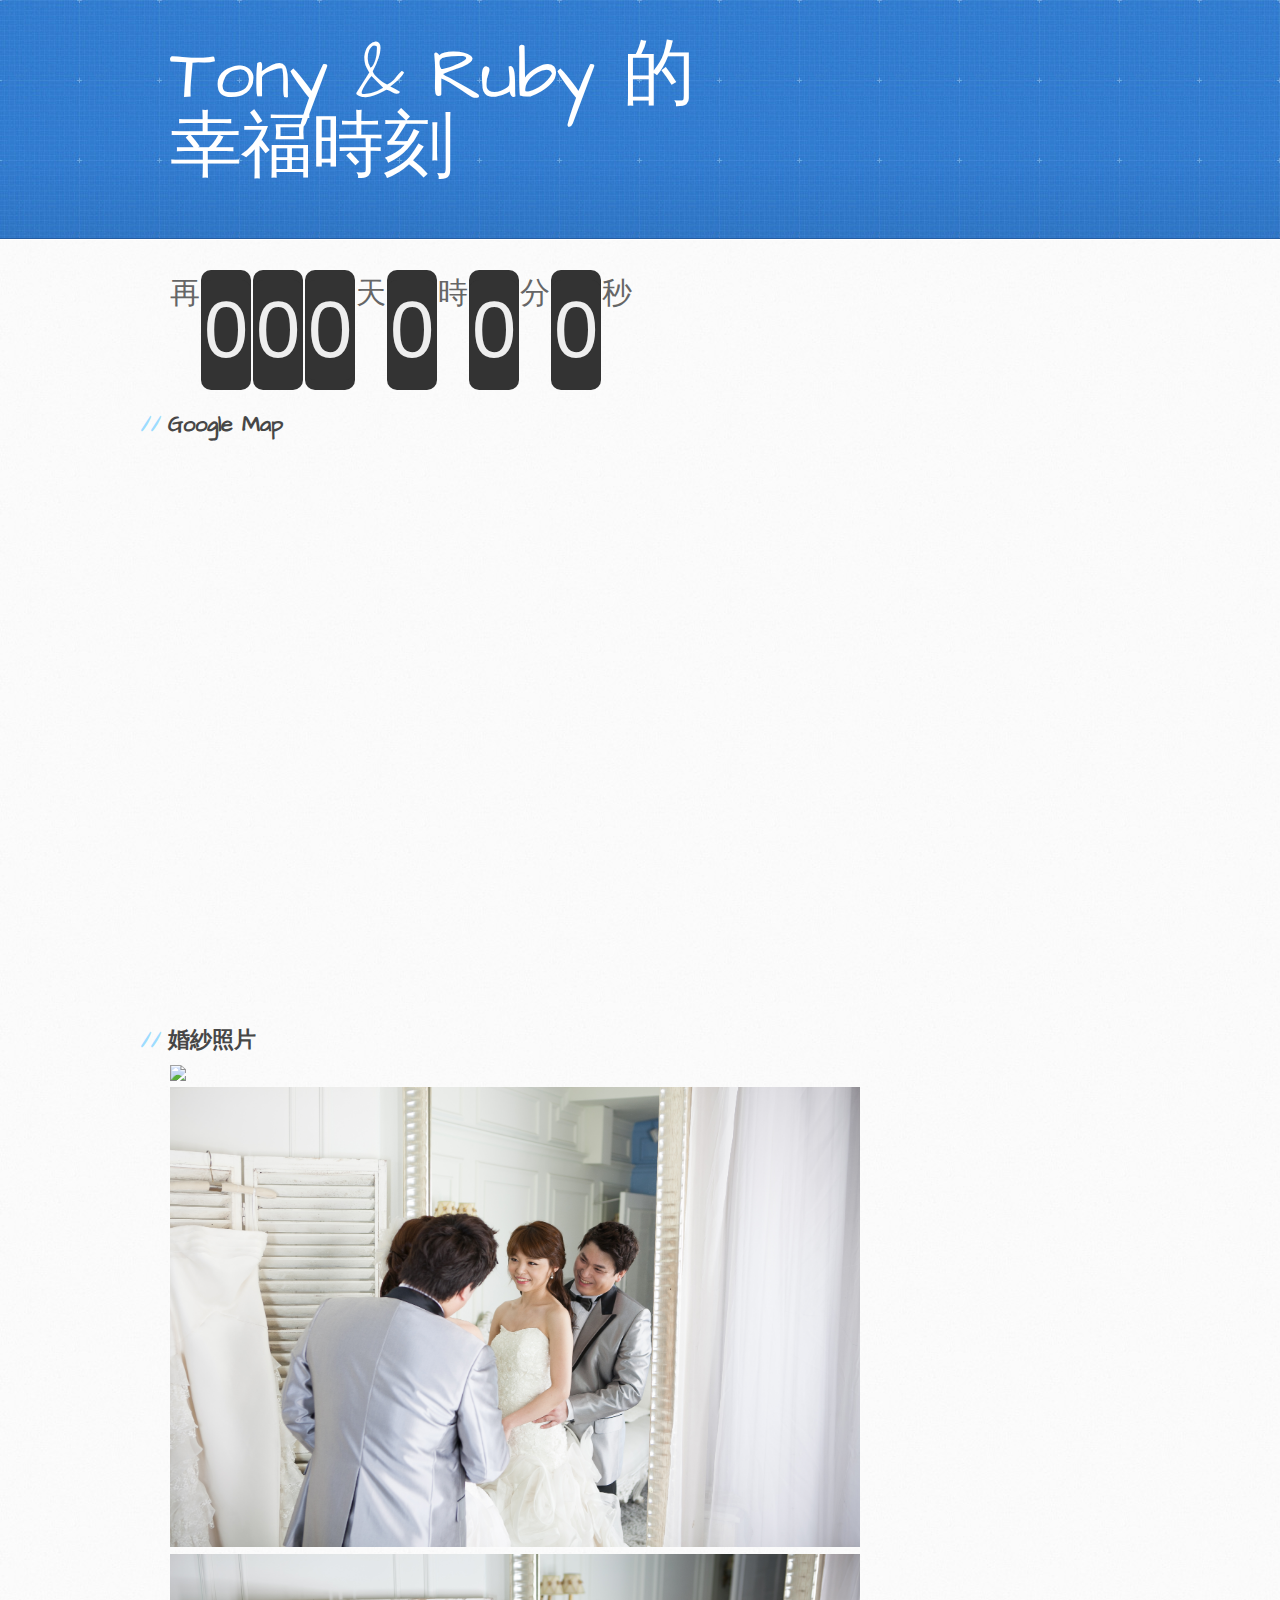
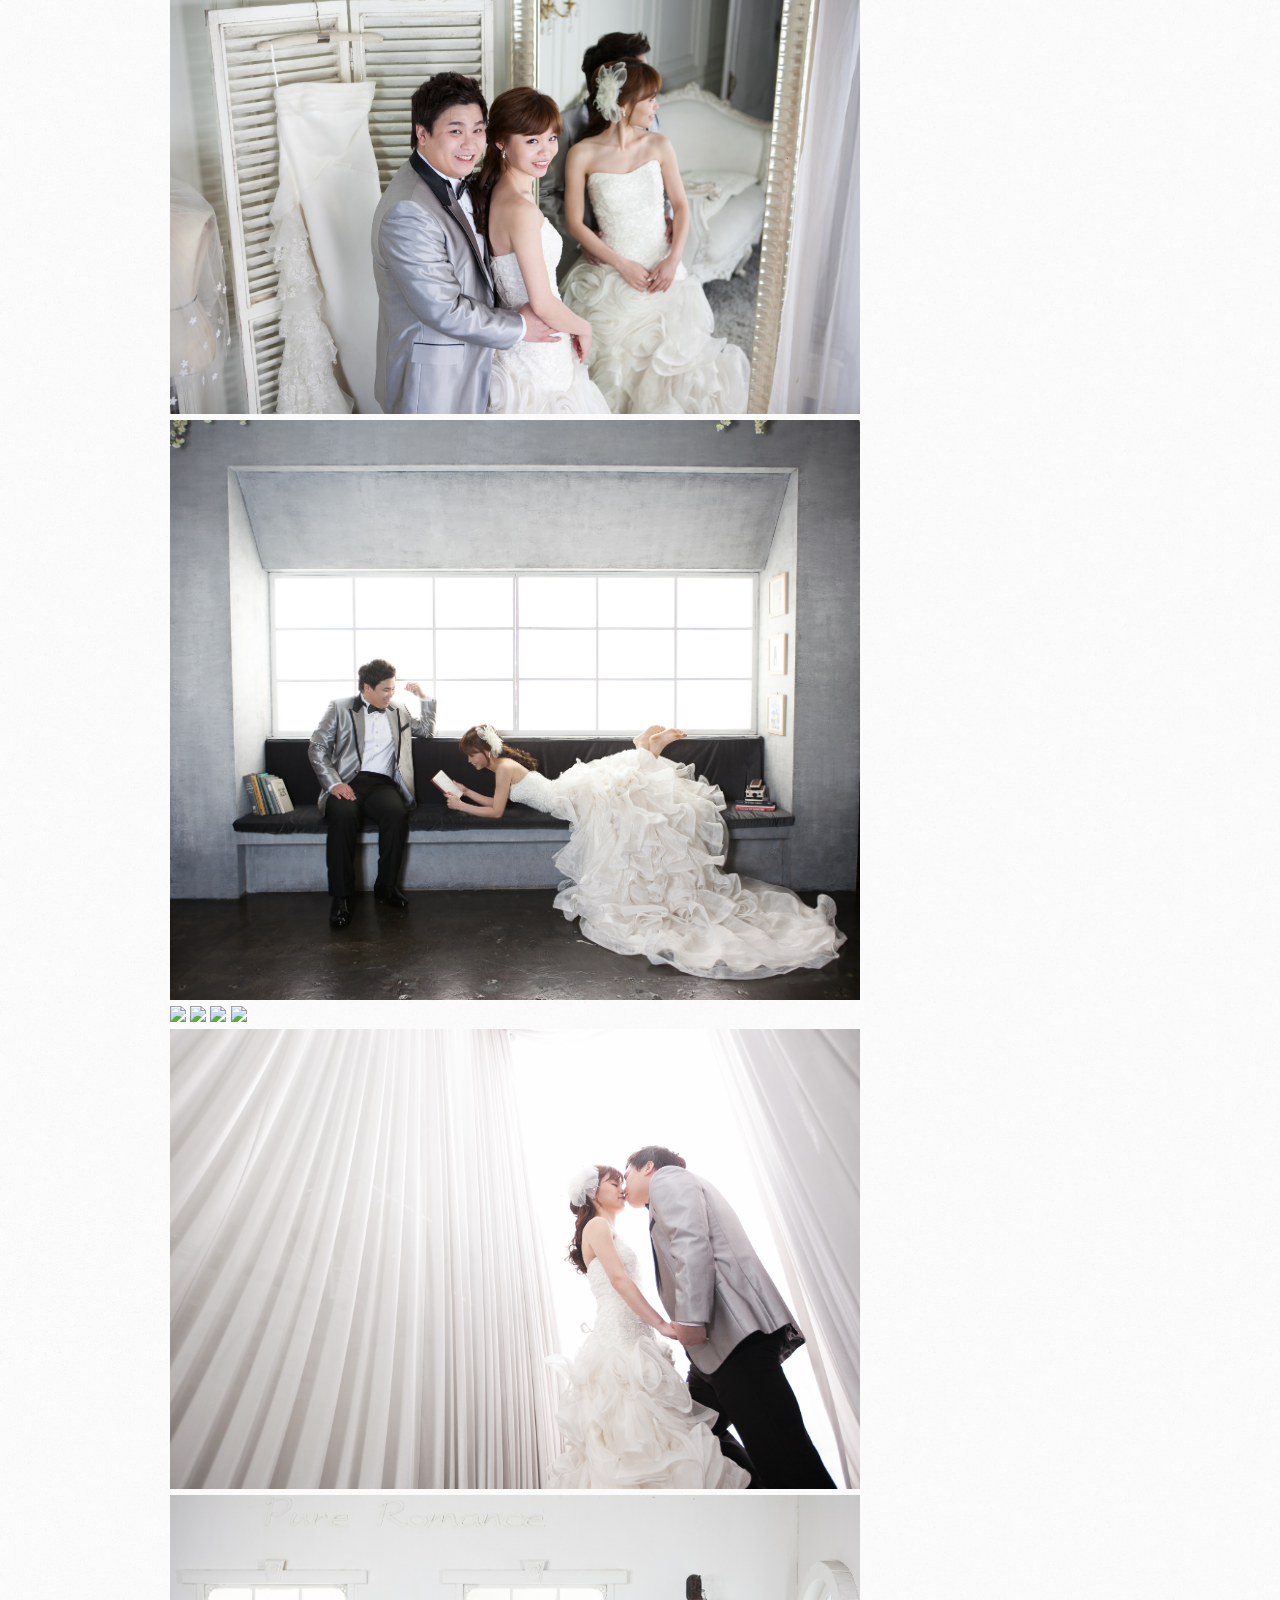
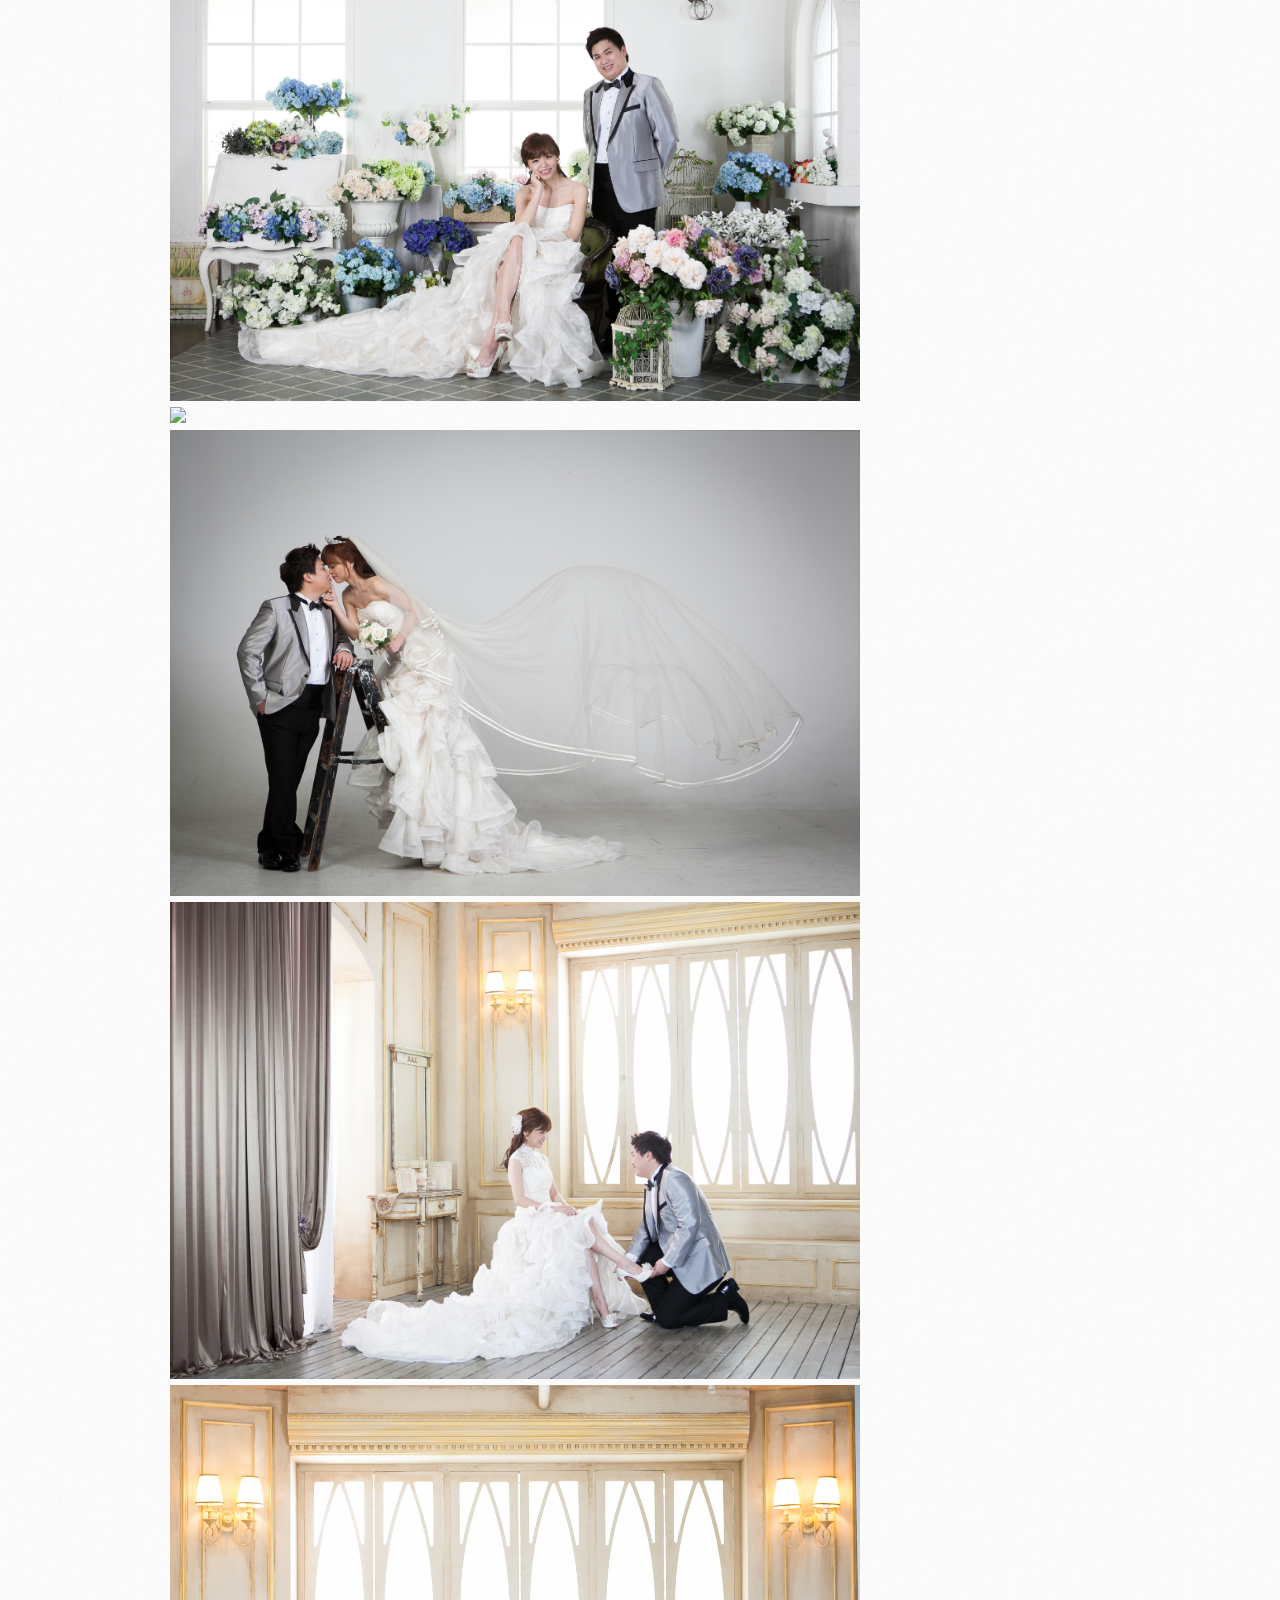
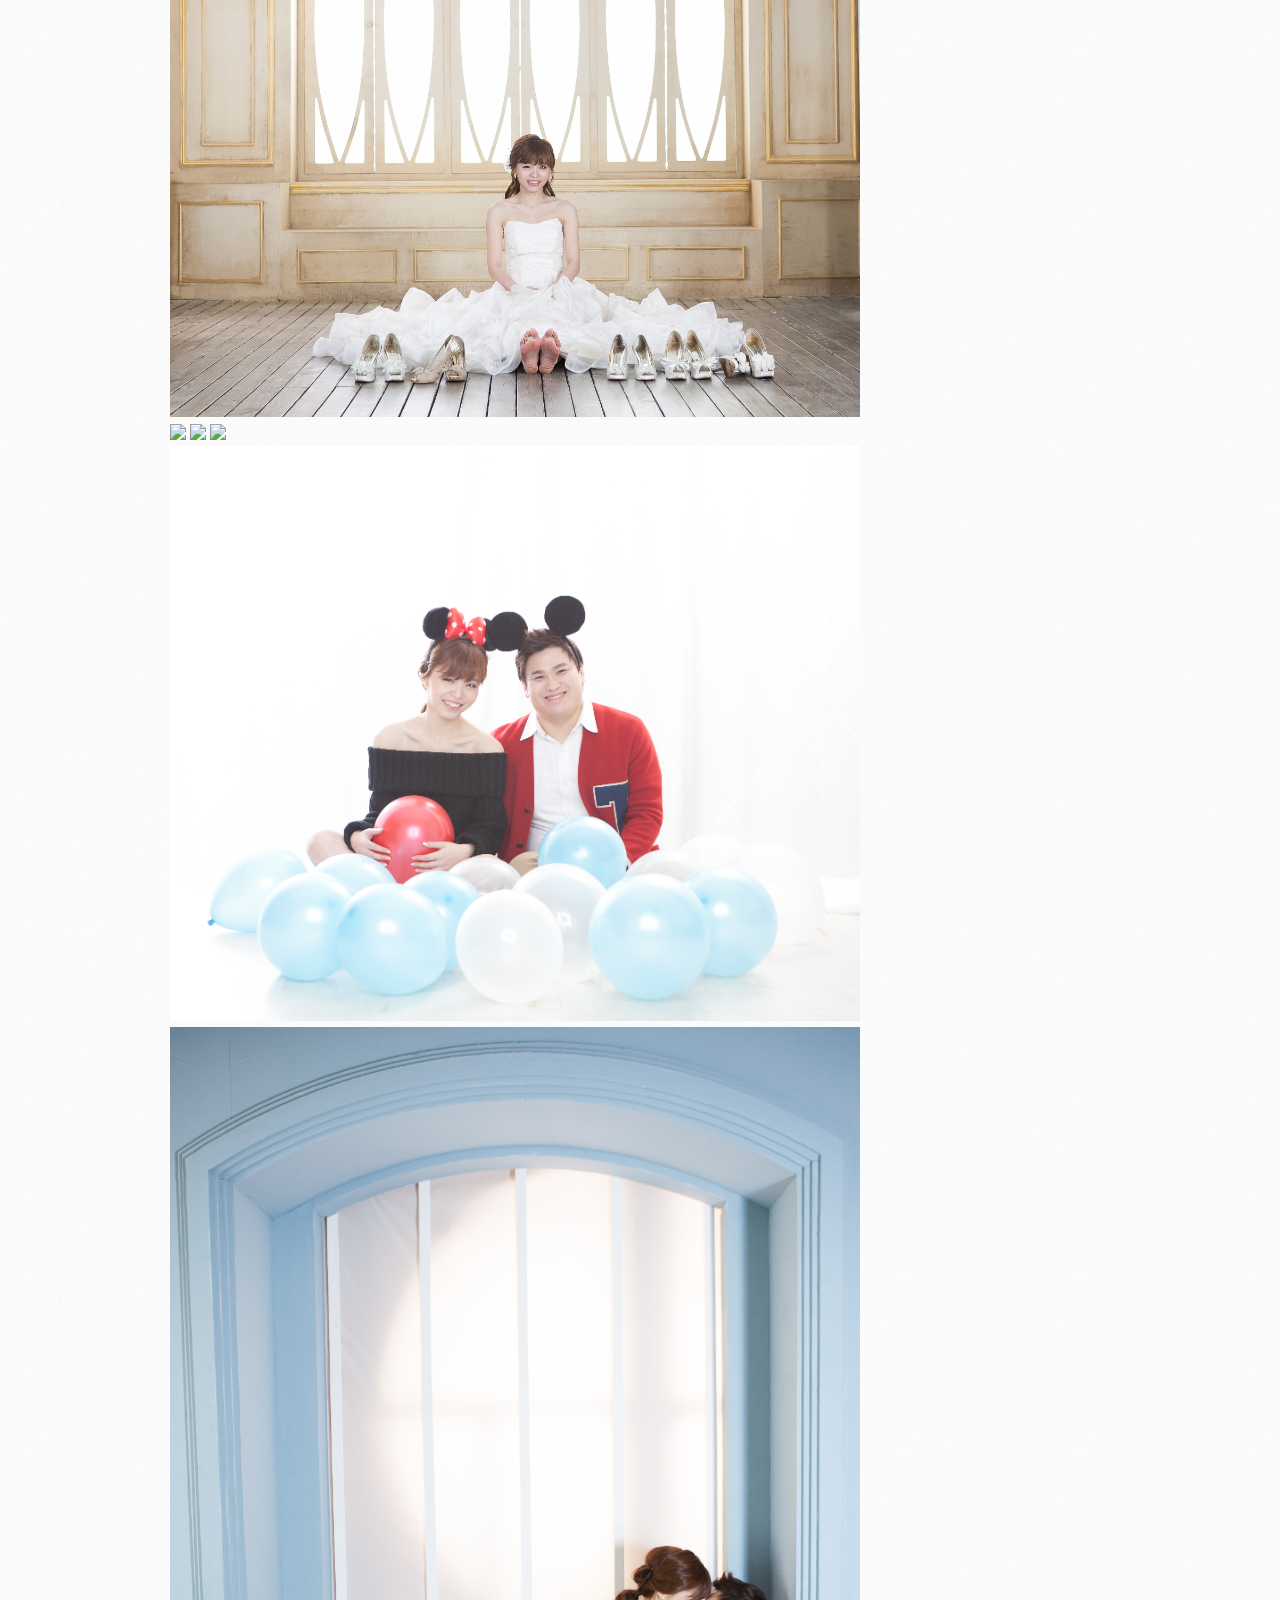
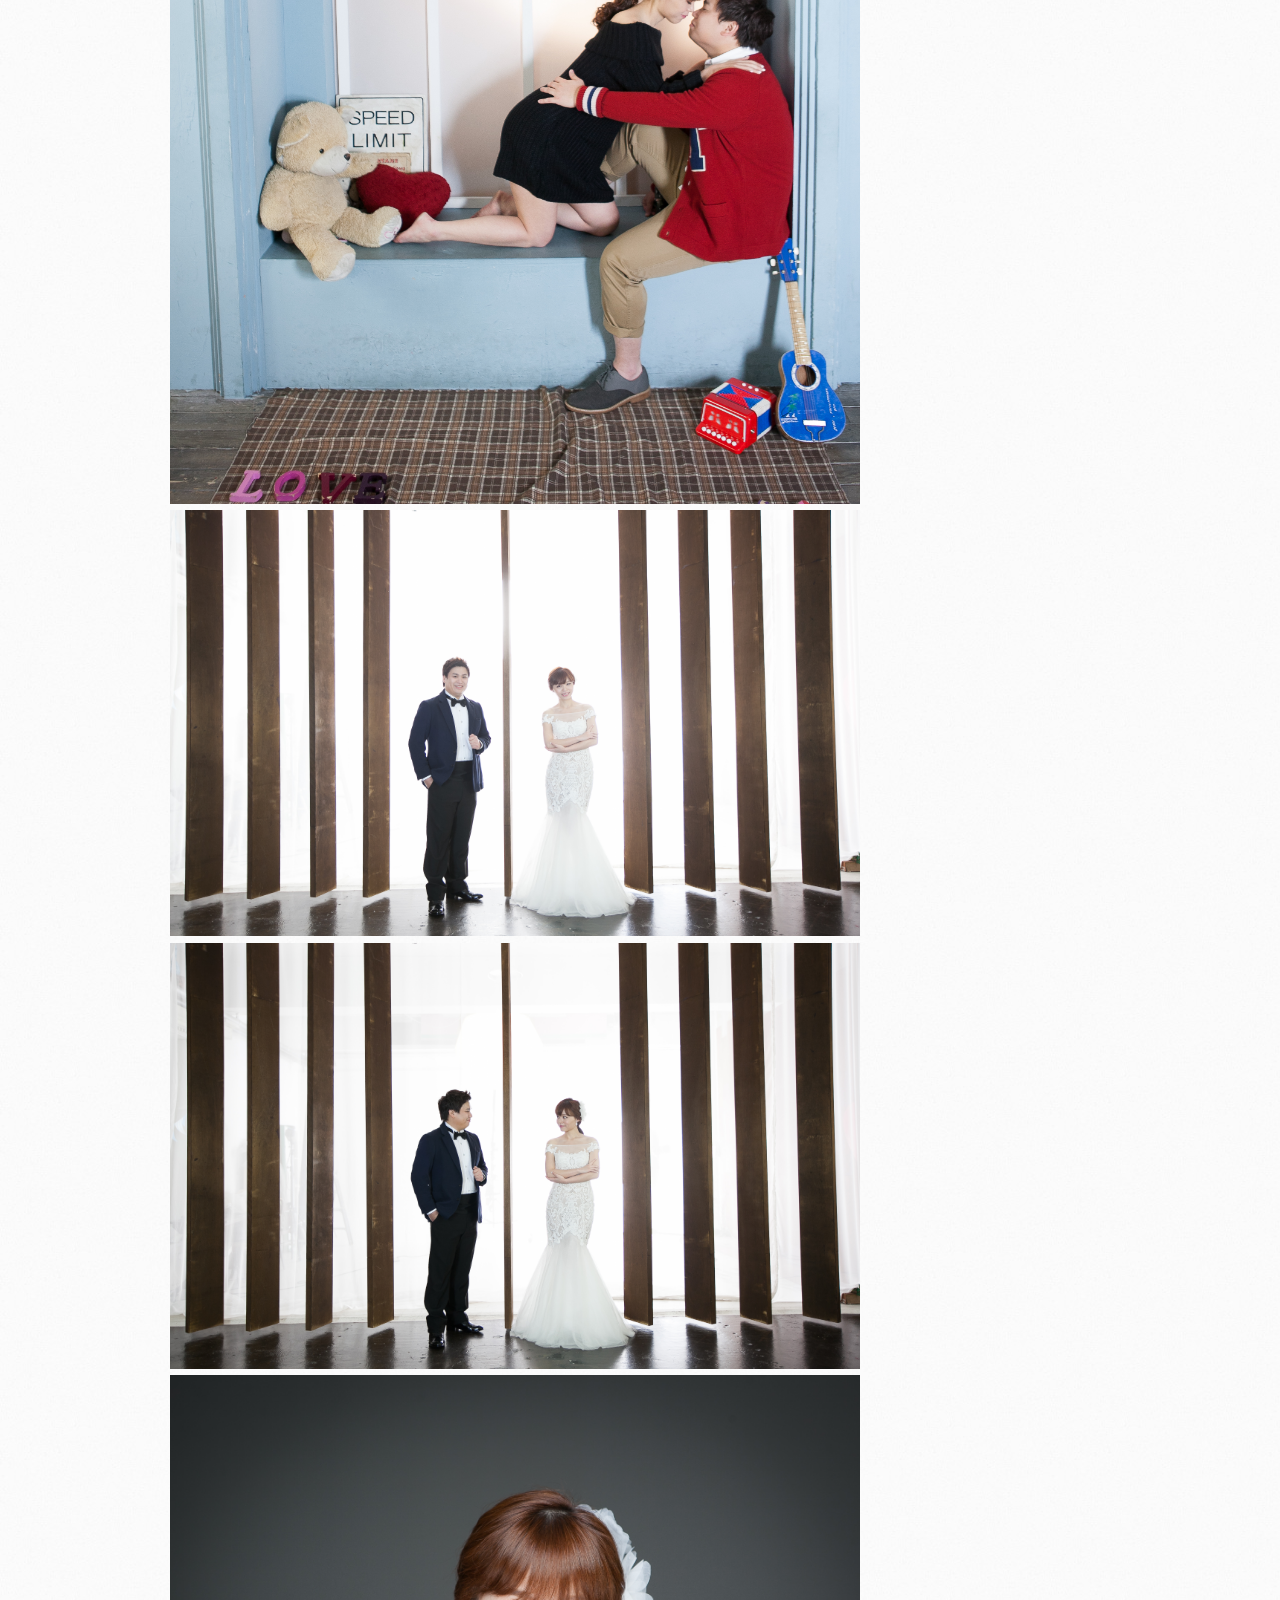
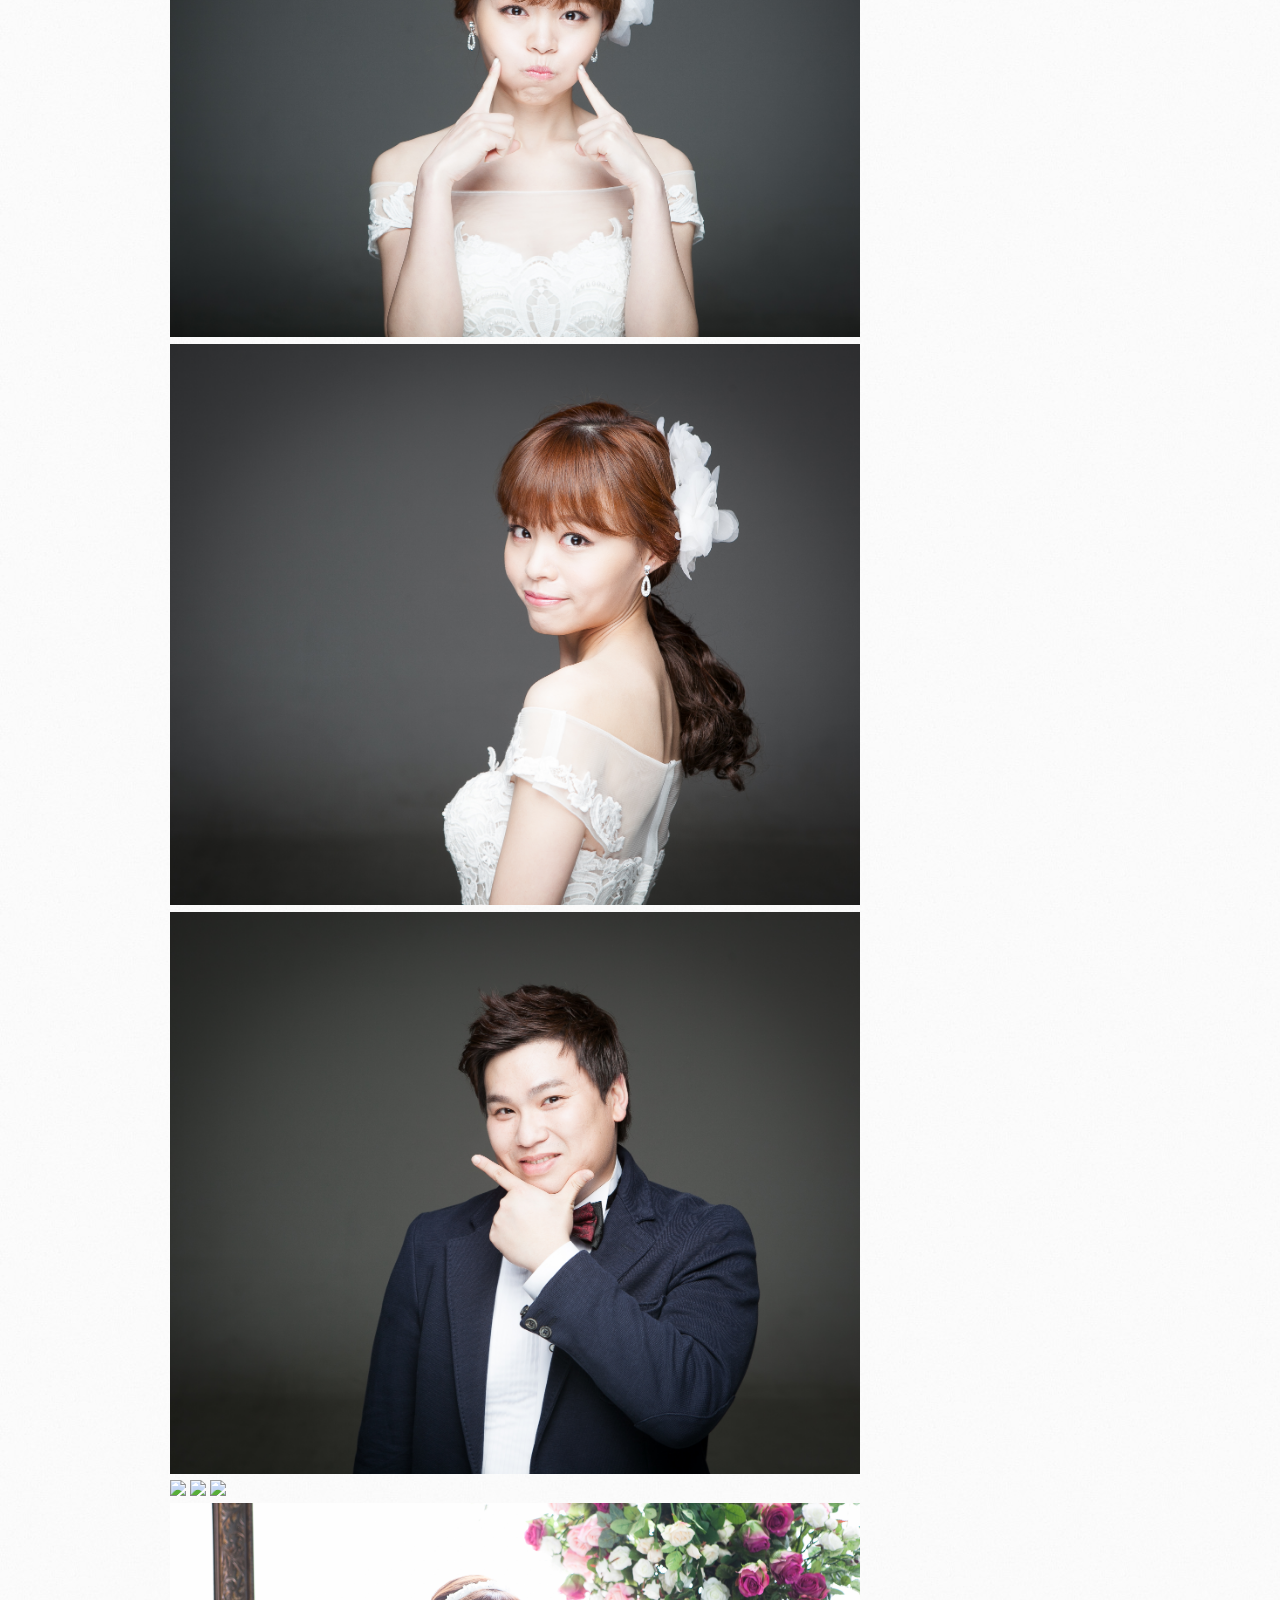
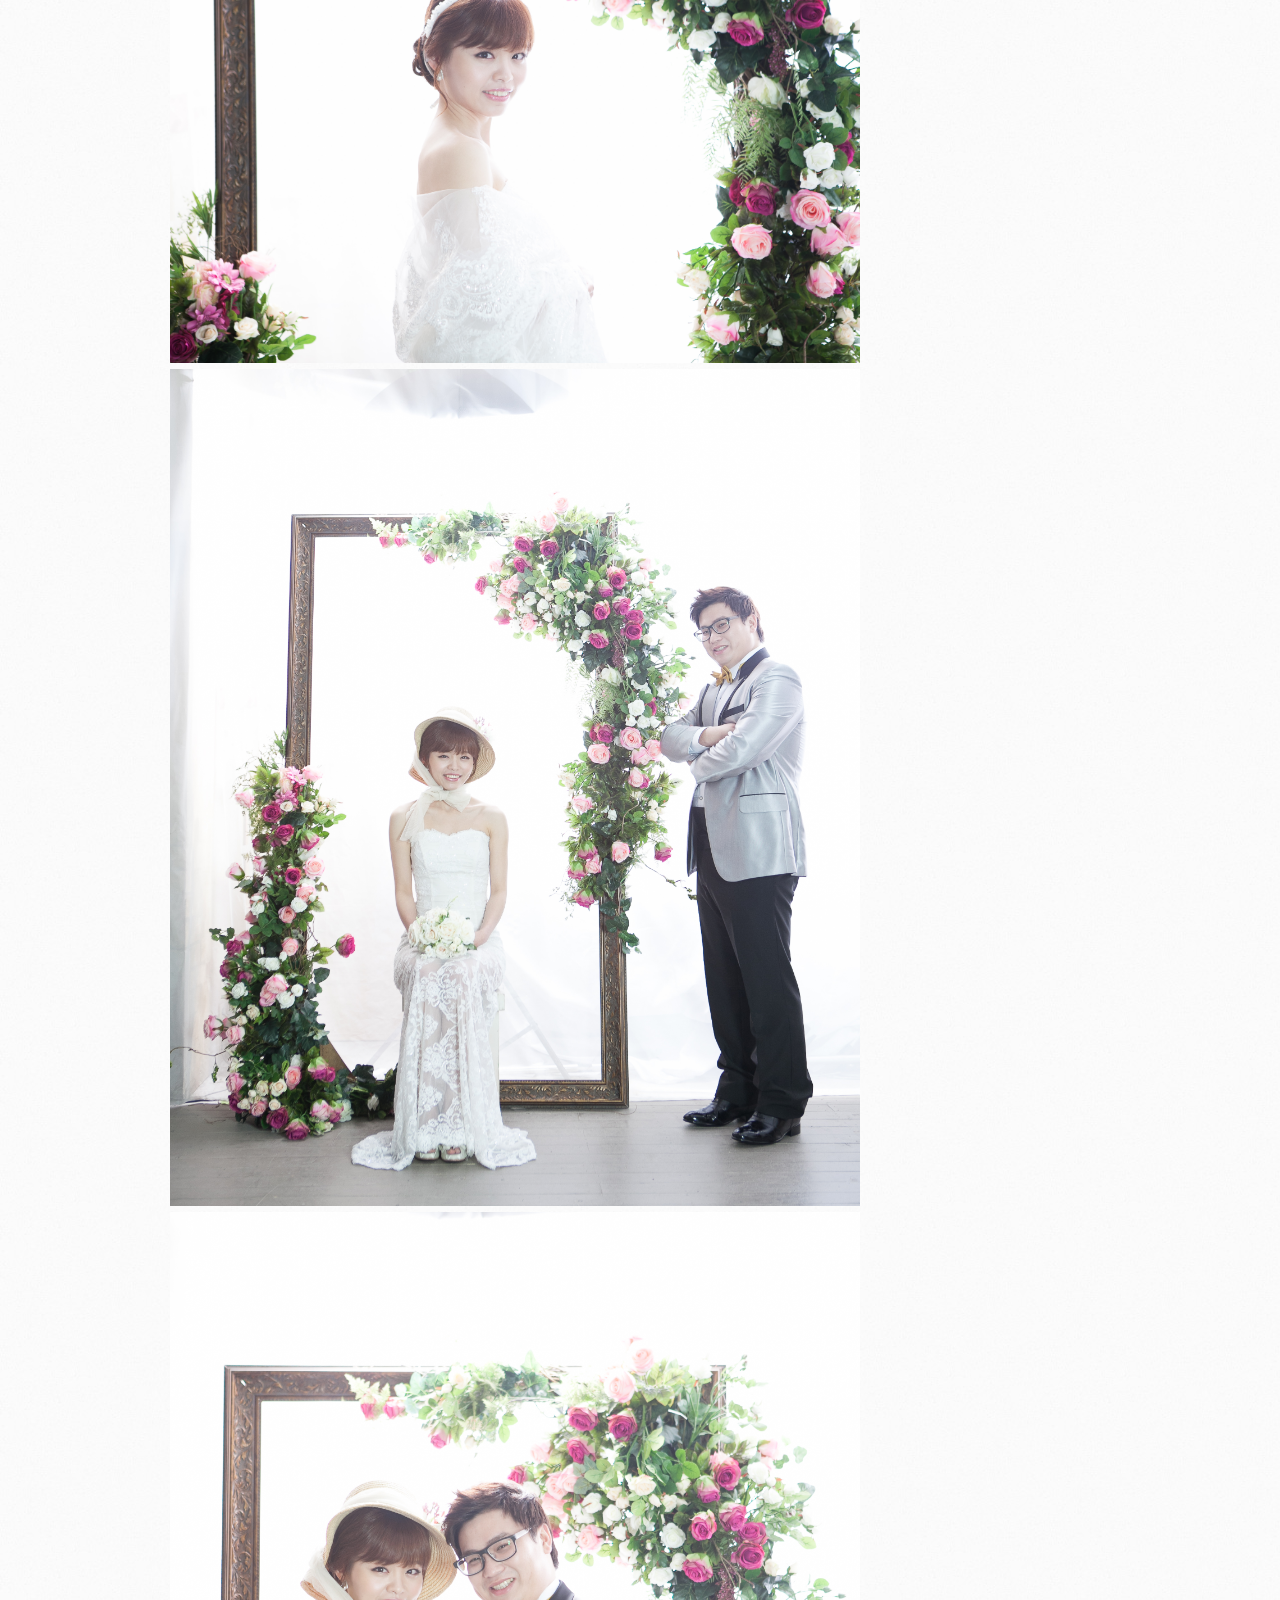
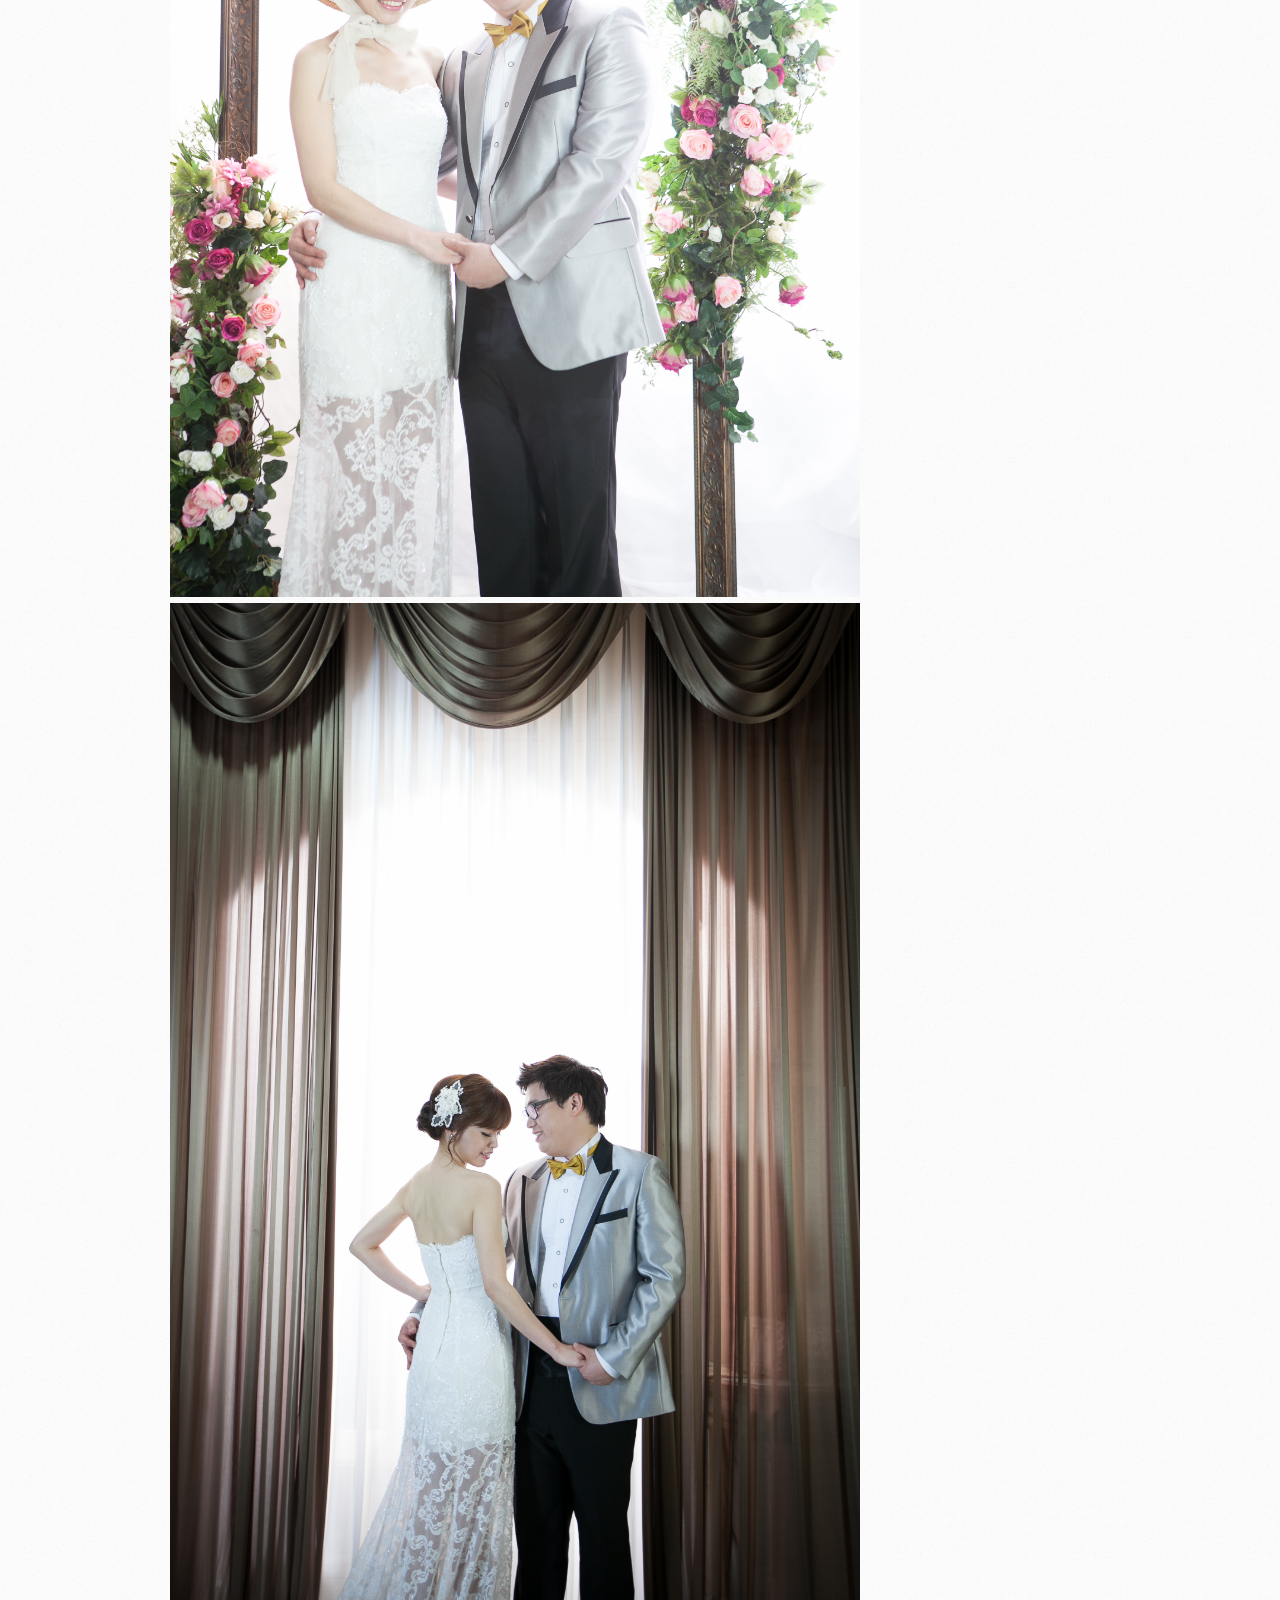
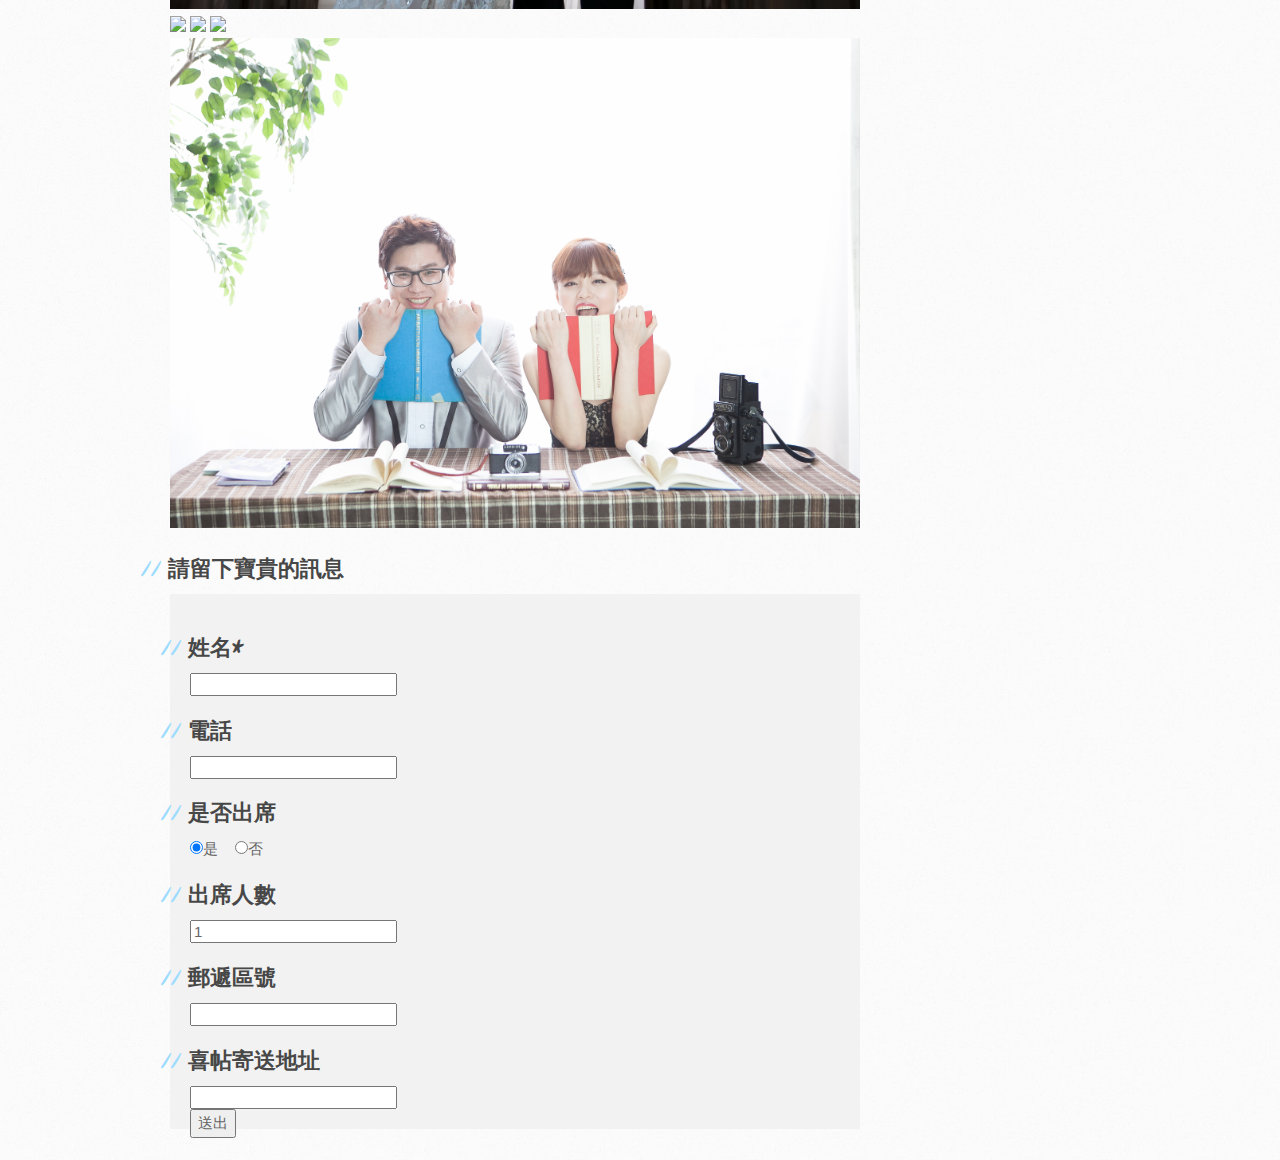
==== index.html @ 1304aab6 "Upload Photo" ====
<!DOCTYPE html>
<html>
  <head>
    <meta charset='utf-8'>
    <meta http-equiv="X-UA-Compatible" content="chrome=1">
    <meta name="viewport" content="width=device-width, initial-scale=1, maximum-scale=1">
    <link href='https://fonts.googleapis.com/css?family=Architects+Daughter' rel='stylesheet' type='text/css'>
    <link rel="stylesheet" type="text/css" href="stylesheets/stylesheet.css" media="screen">
    <link rel="stylesheet" type="text/css" href="stylesheets/pygment_trac.css" media="screen">
    <link rel="stylesheet" type="text/css" href="stylesheets/print.css" media="print">
    <link rel="stylesheet" type="text/css" href="stylesheets/clock.css">
    <script src="https://ajax.googleapis.com/ajax/libs/jquery/1.11.2/jquery.min.js"></script>
    <script src="javascripts/clock.js"></script>
<!--
    <script src="javascripts/jquery.twzipcode.js"></script>
    <script src="javascripts/jquery.twzipcode.min.js"></script>
-->

    <!--[if lt IE 9]>
    <script src="//html5shiv.googlecode.com/svn/trunk/html5.js"></script>
    <![endif]-->
    <title>Tony & Ruby 的幸福時刻</title>
	<style>

</style>
  </head>

  <script type="text/javascript">
	function uncheck() {
	    $('input[name="peopNum"]').val("0");
	}
	function check() {
	    $('input[name="peopNum"]').val("1");
	}

  </script>

  <body>
    <header>
      <div class="inner"> 
        <h1>Tony & Ruby 的幸福時刻</h1>
      </div>
    </header>

    <div id="content-wrapper">
      <div class="inner clearfix">
        <section id="main-content">
	<div id="block1" class="block">
	       <div class="clock">
			<div class="clocktext">再</div>
			<div id="n0"></div>
			<div id="n1"></div>
			<div id="n2"></div>
			<div class="clocktext">天</div>
			<div id="n3"></div>
			<div id="n4"></div>
			<div class="clocktext">時</div>
			<div id="n5"></div>
			<div id="n6"></div>
			<div class="clocktext">分</div>
			<div id="n7"></div>
			<div id="n8"></div>  
			<div class="clocktext">秒</div>
		</div>
		<div class="home"></div>
 	</div>
<!--         <p>婚紗照片</p>
	<img src="images/S11444226.jpg"> -->
	<div id="block2" class="block">
	<h2 class="text">Google Map</h2>
	<iframe width="450" height="450" frameborder="0" scrolling="no" marginheight="0" marginwidth="0" src="https://www.google.com/maps/embed?pb=!1m14!1m8!1m3!1d1807.2124910270543!2d121.52328691723618!3d25.05358108768925!3m2!1i1024!2i768!4f13.1!3m3!1m2!1s0x0000000000000000%3A0x6e3f6d2374968eaa!2z5Y-w5YyX5pm26I-v6YWS5bqXUmVnZW50IFRhaXBlaQ!5e0!3m2!1szh-TW!2stw!4v1429176958918"></iframe>
		<div style="height:100px;"></div>
	</div>
	<div id="block3" class="block">
	<h2 class="text">婚紗照片</h2>
		<img src="photo/IMG_0004.jpg">
		<img src="photo/IMG_0009.jpg">
		<img src="photo/IMG_0014.jpg">
		<img src="photo/IMG_0017.jpg">
		<img src="photo/IMG_0035.jpg">
		<img src="photo/IMG_0039.jpg">
		<img src="photo/IMG_0042.jpg">
		<img src="photo/IMG_0043.jpg">
		<img src="photo/IMG_0050.jpg">
		<img src="photo/IMG_0057.jpg">
		<img src="photo/IMG_0067.jpg">
		<img src="photo/IMG_0075.jpg">
		<img src="photo/IMG_0079.jpg">
		<img src="photo/IMG_0085.jpg">
		<img src="photo/IMG_0106.jpg">
		<img src="photo/IMG_0127.jpg">
		<img src="photo/IMG_0167.jpg">
		<img src="photo/IMG_0181.jpg">
		<img src="photo/IMG_0203.jpg">
		<img src="photo/IMG_0214.jpg">
		<img src="photo/IMG_0217.jpg">
		<img src="photo/IMG_0240.jpg">
		<img src="photo/IMG_0242.jpg">
		<img src="photo/IMG_0249.jpg">
		<img src="photo/IMG_0262.jpg">
		<img src="photo/IMG_0282.jpg">
		<img src="photo/IMG_0284.jpg">
		<img src="photo/IMG_0290.jpg">
		<img src="photo/IMG_0296.jpg">
		<img src="photo/IMG_0303.jpg">
		<img src="photo/IMG_0307.jpg">
		<img src="photo/IMG_0331.jpg">
		<img src="photo/IMG_0341.jpg">
		<img src="photo/IMG_0353.jpg">
		<img src="photo/IMG_0378.jpg">

	</div>

	<div id="form" class="contact-us-form">
	    <div class="title">
       		 <h2 class="text">請留下寶貴的訊息</h2>
	    </div>

	    <form id="callus" target="_self" onsubmit="" action="javascript: postContactToGoogle()">
        	    <h2 class=text>姓名*</h2>
	            <input id="name" type="text" name="name">
	            <h2 class=text>電話</h2>
	            <input id="tel" type="text" name="tel">
		    <h2 class=text>是否出席</h2>
                    <label><input id="checkGo_1" type="radio" value="Yes" name="checkGo" checked onclick="check()">是&nbsp;&nbsp;&nbsp;</label>
                    <label><input id="checkGo_2" type="radio" value="No" name="checkGo" onclick="uncheck()">否&nbsp;&nbsp;&nbsp;</label>
        	    <h2 class=text>出席人數</h2>
	            <input id="peopNum" type="text" name="peopNum" value="1">
        	    <h2 class=text>郵遞區號</h2>
	            <input id="zipcode" type="text" name="zipcode">
        	    <h2 class=text>喜帖寄送地址</h2>
	            <input id="address" type="text" name="address">
	        <div style="width: 100%; display: block; float: right;">
        	    <button id="send" type="submit">
                	送出
        	    </button>
	        </div>
    	    </form>
	</div>

	<script type="text/javascript">
    		function postContactToGoogle(){
		        var name = $('#name').val();
			var tel = $('#tel').val();
			var checkGo = $("input[type='radio'][name='checkGo']:checked").val();
		        var peopNum = $('#peopNum').val();
		        var zipcode = $('#zipcode').val();
			var address = $('#address').val();
		        if ((name !== "") && (checkGo !== "")) {
		            $.ajax({
                		url: "https://docs.google.com/forms/d/1dvXSKksQQ8Q1eXOtSpCQZQOIUfj1VIyVIgwJ6Xzi6Ss/formResponse",
		                data: {"entry.766708135" : name, "entry.153034057" : tel, "entry.1191570565" : checkGo, "entry.1489926983" : peopNum, "entry.939758182" : zipcode, "entry.678315427" : address},
		                type: "POST",
                		dataType: "xml",
		                statusCode: {
                		    0: function (){
 
		                        $('#name').val("");
                		        $('#tel').val("");
		                        $('#checkGo').val("Yes");
					$('#peopNum').val("1");
					$('#zipcode').val("");
					$('#address').val("");
					alert("感謝您的協助");
                       			 //Success message
                    			},
		                    200: function (){
                		        $('#name').val("");
                 	 	        $('#tel').val("");
		                        $('#checkGo').val("Yes");
					$('#peopNum').val("1");
					$('#zipcode').val("");
					$('#address').val("");
					alert("感謝您的協助");
                 		       //Success Message
                    			}
		                }
		            });
	        }
        	else{
			alert("請確認姓名及是否出席是否已填寫");
        	    //Error message
	        }
	    }
	</script>
        </section>
<!--
	<aside id="sidebar">
	<div id="form" class="contact-us-form">
	    <div class="title">
       		 <strong>請留下寶貴的訊息</strong>
	    </div>

	    <form id="callus" target="_self" onsubmit="" action="javascript: postContactToGoogle()">
        	    <h2 class=text>姓名*</h2>
	            <input id="name" type="text" name="name">
	            <h2 class=text>電話</h2>
	            <input id="tel" type="text" name="tel">
		    <h2 class=text>是否出席</h2>
                    <label><input id="checkGo_1" type="radio" value="Yes" name="checkGo" checked onclick="check()">是&nbsp;&nbsp;&nbsp;</label>
                    <label><input id="checkGo_2" type="radio" value="No" name="checkGo" onclick="uncheck()">否&nbsp;&nbsp;&nbsp;</label>
        	    <h2 class=text>出席人數</h2>
	            <input id="peopNum" type="text" name="peopNum" value="1">
        	    <h2 class=text>郵遞區號</h2>
	            <input id="zipcode" type="text" name="zipcode">
        	    <h2 class=text>喜帖寄送地址</h2>
	            <input id="address" type="text" name="address">
	        <div style="width: 100%; display: block; float: right;">
        	    <button id="send" type="submit">
                	送出
        	    </button>
	        </div>
    	    </form>
	</div>

	<script type="text/javascript">
    		function postContactToGoogle(){
		        var name = $('#name').val();
			var tel = $('#tel').val();
			var checkGo = $("input[type='radio'][name='checkGo']:checked").val();
		        var peopNum = $('#peopNum').val();
		        var zipcode = $('#zipcode').val();
			var address = $('#address').val();
		        if ((name !== "") && (checkGo !== "")) {
		            $.ajax({
                		url: "https://docs.google.com/forms/d/1dvXSKksQQ8Q1eXOtSpCQZQOIUfj1VIyVIgwJ6Xzi6Ss/formResponse",
		                data: {"entry.766708135" : name, "entry.153034057" : tel, "entry.1191570565" : checkGo, "entry.1489926983" : peopNum, "entry.939758182" : zipcode, "entry.678315427" : address},
		                type: "POST",
                		dataType: "xml",
		                statusCode: {
                		    0: function (){
 
		                        $('#name').val("");
                		        $('#tel').val("");
		                        $('#checkGo').val("Yes");
					$('#peopNum').val("1");
					$('#zipcode').val("");
					$('#address').val("");
					alert("感謝您的協助");
                       			 //Success message
                    			},
		                    200: function (){
                		        $('#name').val("");
                 	 	        $('#tel').val("");
		                        $('#checkGo').val("Yes");
					$('#peopNum').val("1");
					$('#zipcode').val("");
					$('#address').val("");
					alert("感謝您的協助");
                 		       //Success Message
                    			}
		                }
		            });
	        }
        	else{
			alert("請確認姓名及是否出席是否已填寫");
        	    //Error message
	        }
	    }
	</script>
	</aside>
-->
      </div>
    </div>

  
  </body>
</html>
---- stylesheets/stylesheet.css ----
/*! normalize.css v3.0.2 | MIT License | git.io/normalize */

/**
 * 1. Set default font family to sans-serif.
 * 2. Prevent iOS text size adjust after orientation change, without disabling
 *    user zoom.
 */

html {
  /*font-family: sans-serif; /* 1 */ */
  font-family: "微軟正黑體","arial";
  -webkit-text-size-adjust: 100%; /* 2 */
  -ms-text-size-adjust: 100%; /* 2 */
}

/**
 * Remove default margin.
 */

body {
  margin: 0;
}

/* HTML5 display definitions
   ========================================================================== */

/**
 * Correct `block` display not defined for any HTML5 element in IE 8/9.
 * Correct `block` display not defined for `details` or `summary` in IE 10/11
 * and Firefox.
 * Correct `block` display not defined for `main` in IE 11.
 */

article,
aside,
details,
figcaption,
figure,
footer,
header,
hgroup,
main,
menu,
nav,
section,
summary {
  display: block;
}

/**
 * 1. Correct `inline-block` display not defined in IE 8/9.
 * 2. Normalize vertical alignment of `progress` in Chrome, Firefox, and Opera.
 */

audio,
canvas,
progress,
video {
  display: inline-block; /* 1 */
  vertical-align: baseline; /* 2 */
}

/**
 * Prevent modern browsers from displaying `audio` without controls.
 * Remove excess height in iOS 5 devices.
 */

audio:not([controls]) {
  display: none;
  height: 0;
}

/**
 * Address `[hidden]` styling not present in IE 8/9/10.
 * Hide the `template` element in IE 8/9/11, Safari, and Firefox < 22.
 */

[hidden],
template {
  display: none;
}

/* Links
   ========================================================================== */

/**
 * Remove the gray background color from active links in IE 10.
 */

a {
  background-color: transparent;
}

/**
 * Improve readability when focused and also mouse hovered in all browsers.
 */

a:active,
a:hover {
  outline: 0;
}

/* Text-level semantics
   ========================================================================== */

/**
 * Address styling not present in IE 8/9/10/11, Safari, and Chrome.
 */

abbr[title] {
  border-bottom: 1px dotted;
}

/**
 * Address style set to `bolder` in Firefox 4+, Safari, and Chrome.
 */

b,
strong {
  font-weight: bold;
}

/**
 * Address styling not present in Safari and Chrome.
 */

dfn {
  font-style: italic;
}

/**
 * Address variable `h1` font-size and margin within `section` and `article`
 * contexts in Firefox 4+, Safari, and Chrome.
 */

h1 {
  margin: 0.67em 0;
  font-size: 2em;
}

/**
 * Address styling not present in IE 8/9.
 */

mark {
  color: #000;
  background: #ff0;
}

/**
 * Address inconsistent and variable font size in all browsers.
 */

small {
  font-size: 80%;
}

/**
 * Prevent `sub` and `sup` affecting `line-height` in all browsers.
 */

sub,
sup {
  position: relative;
  font-size: 75%;
  line-height: 0;
  vertical-align: baseline;
}

sup {
  top: -0.5em;
}

sub {
  bottom: -0.25em;
}

/* Embedded content
   ========================================================================== */

/**
 * Remove border when inside `a` element in IE 8/9/10.
 */

img {
  border: 0;
}

/**
 * Correct overflow not hidden in IE 9/10/11.
 */

svg:not(:root) {
  overflow: hidden;
}

/* Grouping content
   ========================================================================== */

/**
 * Address margin not present in IE 8/9 and Safari.
 */

figure {
  margin: 1em 40px;
}

/**
 * Address differences between Firefox and other browsers.
 */

hr {
  height: 0;
  -moz-box-sizing: content-box;
  box-sizing: content-box;
}

/**
 * Contain overflow in all browsers.
 */

pre {
  overflow: auto;
}

/**
 * Address odd `em`-unit font size rendering in all browsers.
 */

code,
kbd,
pre,
samp {
  font-family: monospace, monospace;
  font-size: 1em;
}

/* Forms
   ========================================================================== */

/**
 * Known limitation: by default, Chrome and Safari on OS X allow very limited
 * styling of `select`, unless a `border` property is set.
 */

/**
 * 1. Correct color not being inherited.
 *    Known issue: affects color of disabled elements.
 * 2. Correct font properties not being inherited.
 * 3. Address margins set differently in Firefox 4+, Safari, and Chrome.
 */

button,
input,
optgroup,
select,
textarea {
  margin: 0; /* 3 */
  font: inherit; /* 2 */
  color: inherit; /* 1 */
}

/**
 * Address `overflow` set to `hidden` in IE 8/9/10/11.
 */

button {
  overflow: visible;
}

/**
 * Address inconsistent `text-transform` inheritance for `button` and `select`.
 * All other form control elements do not inherit `text-transform` values.
 * Correct `button` style inheritance in Firefox, IE 8/9/10/11, and Opera.
 * Correct `select` style inheritance in Firefox.
 */

button,
select {
  text-transform: none;
}

/**
 * 1. Avoid the WebKit bug in Android 4.0.* where (2) destroys native `audio`
 *    and `video` controls.
 * 2. Correct inability to style clickable `input` types in iOS.
 * 3. Improve usability and consistency of cursor style between image-type
 *    `input` and others.
 */

button,
html input[type="button"], /* 1 */
input[type="reset"],
input[type="submit"] {
  -webkit-appearance: button; /* 2 */
  cursor: pointer; /* 3 */
}

/**
 * Re-set default cursor for disabled elements.
 */

button[disabled],
html input[disabled] {
  cursor: default;
}

/**
 * Remove inner padding and border in Firefox 4+.
 */

button::-moz-focus-inner,
input::-moz-focus-inner {
  padding: 0;
  border: 0;
}

/**
 * Address Firefox 4+ setting `line-height` on `input` using `!important` in
 * the UA stylesheet.
 */

input {
  line-height: normal;
}

/**
 * It's recommended that you don't attempt to style these elements.
 * Firefox's implementation doesn't respect box-sizing, padding, or width.
 *
 * 1. Address box sizing set to `content-box` in IE 8/9/10.
 * 2. Remove excess padding in IE 8/9/10.
 */

input[type="checkbox"],
input[type="radio"] {
  box-sizing: border-box; /* 1 */
  padding: 0; /* 2 */
}

/**
 * Fix the cursor style for Chrome's increment/decrement buttons. For certain
 * `font-size` values of the `input`, it causes the cursor style of the
 * decrement button to change from `default` to `text`.
 */

input[type="number"]::-webkit-inner-spin-button,
input[type="number"]::-webkit-outer-spin-button {
  height: auto;
}

/**
 * 1. Address `appearance` set to `searchfield` in Safari and Chrome.
 * 2. Address `box-sizing` set to `border-box` in Safari and Chrome
 *    (include `-moz` to future-proof).
 */

input[type="search"] {
  -webkit-box-sizing: content-box; /* 2 */
  -moz-box-sizing: content-box;
  box-sizing: content-box;
  -webkit-appearance: textfield; /* 1 */
}

/**
 * Remove inner padding and search cancel button in Safari and Chrome on OS X.
 * Safari (but not Chrome) clips the cancel button when the search input has
 * padding (and `textfield` appearance).
 */

input[type="search"]::-webkit-search-cancel-button,
input[type="search"]::-webkit-search-decoration {
  -webkit-appearance: none;
}

/**
 * Define consistent border, margin, and padding.
 */

fieldset {
  padding: 0.35em 0.625em 0.75em;
  margin: 0 2px;
  border: 1px solid #c0c0c0;
}

/**
 * 1. Correct `color` not being inherited in IE 8/9/10/11.
 * 2. Remove padding so people aren't caught out if they zero out fieldsets.
 */

legend {
  padding: 0; /* 2 */
  border: 0; /* 1 */
}

/**
 * Remove default vertical scrollbar in IE 8/9/10/11.
 */

textarea {
  overflow: auto;
}

/**
 * Don't inherit the `font-weight` (applied by a rule above).
 * NOTE: the default cannot safely be changed in Chrome and Safari on OS X.
 */

optgroup {
  font-weight: bold;
}

/* Tables
   ========================================================================== */

/**
 * Remove most spacing between table cells.
 */

table {
  border-spacing: 0;
  border-collapse: collapse;
}

td,
th {
  padding: 0;
}

/* LAYOUT STYLES */
body {
  font-family: 'Helvetica Neue', Helvetica, Arial, serif;
  font-size: 15px;
  font-weight: 400;
  line-height: 1.5;
  color: #666;
  background: #fafafa url(../images/body-bg.jpg) 0 0 repeat;
}

p {
  margin-top: 0;
}

a {
  color: #2879d0;
}
a:hover {
  color: #2268b2;
}

header {
  padding-top: 40px;
  padding-bottom: 40px;
  font-family: 'Architects Daughter', 'Helvetica Neue', Helvetica, Arial, serif;
  background: #2e7bcf url(../images/header-bg.jpg) 0 0 repeat-x;
  border-bottom: solid 1px #275da1;
}

header h1 {
  width: 540px;
  margin-top: 0;
  margin-bottom: 0.2em;
  font-size: 72px;
  font-weight: normal;
  line-height: 1;
  color: #fff;
  letter-spacing: -1px;
}

header h2 {
  width: 540px;
  margin-top: 0;
  margin-bottom: 0;
  font-size: 26px;
  font-weight: normal;
  line-height: 1.3;
  color: #9ddcff;
  letter-spacing: 0;
}

.inner {
  position: relative;
  width: 940px;
  margin: 0 auto;
}

#content-wrapper {
  padding-top: 30px;
  border-top: solid 1px #fff;
}

#main-content {
  float: left;
  width: 690px;
}

#main-content img {
  max-width: 100%;
}

aside#sidebar {
  float: right;
  width: 200px;
  min-height: 504px;
  padding-left: 20px;
  font-size: 12px;
  line-height: 1.3;
  background: transparent url(../images/sidebar-bg.jpg) 0 0 no-repeat;
}

aside#sidebar p.repo-owner,
aside#sidebar p.repo-owner a {
  font-weight: bold;
}

#downloads {
  margin-bottom: 40px;
}

a.button {
  width: 134px;
  height: 58px;
  padding-top: 22px;
  padding-left: 68px;
  font-family: 'Architects Daughter', 'Helvetica Neue', Helvetica, Arial, serif;
  font-size: 23px;
  line-height: 1.2;
  color: #fff;
}
a.button small {
  display: block;
  font-size: 11px;
}
header a.button {
  position: absolute;
  top: 0;
  right: 0;
  background: transparent url(../images/github-button.png) 0 0 no-repeat;
}
aside a.button {
  display: block;
  width: 138px;
  padding-left: 64px;
  margin-bottom: 20px;
  font-size: 21px;
  background: transparent url(../images/download-button.png) 0 0 no-repeat;
}

code, pre {
  margin-bottom: 30px;
  font-family: Monaco, "Bitstream Vera Sans Mono", "Lucida Console", Terminal, monospace;
  font-size: 13px;
  color: #222;
}

code {
  padding: 0 3px;
  background-color: #f2f8fc;
  border: solid 1px #dbe7f3;
}

pre {
  padding: 20px;
  overflow: auto;
  text-shadow: none;
  background: #fff;
  border: solid 1px #f2f2f2;
}
pre code {
  padding: 0;
  color: #2879d0;
  background-color: #fff;
  border: none;
}

ul, ol, dl {
  margin-bottom: 20px;
}


/* COMMON STYLES */

hr {
  height: 0;
  margin-top: 1em;
  margin-bottom: 1em;
  border: 0;
  border-top: solid 1px #ddd;
}

table {
  width: 100%;
  border: 1px solid #ebebeb;
}

th {
  font-weight: 500;
}

td {
  font-weight: 300;
  text-align: center;
  border: 1px solid #ebebeb;
}

form {
  padding: 20px;
  background: #f2f2f2;

}


/* GENERAL ELEMENT TYPE STYLES */

#main-content h1 {
  margin-top: 0;
  margin-bottom: 0;
  font-family: 'Architects Daughter', 'Helvetica Neue', Helvetica, Arial, serif;
  font-size: 2.8em;
  font-weight: normal;
  color: #474747;
  text-indent: 6px;
  letter-spacing: -1px;
}

#main-content h1:before {
  padding-right: 0.3em;
  margin-left: -0.9em;
  color: #9ddcff;
  content: "/";
}

#main-content h2 {
  margin-bottom: 8px;
  font-family: 'Architects Daughter', 'Helvetica Neue', Helvetica, Arial, serif;
  font-size: 22px;
  font-weight: bold;
  color: #474747;
  text-indent: 4px;
}
#main-content h2:before {
  padding-right: 0.3em;
  margin-left: -1.5em;
  content: "//";
  color: #9ddcff;
}

#main-content h3 {
  margin-top: 24px;
  margin-bottom: 8px;
  font-family: 'Architects Daughter', 'Helvetica Neue', Helvetica, Arial, serif;
  font-size: 18px;
  font-weight: bold;
  color: #474747;
  text-indent: 3px;
}

#main-content h3:before {
  padding-right: 0.3em;
  margin-left: -2em;
  content: "///";
  color: #9ddcff;
}

#main-content h4 {
  margin-bottom: 8px;
  font-family: 'Architects Daughter', 'Helvetica Neue', Helvetica, Arial, serif;
  font-size: 15px;
  font-weight: bold;
  color: #474747;
  text-indent: 3px;
}

h4:before {
  padding-right: 0.3em;
  margin-left: -2.8em;
  content: "////";
  color: #9ddcff;
}

#main-content h5 {
  margin-bottom: 8px;
  font-family: 'Architects Daughter', 'Helvetica Neue', Helvetica, Arial, serif;
  font-size: 14px;
  color: #474747;
  text-indent: 3px;
}
h5:before {
  padding-right: 0.3em;
  margin-left: -3.2em;
  content: "/////";
  color: #9ddcff;
}

#main-content h6 {
  margin-bottom: 8px;
  font-family: 'Architects Daughter', 'Helvetica Neue', Helvetica, Arial, serif;
  font-size: .8em;
  color: #474747;
  text-indent: 3px;
}
h6:before {
  padding-right: 0.3em;
  margin-left: -3.7em;
  content: "//////";
  color: #9ddcff;
}

p {
  margin-bottom: 20px;
}

a {
  text-decoration: none;
}

p a {
  font-weight: 400;
}

blockquote {
  padding: 0 0 0 30px;
  margin-bottom: 20px;
  font-size: 1.6em;
  border-left: 10px solid #e9e9e9;
}

ul {
  list-style-position: inside;
  list-style: disc;
  padding-left: 20px;
}

ol {
  list-style-position: inside;
  list-style: decimal;
  padding-left: 3px;
}

dl dd {
  font-style: italic;
  font-weight: 100;
}

footer {
  padding-top: 20px;
  padding-bottom: 30px;
  margin-top: 40px;
  font-size: 13px;
  color: #aaa;
  background: transparent url('../images/hr.png') 0 0 no-repeat;
}

footer a {
  color: #666;
}
footer a:hover {
  color: #444;
}

/* MISC */
.clearfix:after {
  display: block;
  height: 0;
  clear: both;
  visibility: hidden;
  content: '.';
}

.clearfix {display: inline-block;}
* html .clearfix {height: 1%;}
.clearfix {display: block;}

/* #Media Queries
================================================== */

/* Smaller than standard 960 (devices and browsers) */
@media only screen and (max-width: 959px) { }

/* Tablet Portrait size to standard 960 (devices and browsers) */
@media only screen and (min-width: 768px) and (max-width: 959px) {
  .inner {
    width: 740px;
  }
  header h1, header h2 {
    width: 340px;
  }
  header h1 {
    font-size: 60px;
  }
  header h2 {
    font-size: 30px;
  }
  #main-content {
    width: 490px;
  }
  #main-content h1:before,
  #main-content h2:before,
  #main-content h3:before,
  #main-content h4:before,
  #main-content h5:before,
  #main-content h6:before {
    padding-right: 0;
    margin-left: 0;
    content: none;
  }
}

/* All Mobile Sizes (devices and browser) */
@media only screen and (max-width: 767px) {
  .inner {
    width: 93%;
  }
  header {
    padding: 20px 0;
  }
  header .inner {
    position: relative;
  }
  header h1, header h2 {
    width: 100%;
  }
  header h1 {
    font-size: 48px;
  }
  header h2 {
    font-size: 24px;
  }
  header a.button {
    position: relative;
    display: inline-block;
    width: auto;
    height: auto;
    padding: 5px 10px;
    margin-top: 15px;
    font-size: 13px;
    line-height: 1;
    color: #2879d0;
    text-align: center;
    background-color: #9ddcff;
    background-image: none;
    border-radius: 5px;
    -moz-border-radius: 5px;
    -webkit-border-radius: 5px;
  }
  header a.button small {
    display: inline;
    font-size: 13px;
  }
  #main-content,
  aside#sidebar {
    float: none;
    width: 100% ! important;
  }
  aside#sidebar {
    min-height: 0;
    padding: 20px 0;
    margin-top: 20px;
    background-image: none;
    border-top: solid 1px #ddd;
  }
  aside#sidebar a.button {
    display: none;
  }
  #main-content h1:before,
  #main-content h2:before,
  #main-content h3:before,
  #main-content h4:before,
  #main-content h5:before,
  #main-content h6:before {
    padding-right: 0;
    margin-left: 0;
    content: none;
  }
}

/* Mobile Landscape Size to Tablet Portrait (devices and browsers) */
@media only screen and (min-width: 480px) and (max-width: 767px) { }

/* Mobile Portrait Size to Mobile Landscape Size (devices and browsers) */
@media only screen and (max-width: 479px) { }
---- stylesheets/pygment_trac.css ----
.highlight  { background: #ffffff; }
.highlight .c { color: #999988; font-style: italic } /* Comment */
.highlight .err { color: #a61717; background-color: #e3d2d2 } /* Error */
.highlight .k { font-weight: bold } /* Keyword */
.highlight .o { font-weight: bold } /* Operator */
.highlight .cm { color: #999988; font-style: italic } /* Comment.Multiline */
.highlight .cp { color: #999999; font-weight: bold } /* Comment.Preproc */
.highlight .c1 { color: #999988; font-style: italic } /* Comment.Single */
.highlight .cs { color: #999999; font-weight: bold; font-style: italic } /* Comment.Special */
.highlight .gd { color: #000000; background-color: #ffdddd } /* Generic.Deleted */
.highlight .gd .x { color: #000000; background-color: #ffaaaa } /* Generic.Deleted.Specific */
.highlight .ge { font-style: italic } /* Generic.Emph */
.highlight .gr { color: #aa0000 } /* Generic.Error */
.highlight .gh { color: #999999 } /* Generic.Heading */
.highlight .gi { color: #000000; background-color: #ddffdd } /* Generic.Inserted */
.highlight .gi .x { color: #000000; background-color: #aaffaa } /* Generic.Inserted.Specific */
.highlight .go { color: #888888 } /* Generic.Output */
.highlight .gp { color: #555555 } /* Generic.Prompt */
.highlight .gs { font-weight: bold } /* Generic.Strong */
.highlight .gu { color: #800080; font-weight: bold; } /* Generic.Subheading */
.highlight .gt { color: #aa0000 } /* Generic.Traceback */
.highlight .kc { font-weight: bold } /* Keyword.Constant */
.highlight .kd { font-weight: bold } /* Keyword.Declaration */
.highlight .kn { font-weight: bold } /* Keyword.Namespace */
.highlight .kp { font-weight: bold } /* Keyword.Pseudo */
.highlight .kr { font-weight: bold } /* Keyword.Reserved */
.highlight .kt { color: #445588; font-weight: bold } /* Keyword.Type */
.highlight .m { color: #009999 } /* Literal.Number */
.highlight .s { color: #d14 } /* Literal.String */
.highlight .na { color: #008080 } /* Name.Attribute */
.highlight .nb { color: #0086B3 } /* Name.Builtin */
.highlight .nc { color: #445588; font-weight: bold } /* Name.Class */
.highlight .no { color: #008080 } /* Name.Constant */
.highlight .ni { color: #800080 } /* Name.Entity */
.highlight .ne { color: #990000; font-weight: bold } /* Name.Exception */
.highlight .nf { color: #990000; font-weight: bold } /* Name.Function */
.highlight .nn { color: #555555 } /* Name.Namespace */
.highlight .nt { color: #000080 } /* Name.Tag */
.highlight .nv { color: #008080 } /* Name.Variable */
.highlight .ow { font-weight: bold } /* Operator.Word */
.highlight .w { color: #bbbbbb } /* Text.Whitespace */
.highlight .mf { color: #009999 } /* Literal.Number.Float */
.highlight .mh { color: #009999 } /* Literal.Number.Hex */
.highlight .mi { color: #009999 } /* Literal.Number.Integer */
.highlight .mo { color: #009999 } /* Literal.Number.Oct */
.highlight .sb { color: #d14 } /* Literal.String.Backtick */
.highlight .sc { color: #d14 } /* Literal.String.Char */
.highlight .sd { color: #d14 } /* Literal.String.Doc */
.highlight .s2 { color: #d14 } /* Literal.String.Double */
.highlight .se { color: #d14 } /* Literal.String.Escape */
.highlight .sh { color: #d14 } /* Literal.String.Heredoc */
.highlight .si { color: #d14 } /* Literal.String.Interpol */
.highlight .sx { color: #d14 } /* Literal.String.Other */
.highlight .sr { color: #009926 } /* Literal.String.Regex */
.highlight .s1 { color: #d14 } /* Literal.String.Single */
.highlight .ss { color: #990073 } /* Literal.String.Symbol */
.highlight .bp { color: #999999 } /* Name.Builtin.Pseudo */
.highlight .vc { color: #008080 } /* Name.Variable.Class */
.highlight .vg { color: #008080 } /* Name.Variable.Global */
.highlight .vi { color: #008080 } /* Name.Variable.Instance */
.highlight .il { color: #009999 } /* Literal.Number.Integer.Long */

.type-csharp .highlight .k { color: #0000FF }
.type-csharp .highlight .kt { color: #0000FF }
.type-csharp .highlight .nf { color: #000000; font-weight: normal }
.type-csharp .highlight .nc { color: #2B91AF }
.type-csharp .highlight .nn { color: #000000 }
.type-csharp .highlight .s { color: #A31515 }
.type-csharp .highlight .sc { color: #A31515 }
---- stylesheets/print.css ----
html, body, div, span, applet, object, iframe,
h1, h2, h3, h4, h5, h6, p, blockquote, pre,
a, abbr, acronym, address, big, cite, code,
del, dfn, em, img, ins, kbd, q, s, samp,
small, strike, strong, sub, sup, tt, var,
b, u, i, center,
dl, dt, dd, ol, ul, li,
fieldset, form, label, legend,
table, caption, tbody, tfoot, thead, tr, th, td,
article, aside, canvas, details, embed,
figure, figcaption, footer, header, hgroup,
menu, nav, output, ruby, section, summary,
time, mark, audio, video {
  padding: 0;
  margin: 0;
  font: inherit;
  font-size: 100%;
  vertical-align: baseline;
  border: 0;
}
/* HTML5 display-role reset for older browsers */
article, aside, details, figcaption, figure,
footer, header, hgroup, menu, nav, section {
  display: block;
}
body {
  line-height: 1;
}
ol, ul {
  list-style: none;
}
blockquote, q {
  quotes: none;
}
blockquote:before, blockquote:after,
q:before, q:after {
  content: '';
  content: none;
}
table {
  border-spacing: 0;
  border-collapse: collapse;
}
body {
  font-family: 'Helvetica Neue', Helvetica, Arial, serif;
  font-size: 13px;
  line-height: 1.5;
  color: #000;
}

a {
  font-weight: bold;
  color: #d5000d;
}

header {
  padding-top: 35px;
  padding-bottom: 10px;
}

header h1 {
  font-size: 48px;
  font-weight: bold;
  line-height: 1.2;
  color: #303030;
  letter-spacing: -1px;
}

header h2 {
  font-size: 24px;
  font-weight: normal;
  line-height: 1.3;
  color: #aaa;
  letter-spacing: -1px;
}
#downloads {
  display: none;
}
#main_content {
  padding-top: 20px;
}

code, pre {
  margin-bottom: 30px;
  font-family: Monaco, "Bitstream Vera Sans Mono", "Lucida Console", Terminal;
  font-size: 12px;
  color: #222;
}

code {
  padding: 0 3px;
}

pre {
  padding: 20px;
  overflow: auto;
  border: solid 1px #ddd;
}
pre code {
  padding: 0;
}

ul, ol, dl {
  margin-bottom: 20px;
}


/* COMMON STYLES */

table {
  width: 100%;
  border: 1px solid #ebebeb;
}

th {
  font-weight: 500;
}

td {
  font-weight: 300;
  text-align: center;
  border: 1px solid #ebebeb;
}

form {
  padding: 20px;
  background: #f2f2f2;

}


/* GENERAL ELEMENT TYPE STYLES */

h1 {
  font-size: 2.8em;
}

h2 {
  margin-bottom: 8px;
  font-size: 22px;
  font-weight: bold;
  color: #303030;
}

h3 {
  margin-bottom: 8px;
  font-size: 18px;
  font-weight: bold;
  color: #d5000d;
}

h4 {
  font-size: 16px;
  font-weight: bold;
  color: #303030;
}

h5 {
  font-size: 1em;
  color: #303030;
}

h6 {
  font-size: .8em;
  color: #303030;
}

p {
  margin-bottom: 20px;
  font-weight: 300;
}

a {
  text-decoration: none;
}

p a {
  font-weight: 400;
}

blockquote {
  padding: 0 0 0 30px;
  margin-bottom: 20px;
  font-size: 1.6em;
  border-left: 10px solid #e9e9e9;
}

ul li {
  padding-left: 20px;
  list-style-position: inside;
  list-style: disc;
}

ol li {
  padding-left: 3px;
  list-style-position: inside;
  list-style: decimal;
}

dl dd {
  font-style: italic;
  font-weight: 100;
}

footer {
  padding-top: 20px;
  padding-bottom: 30px;
  margin-top: 40px;
  font-size: 13px;
  color: #aaa;
}

footer a {
  color: #666;
}

/* MISC */
.clearfix:after {
  display: block;
  height: 0;
  clear: both;
  visibility: hidden;
  content: '.';
}

.clearfix {display: inline-block;}
* html .clearfix {height: 1%;}
.clearfix {display: block;}
---- stylesheets/clock.css ----
.outbox {
  width:100px;
  height:200px;
  background-color:#333333;
  text-align:center;
  display: table-cell;
  vertical-align: middle;
  font-family: arial;
  font-size: 160px;
  color: #eeeeee;
}
.inboxup {
  width:100px;
  height:100px;
  background-color:#333333;
  position:absolute;
  margin-top:-200px;
  text-align:center;
  display: table-cell;
  vertical-align: middle;
  font-family: arial;
  font-size: 160px;
  line-height: 200px;
  color: #eeeeee;  
  overflow:hidden;
}
.inboxin {
  width:100px;
  height:100px;
  background-color:#333333;
  position:absolute;
  margin-top:-200px;
  transition: all .0s linear;
  transform-origin: 100% 0%;
  -webkit-transform-origin: 100% 0%;
  -moz-transform-origin: 100% 0%;
  -ms-transform-origin: 100% 0%;
  text-align:center;
  display: table-cell;
  vertical-align: middle;
  font-family: arial;
  font-size: 160px;
  color: #eeeeee;  
  overflow:hidden;
  line-height: 0px;
  transform: rotateZ(180deg); 
  transform: rotateY(180deg);
  transform: translateY(-100%);
  -webkit-transform: rotateZ(180deg) rotateY(180deg) translateY(-100%);
  -moz-transform: rotateZ(180deg) rotateY(180deg) translateY(-100%);
  -ms-transform: rotateZ(180deg) rotateY(180deg) translateY(-100%);
}
.inboxin.go {
  transform: rotateX(360deg);
  transform: translateY(100%);
  -webkit-transform: rotateX(360deg) translateY(100%);
  -moz-transform: rotateX(360deg) translateY(100%);
  -ms-transform: rotateX(360deg) translateY(100%);
  z-index:1;
  transition: all .4s linear;
}
.inboxdown {
  width:100px;
  height:100px;
  background-color:#333333;
  position:absolute;
  margin-top:-200px;
  transition: all .0s linear;
  transform-origin: 0 100% 0;
  -webkit-transform-origin: 0 100% 0;
  -moz-transform-origin: 0 100% 0;
  -ms-transform-origin: 0 100% 0;
  text-align:center;
  display: table-cell;
  vertical-align: middle;
  font-family: arial;
  font-size: 160px;
  color: #eeeeee;  
  overflow:hidden;
  line-height: 200px;
}
.inboxdown.go {
  transform: rotateX(180deg);
  -webkit-transform: rotateX(180deg);
  -moz-transform: rotateX(180deg);
  -ms-transform: rotateX(180deg);
  z-index:0;
  transition: all .4s linear;
}
/* custom */
.outbox,.inboxup,.inboxin,.inboxdown {
  width:50px;
  font-size: 5.3em;
}
.outbox,.inboxdown{
  height:100px;
}
.inboxup,.inboxin,.inboxdown {
  height:50px;
  margin-top:-110px;
}
.inboxup,.inboxdown {
  line-height: 100px;
}
/* custom */



.outbox {
  border-radius: 10px 10px 10px 10px;
}
.inboxup, .inboxin, .inboxdown,.inboxdown.go {
  border-radius: 10px 10px 0 0;
}
.inboxin {
  border-radius: 0 0 10px 10px; 
}

.ft {
	float:left;
	color:#eeeeee;
}


.clock {
  overflow: hidden;
  margin: 0 auto;
}


.clocktext{
	float:left;
	font-size:2em;
}
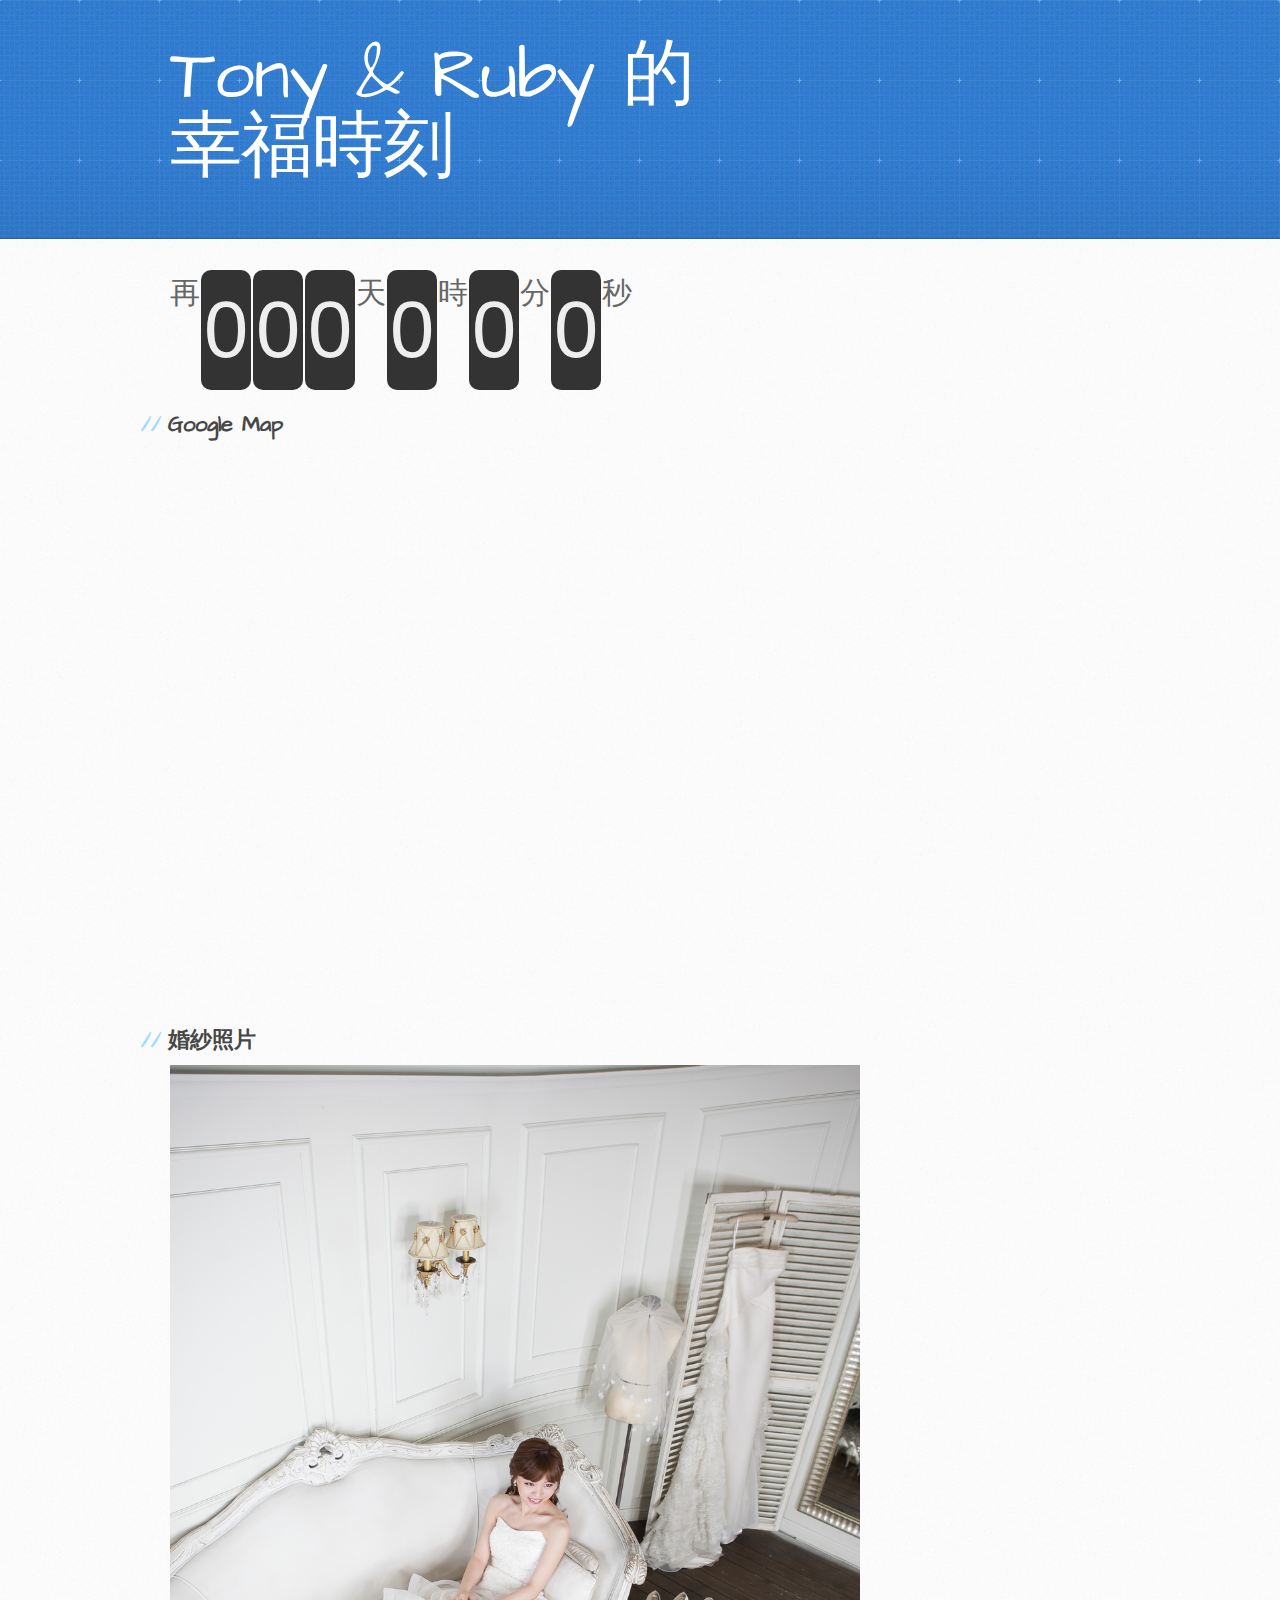
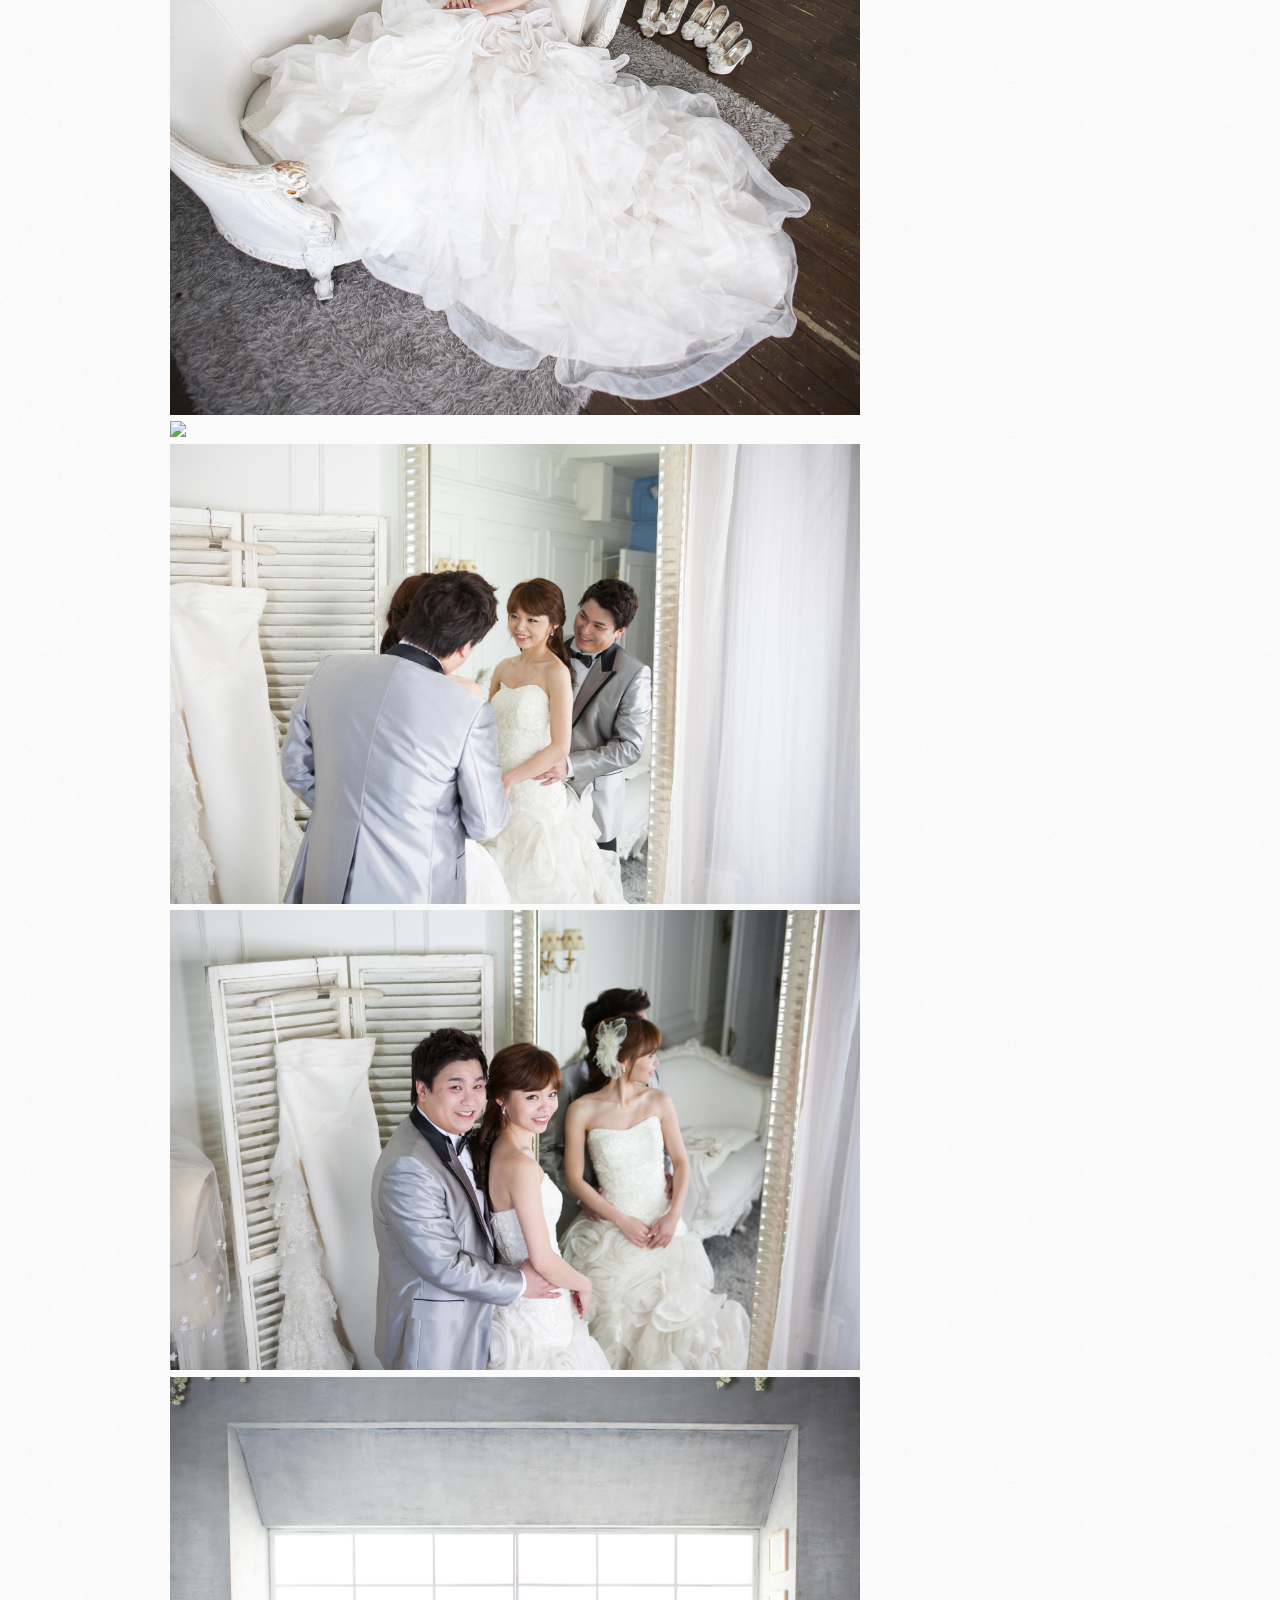
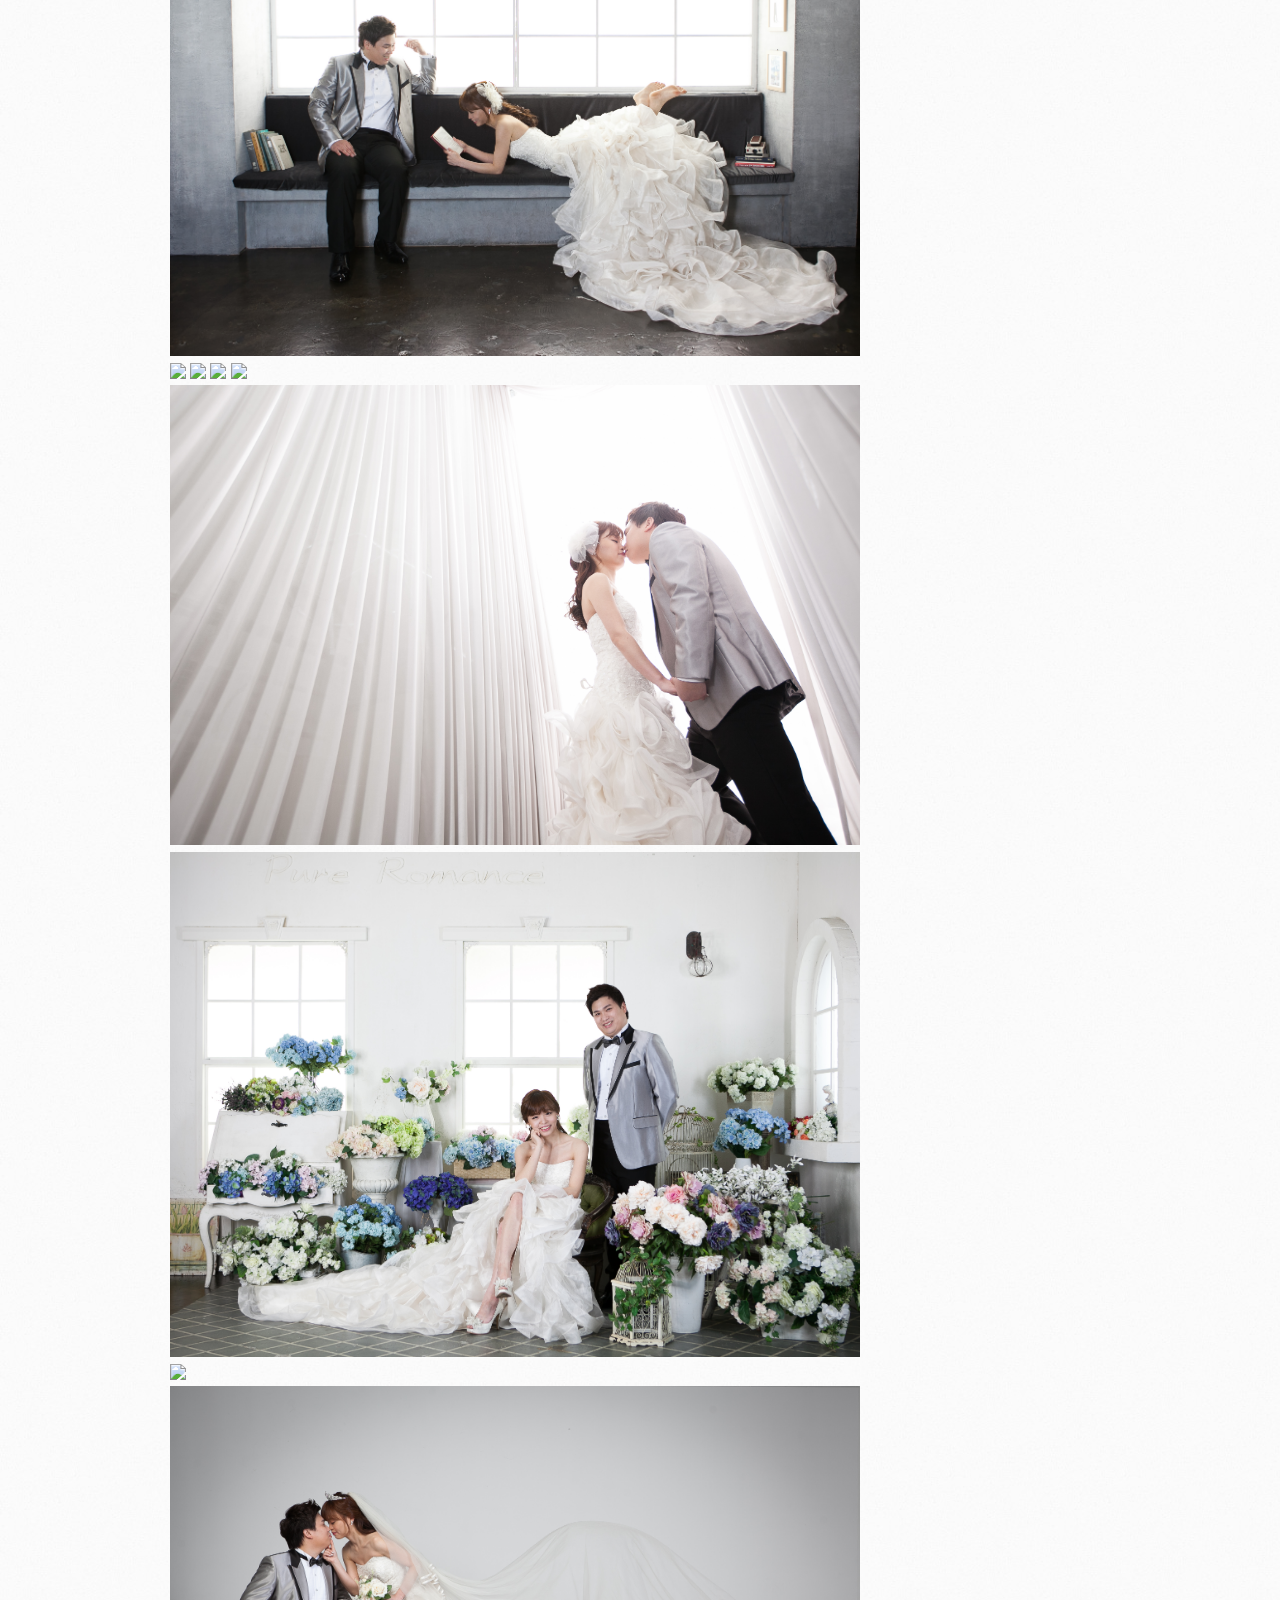
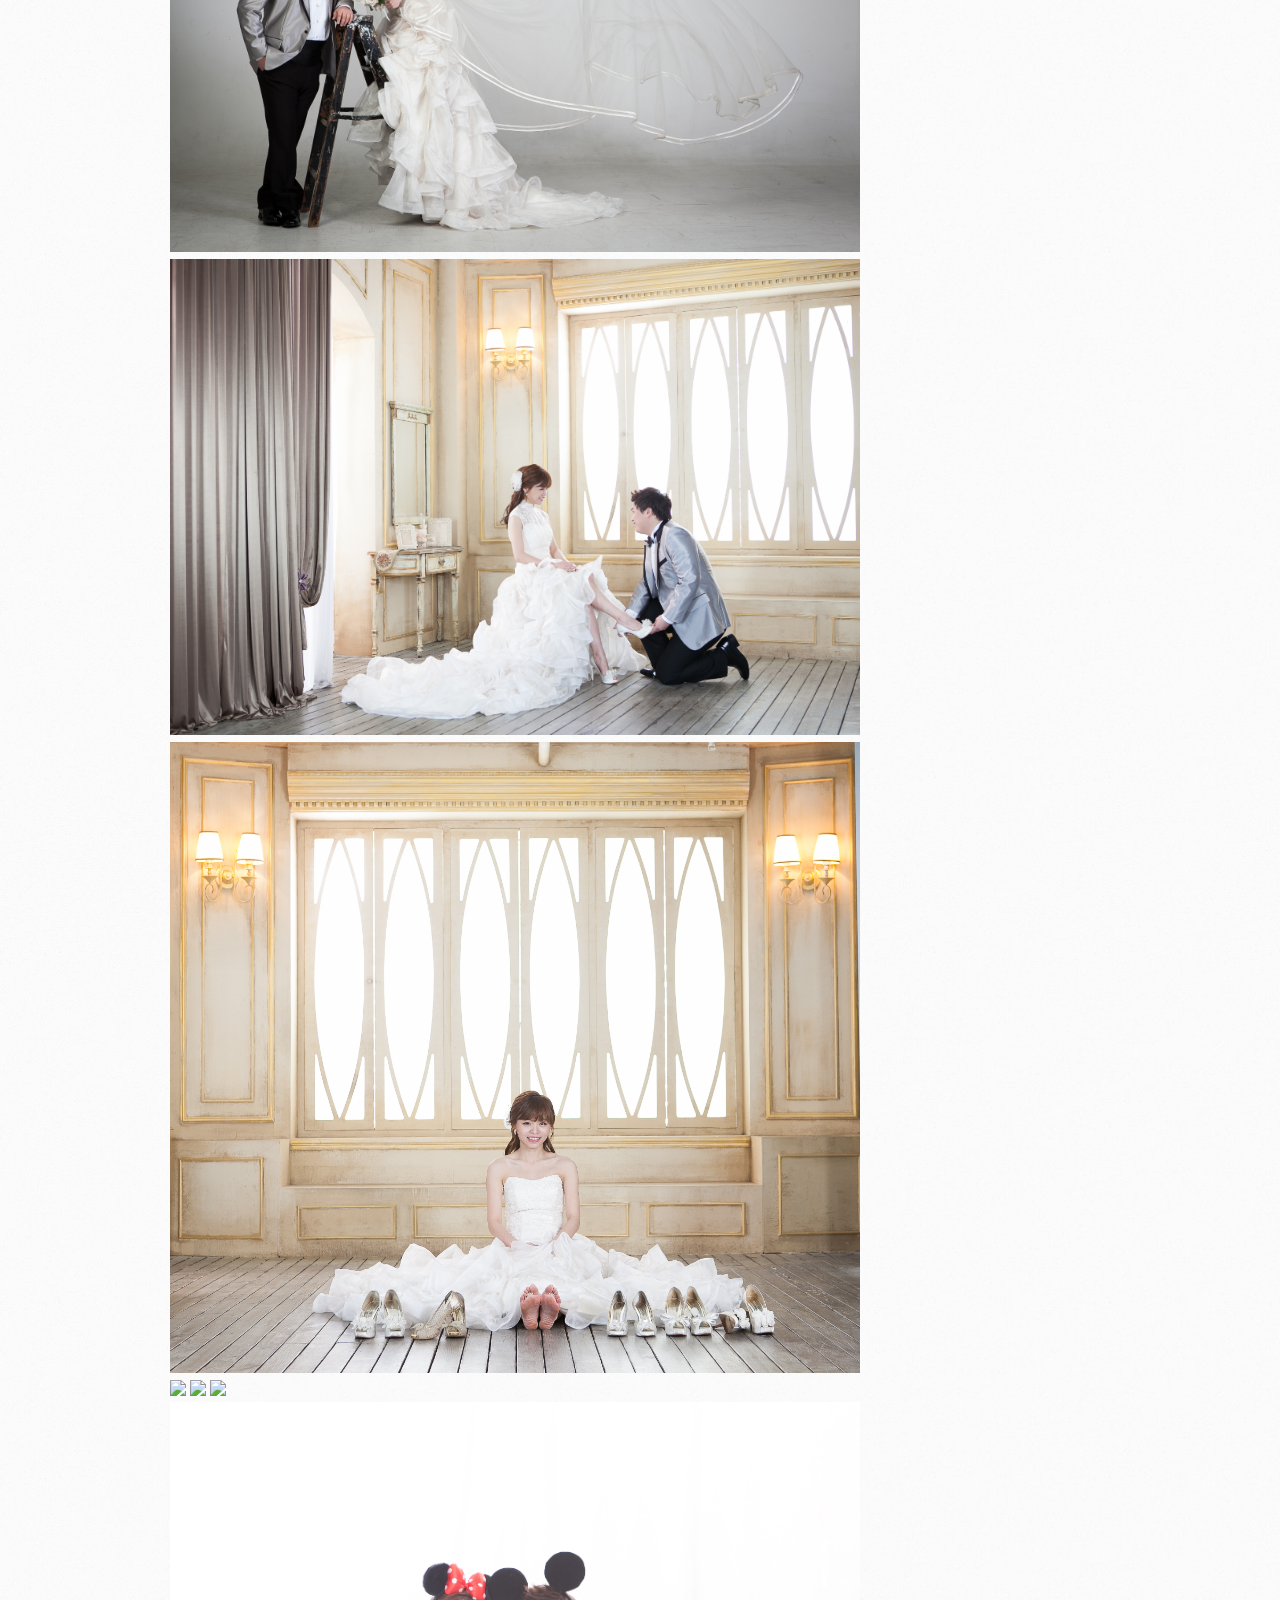
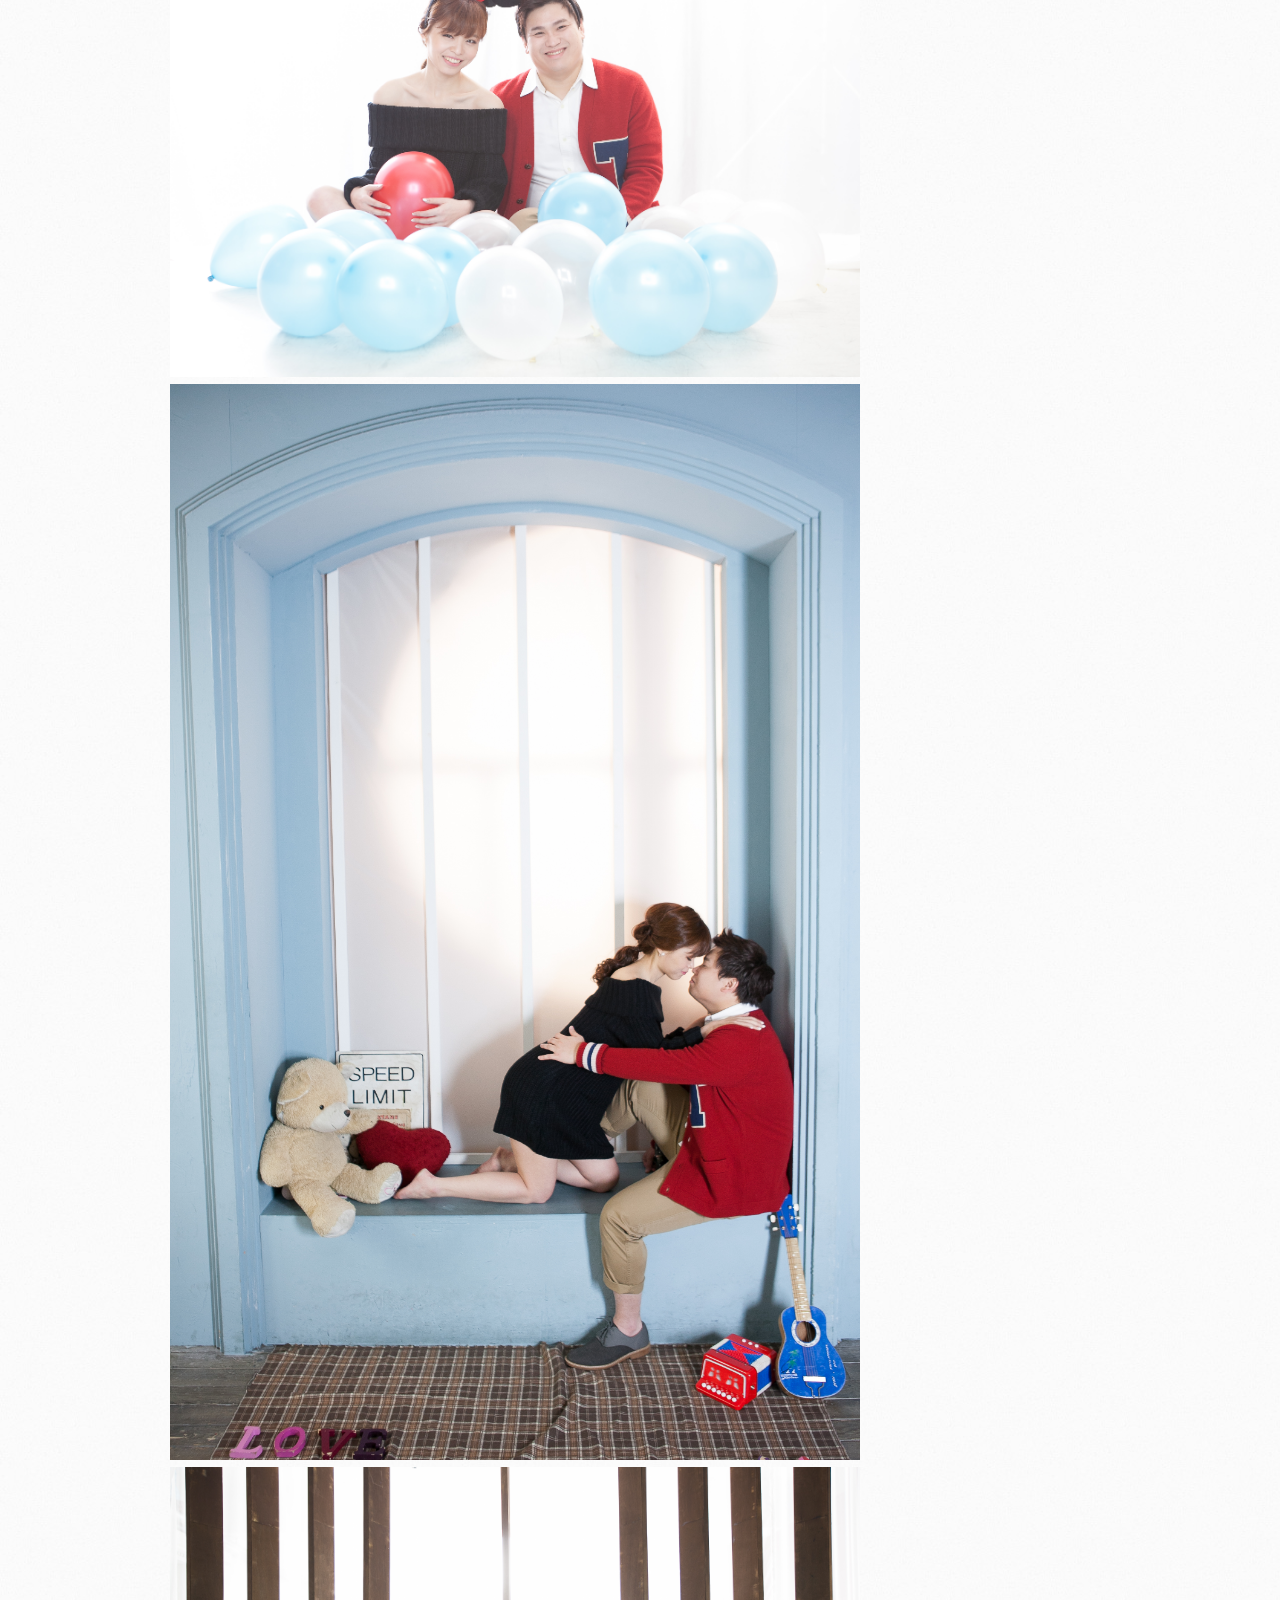
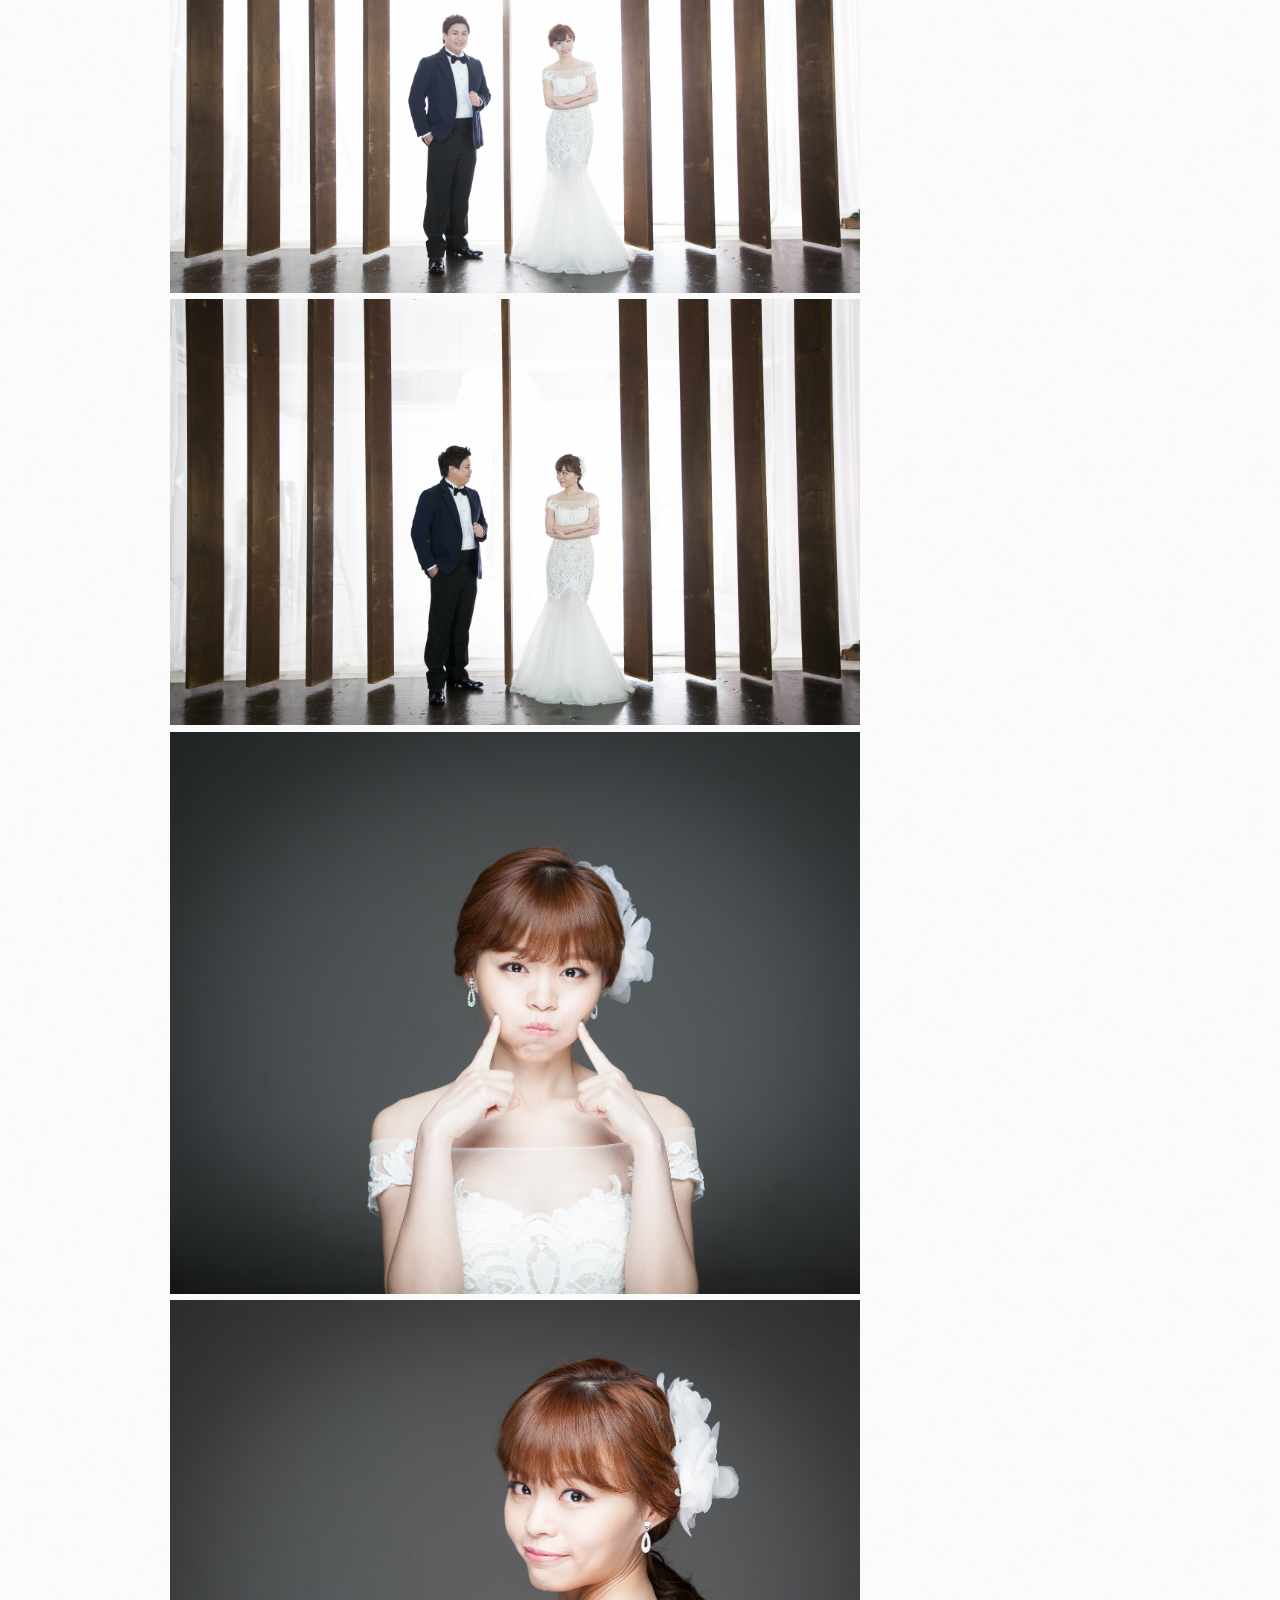
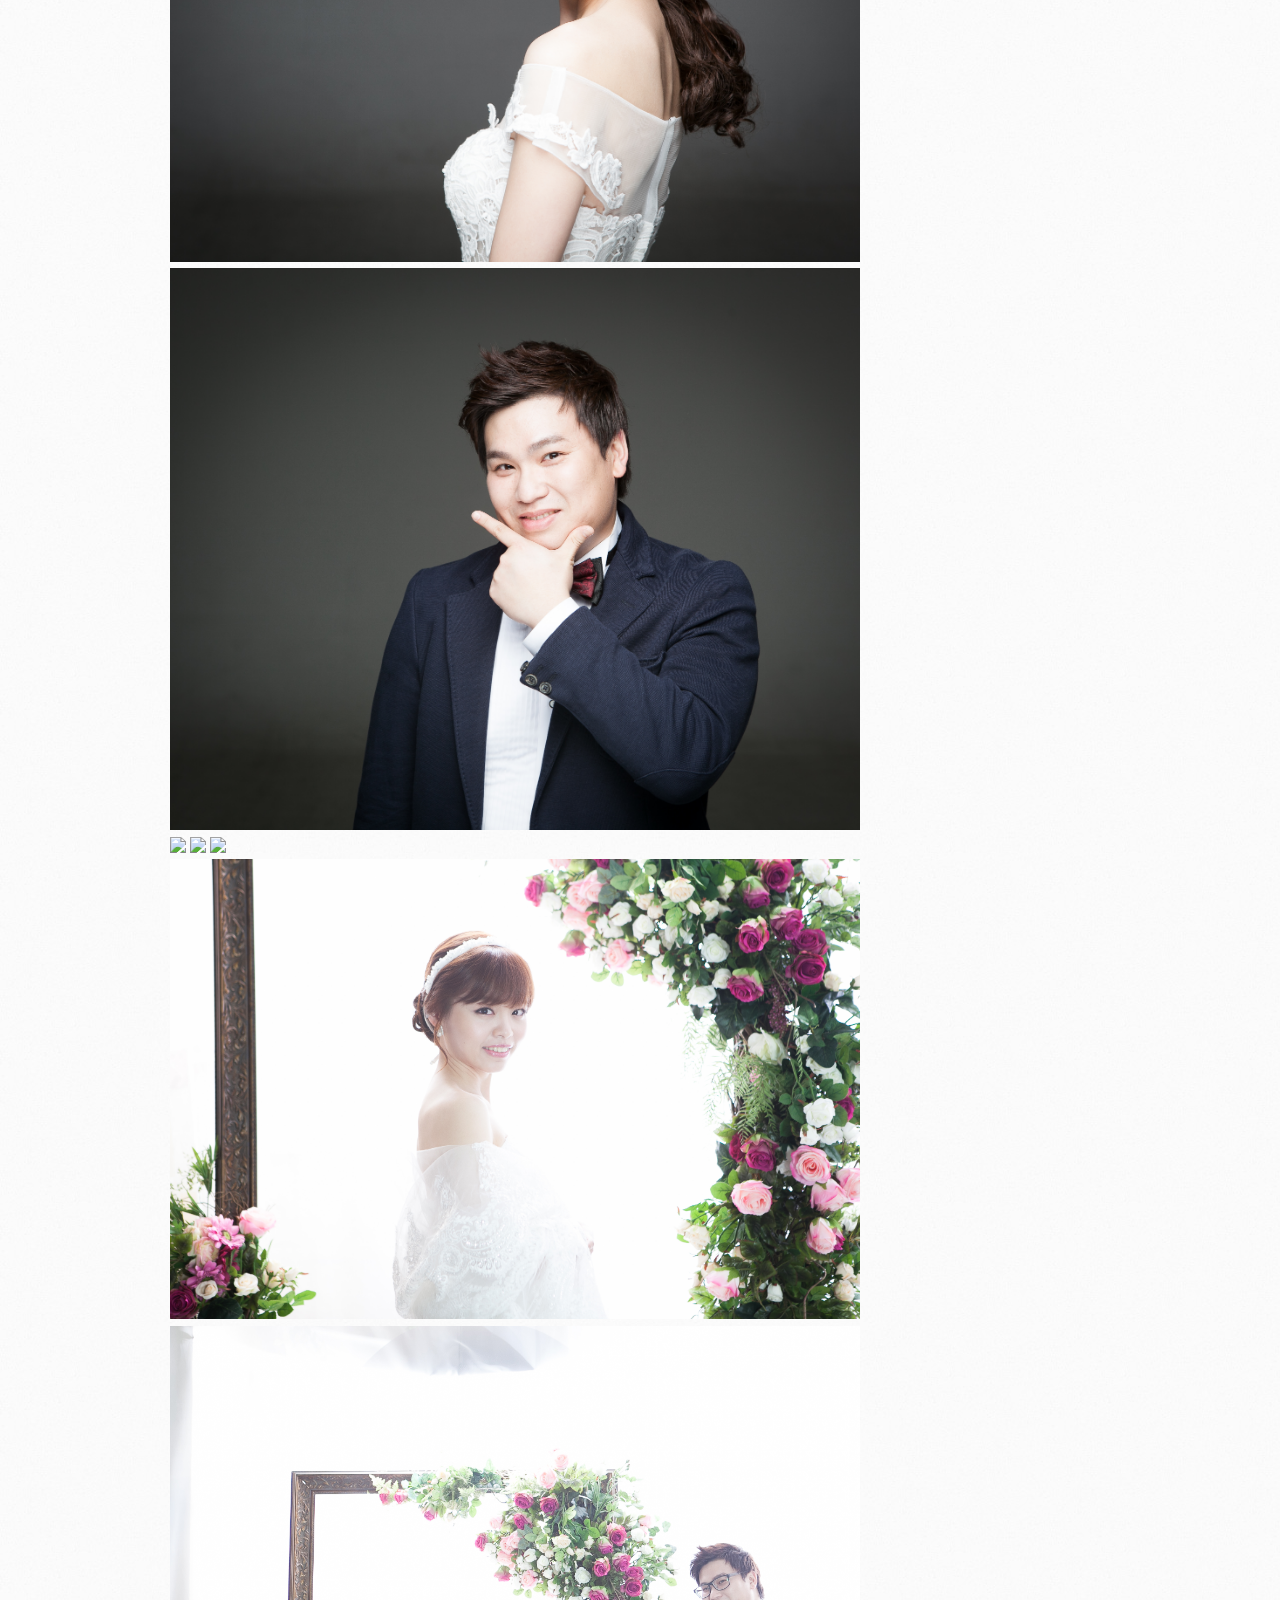
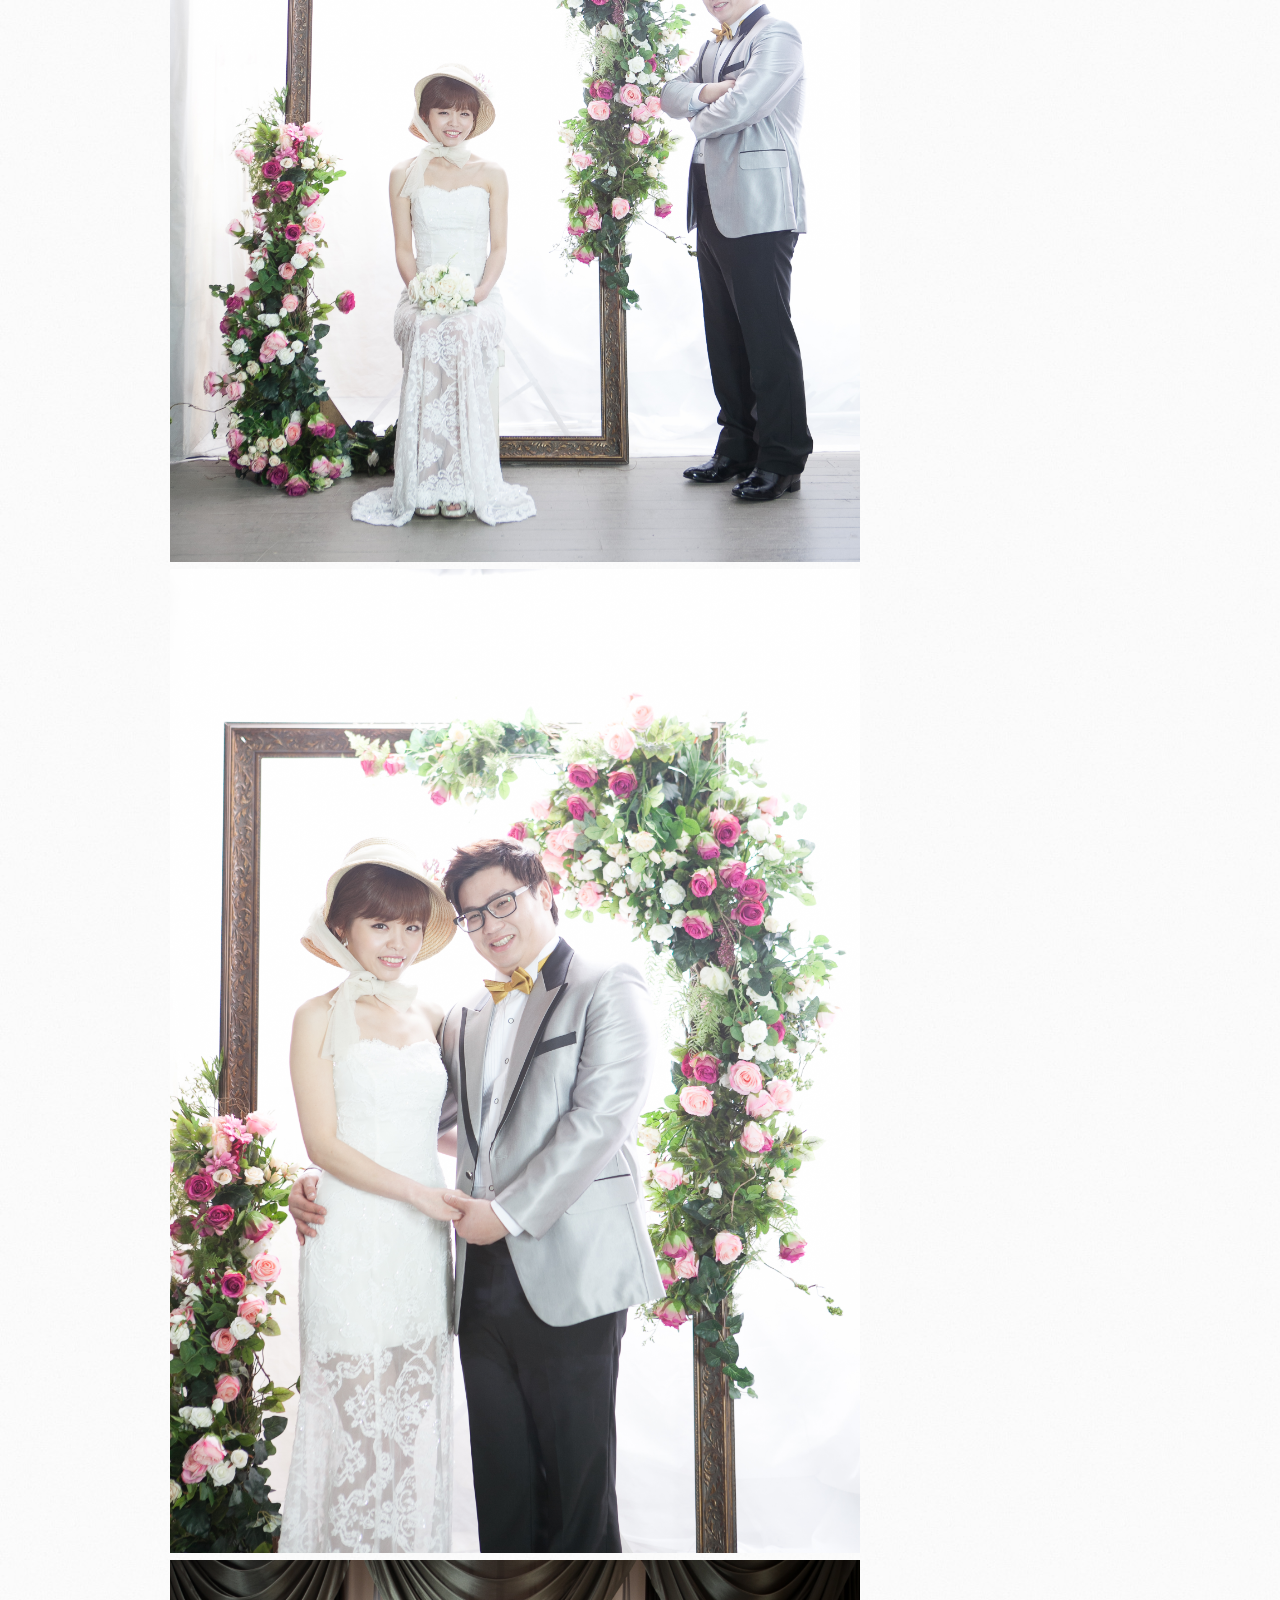
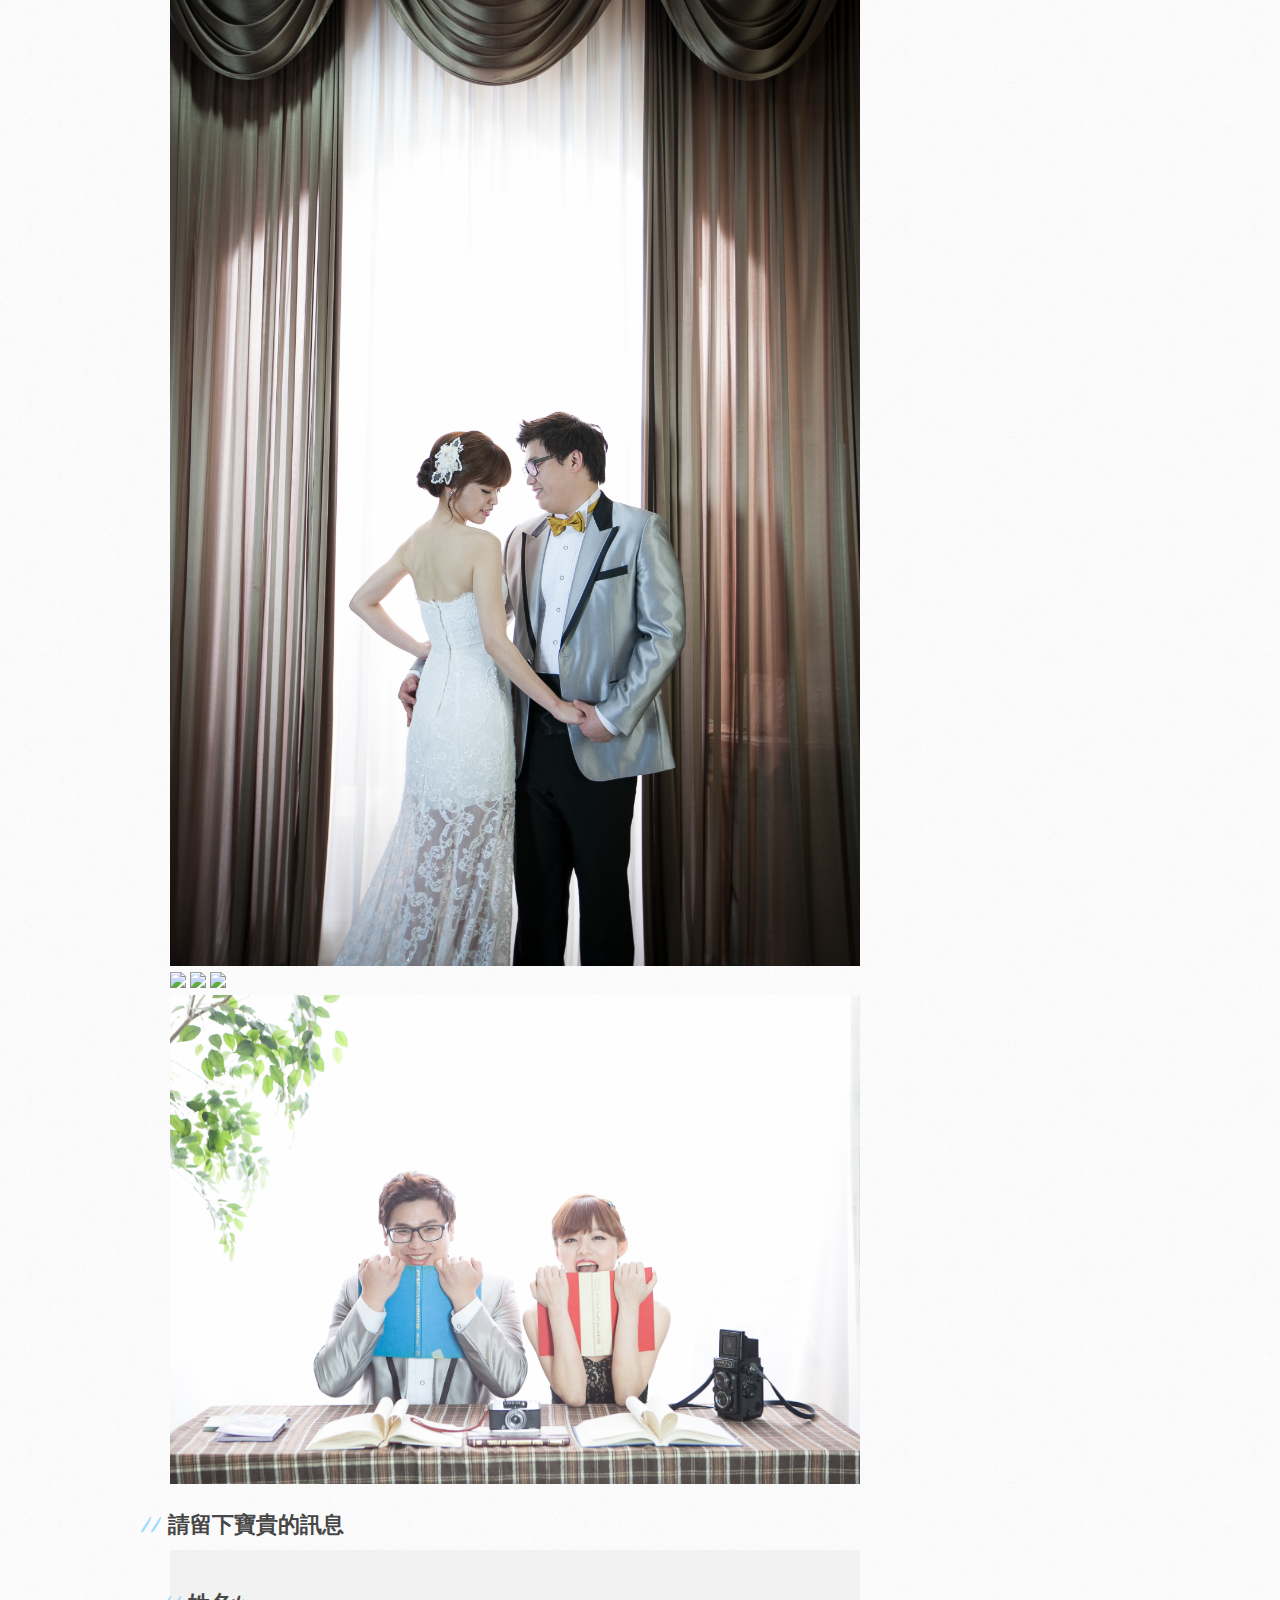
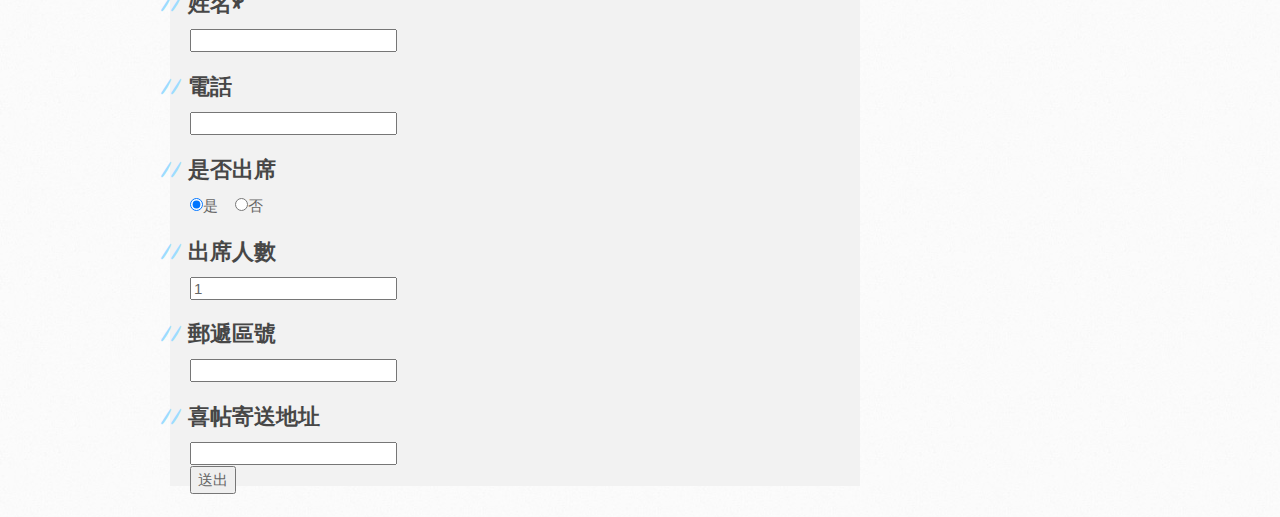
==== commit c4e5f500: "Upgrade JPEG" ====
--- a/index.html
+++ b/index.html
@@ -73,6 +73,7 @@
 	</div>
 	<div id="block3" class="block">
 	<h2 class="text">婚紗照片</h2>
+		<img src="photo/IMG_0005.jpg">
 		<img src="photo/IMG_0004.jpg">
 		<img src="photo/IMG_0009.jpg">
 		<img src="photo/IMG_0014.jpg">
--- a/stylesheets/stylesheet.css
+++ b/stylesheets/stylesheet.css
@@ -18,7 +18,7 @@
  */
 
 body {
-  margin: 0;
+  margin: 0px auto;
 }
 
 /* HTML5 display definitions
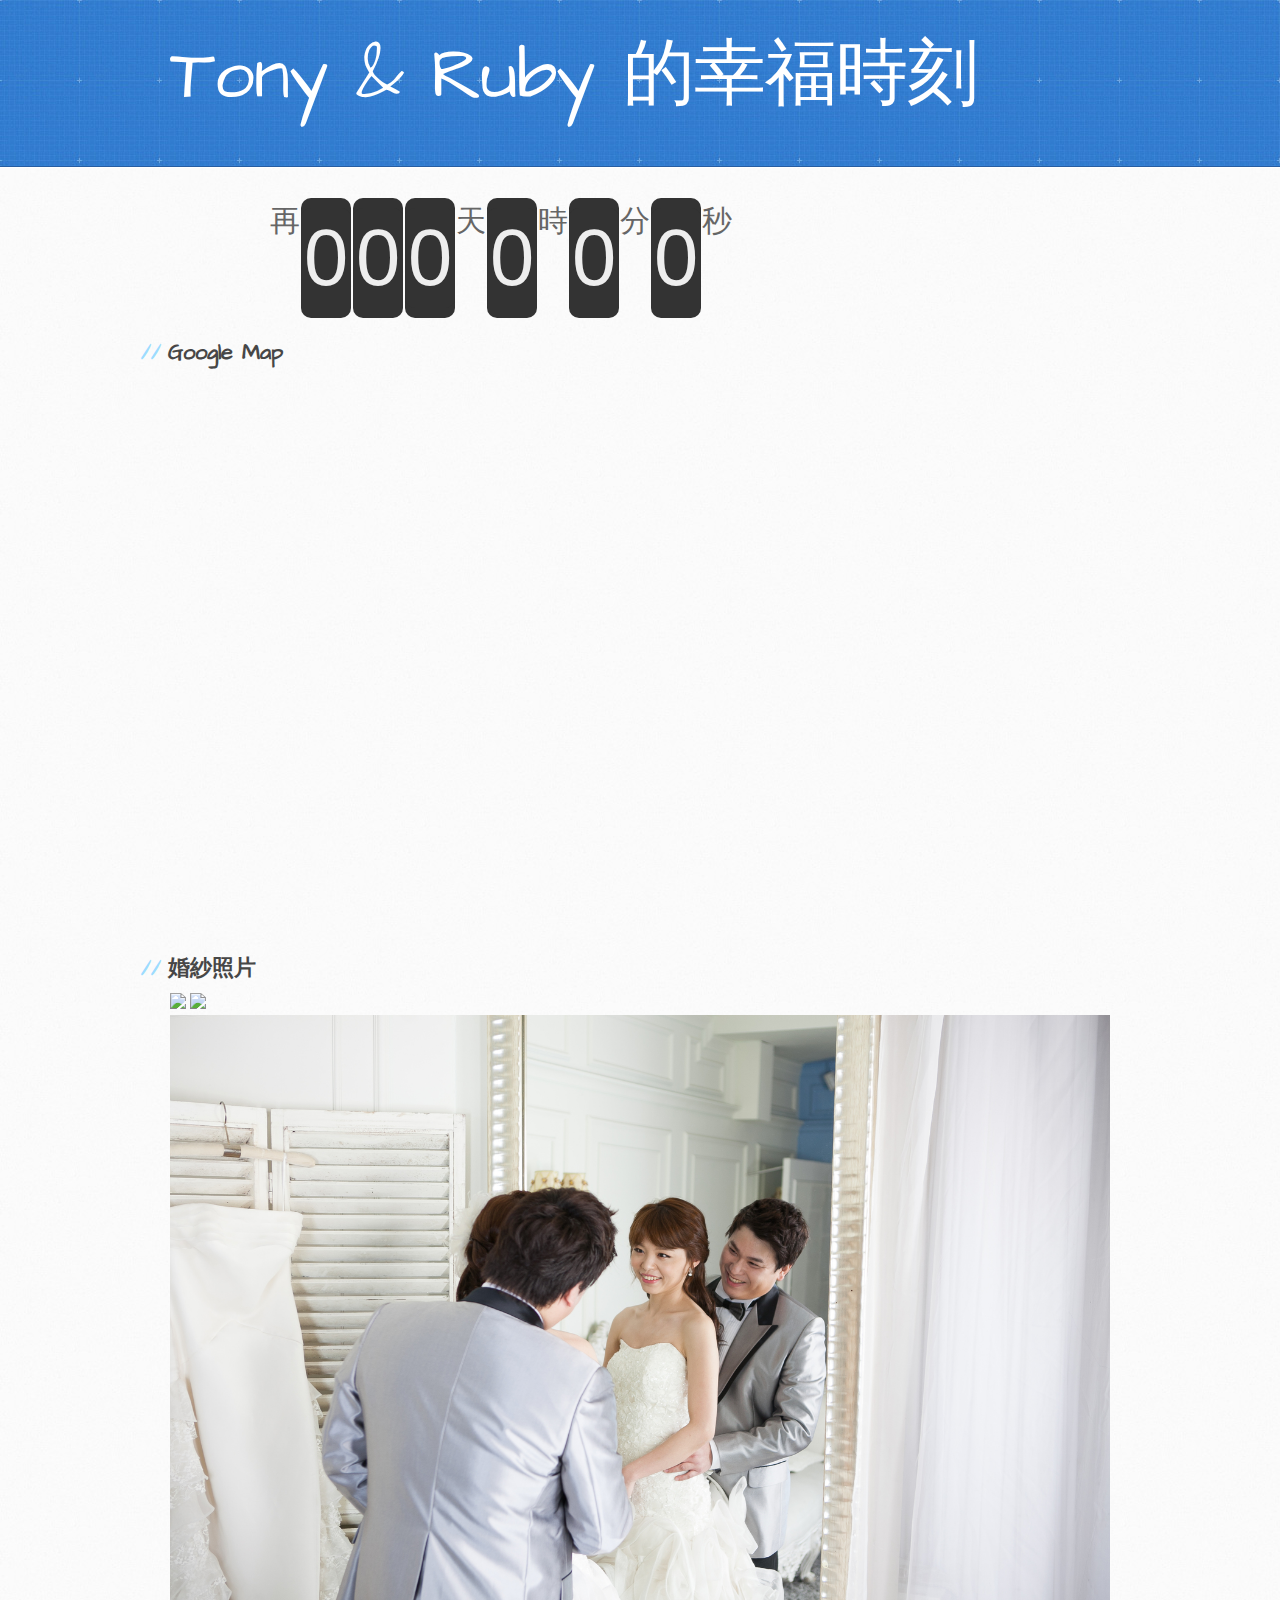
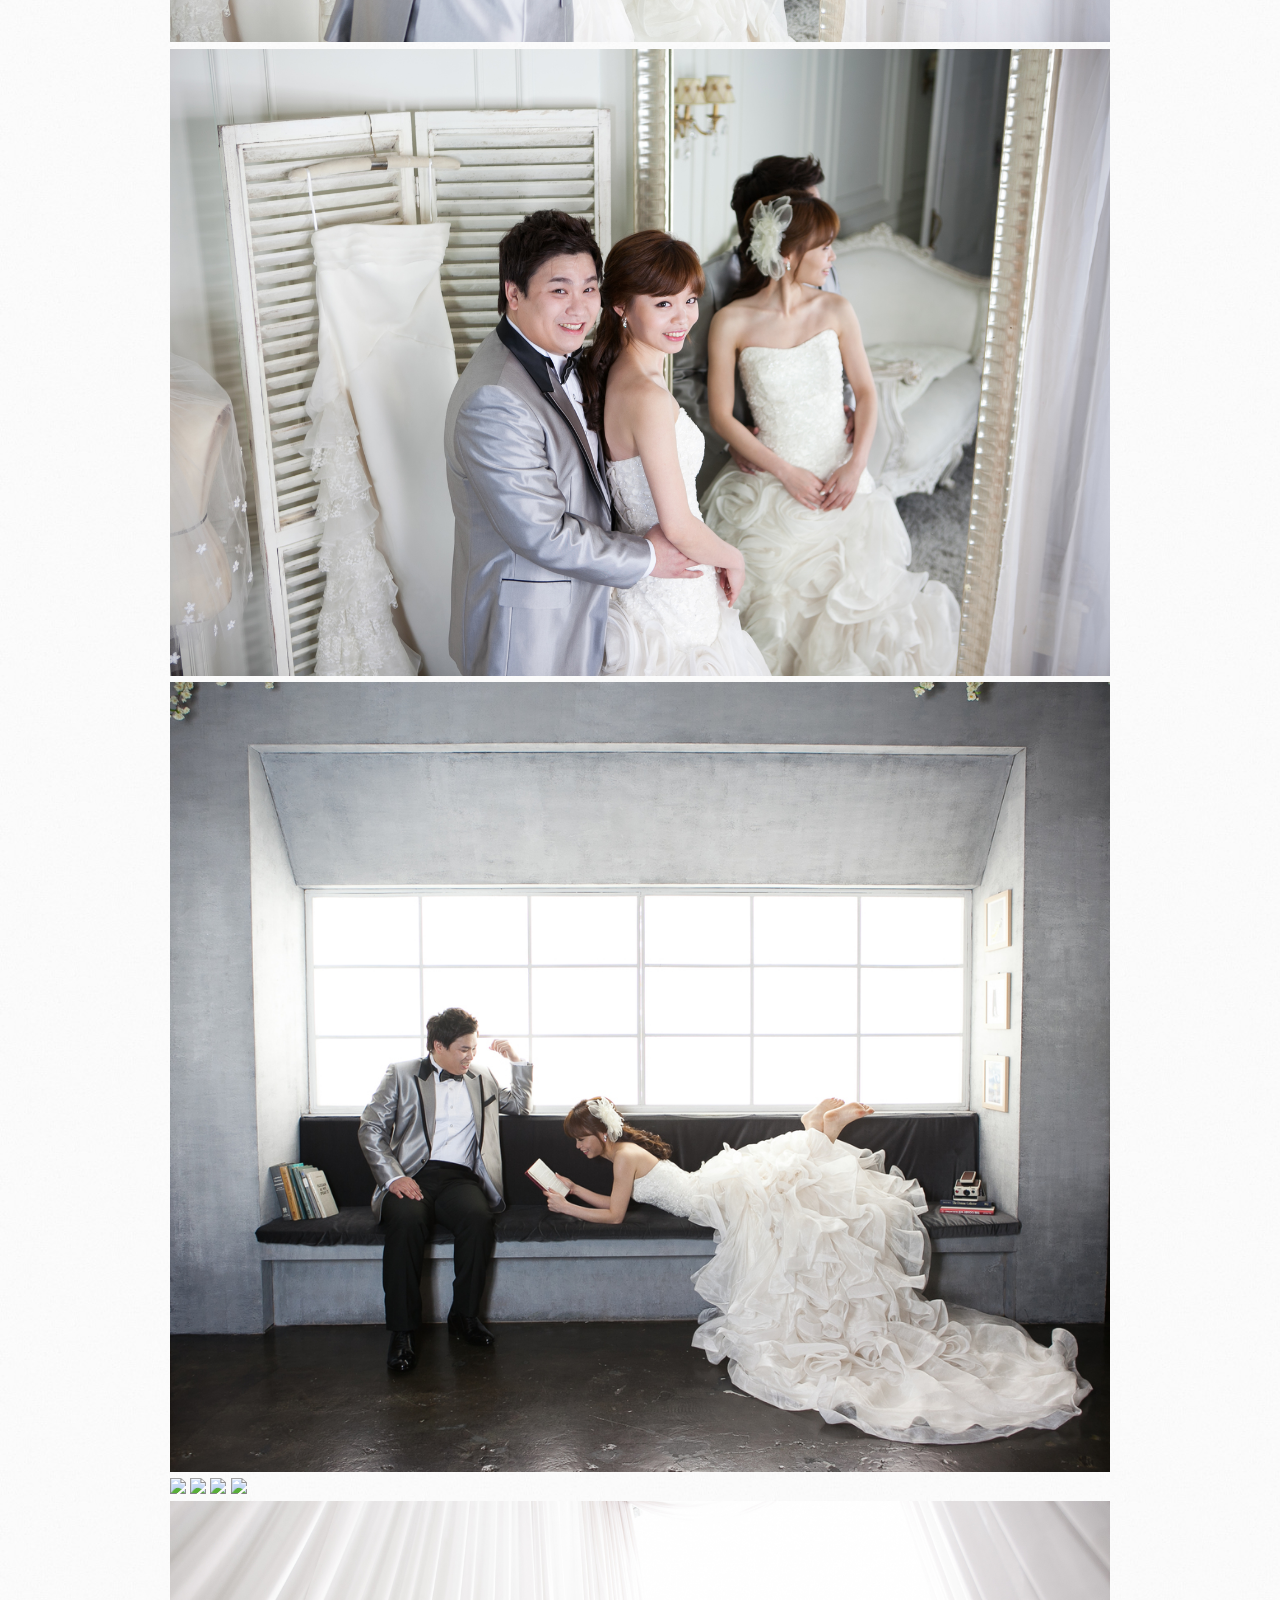
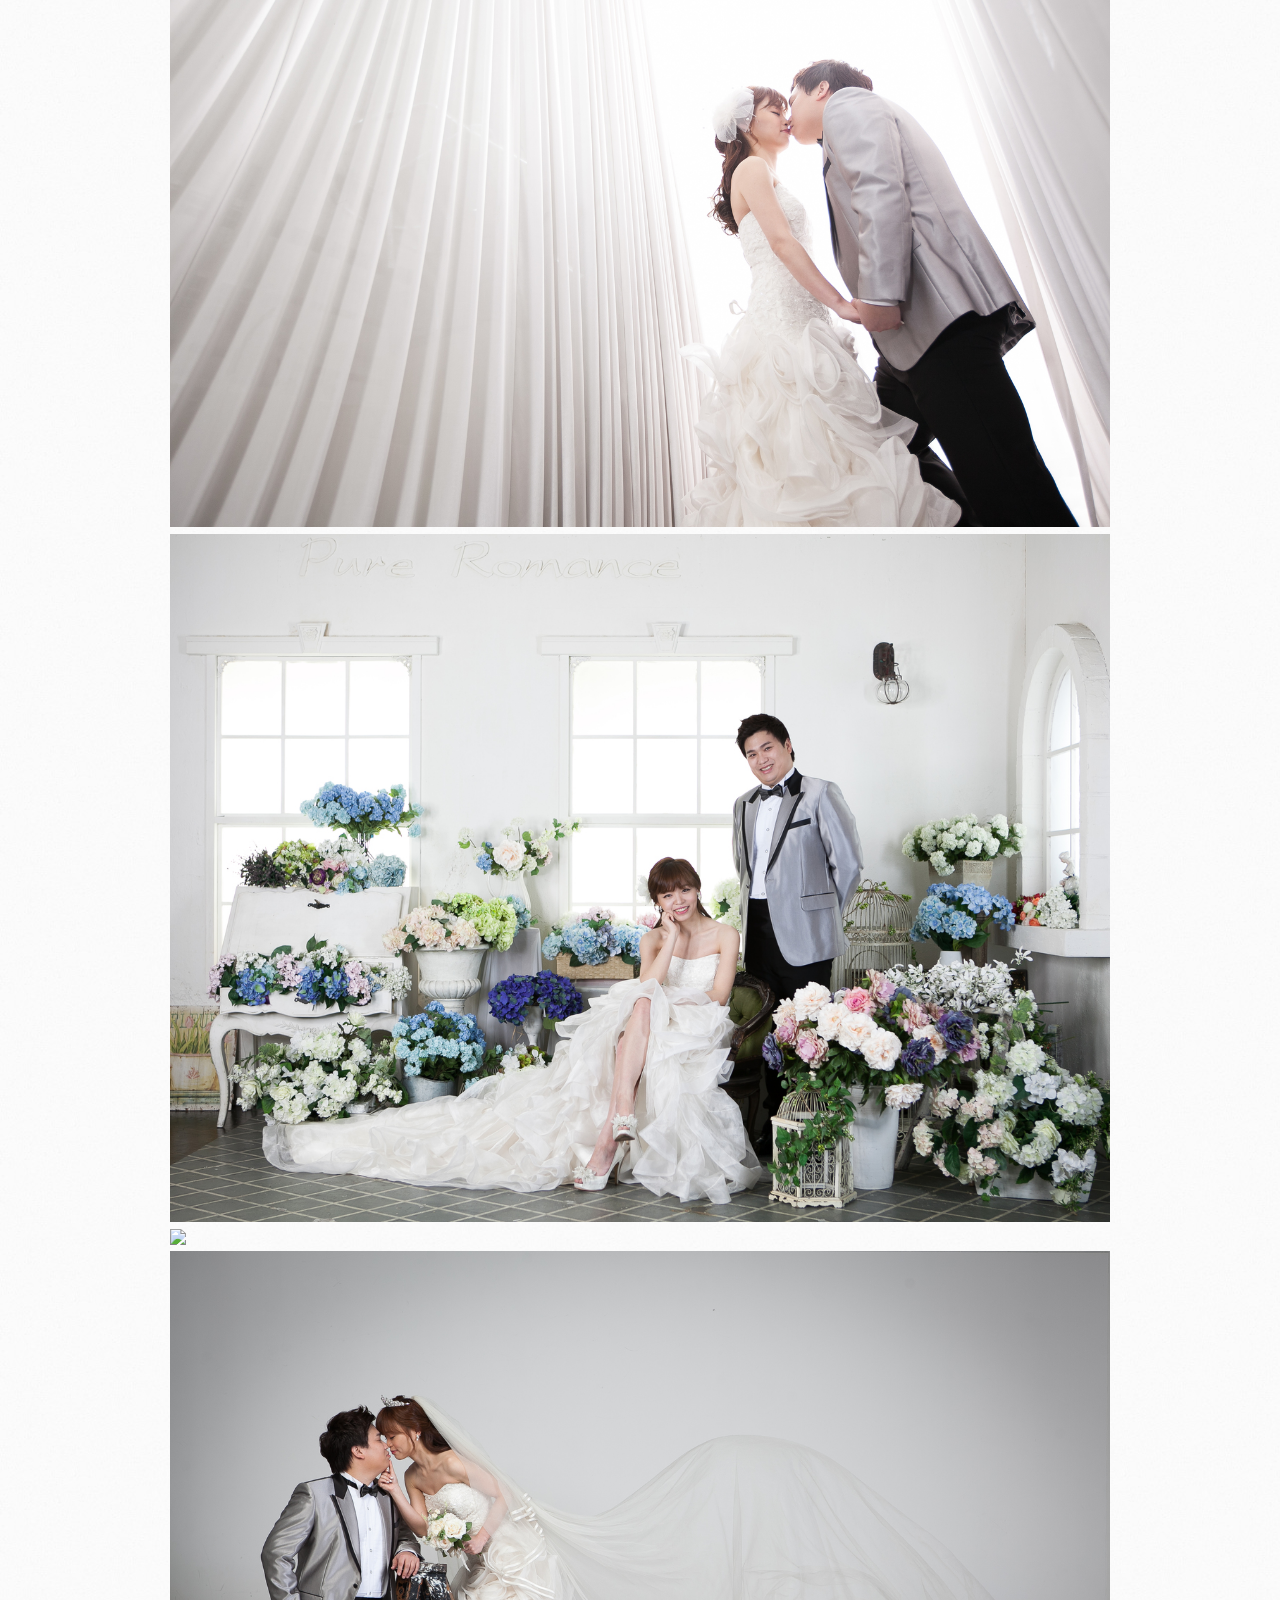
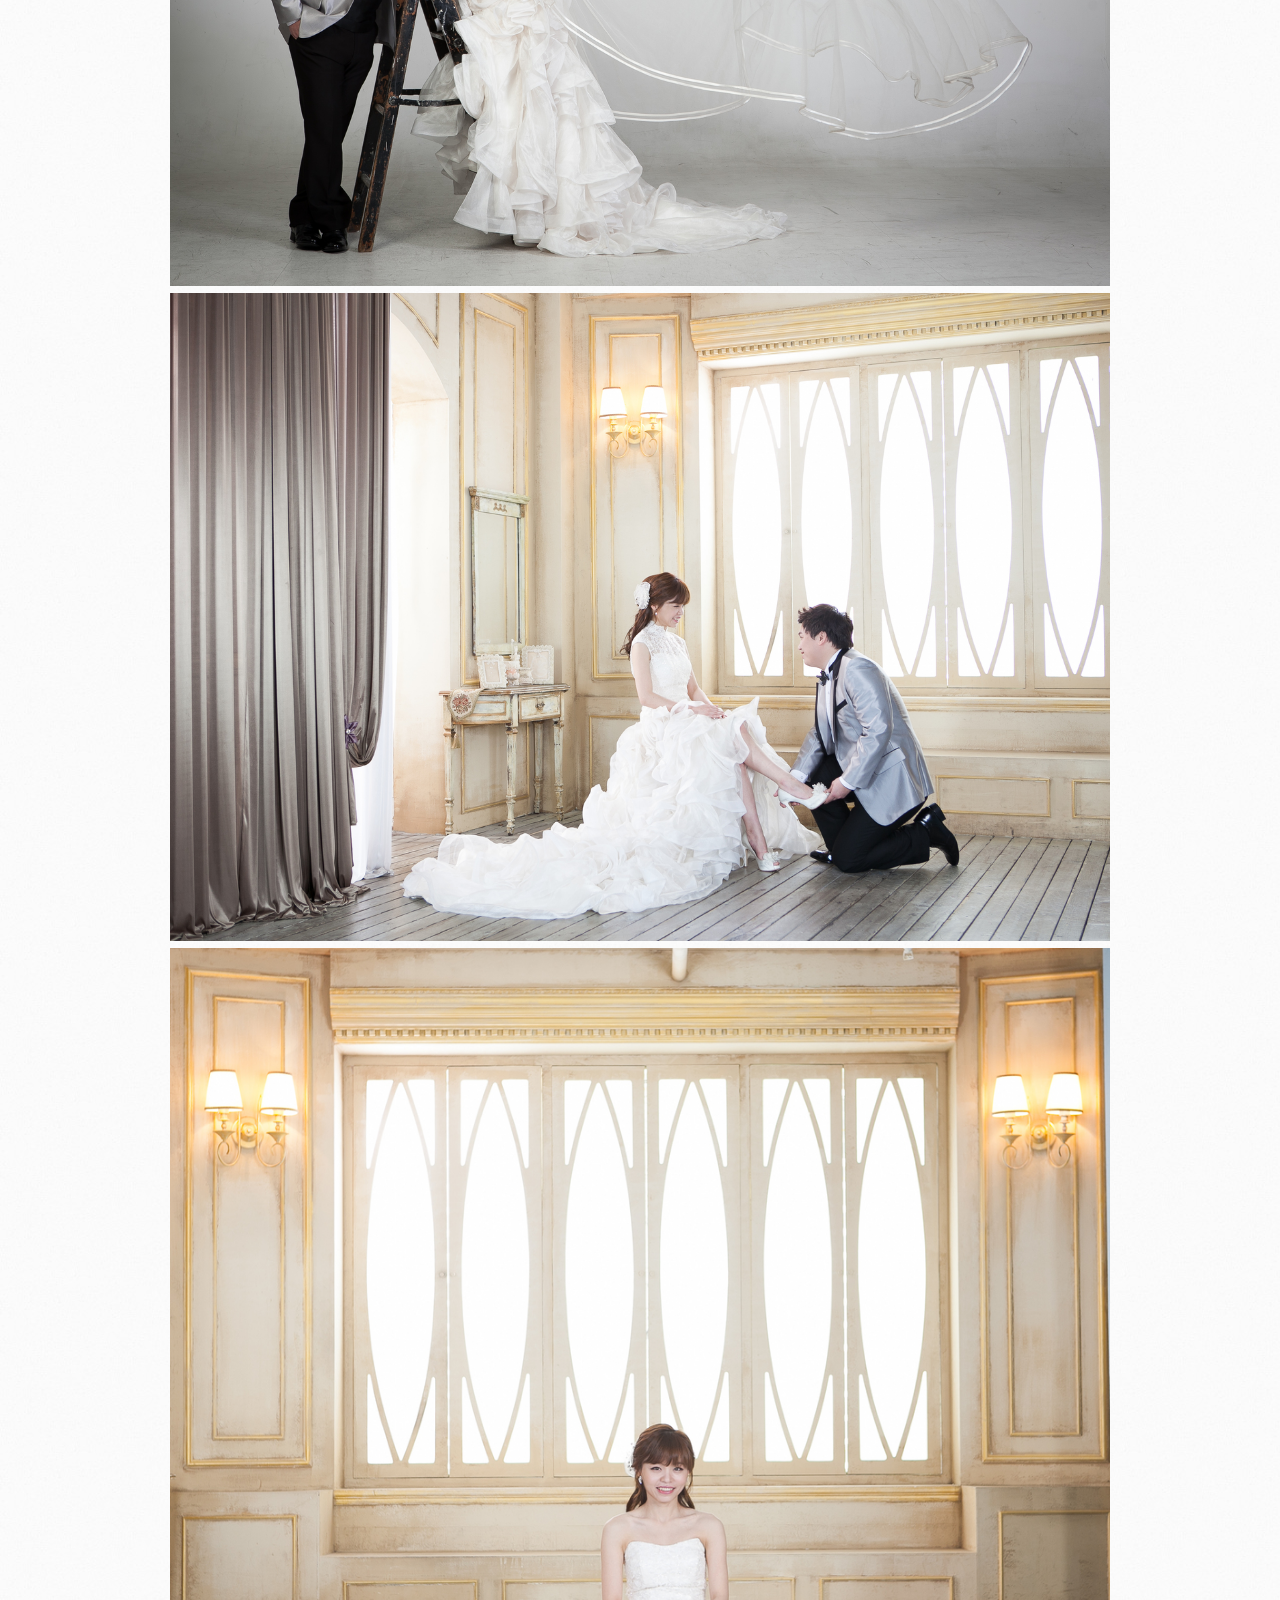
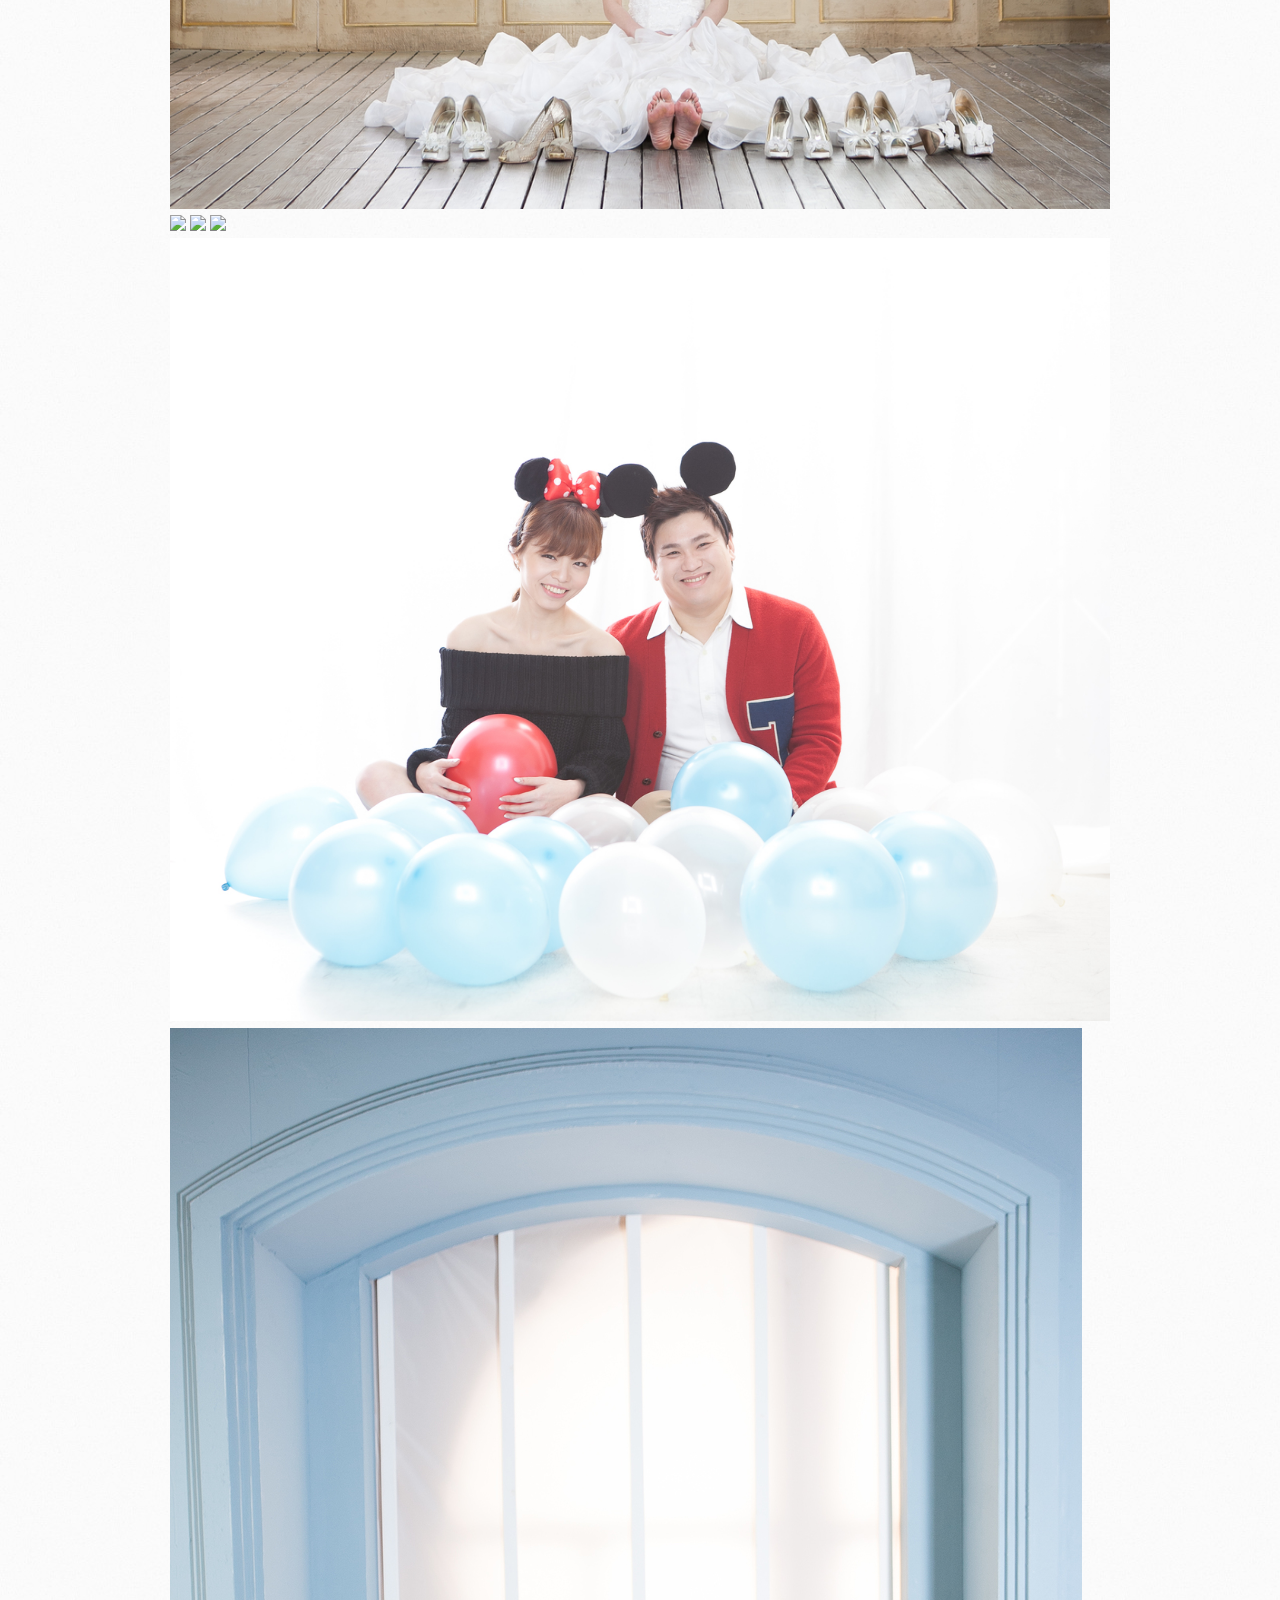
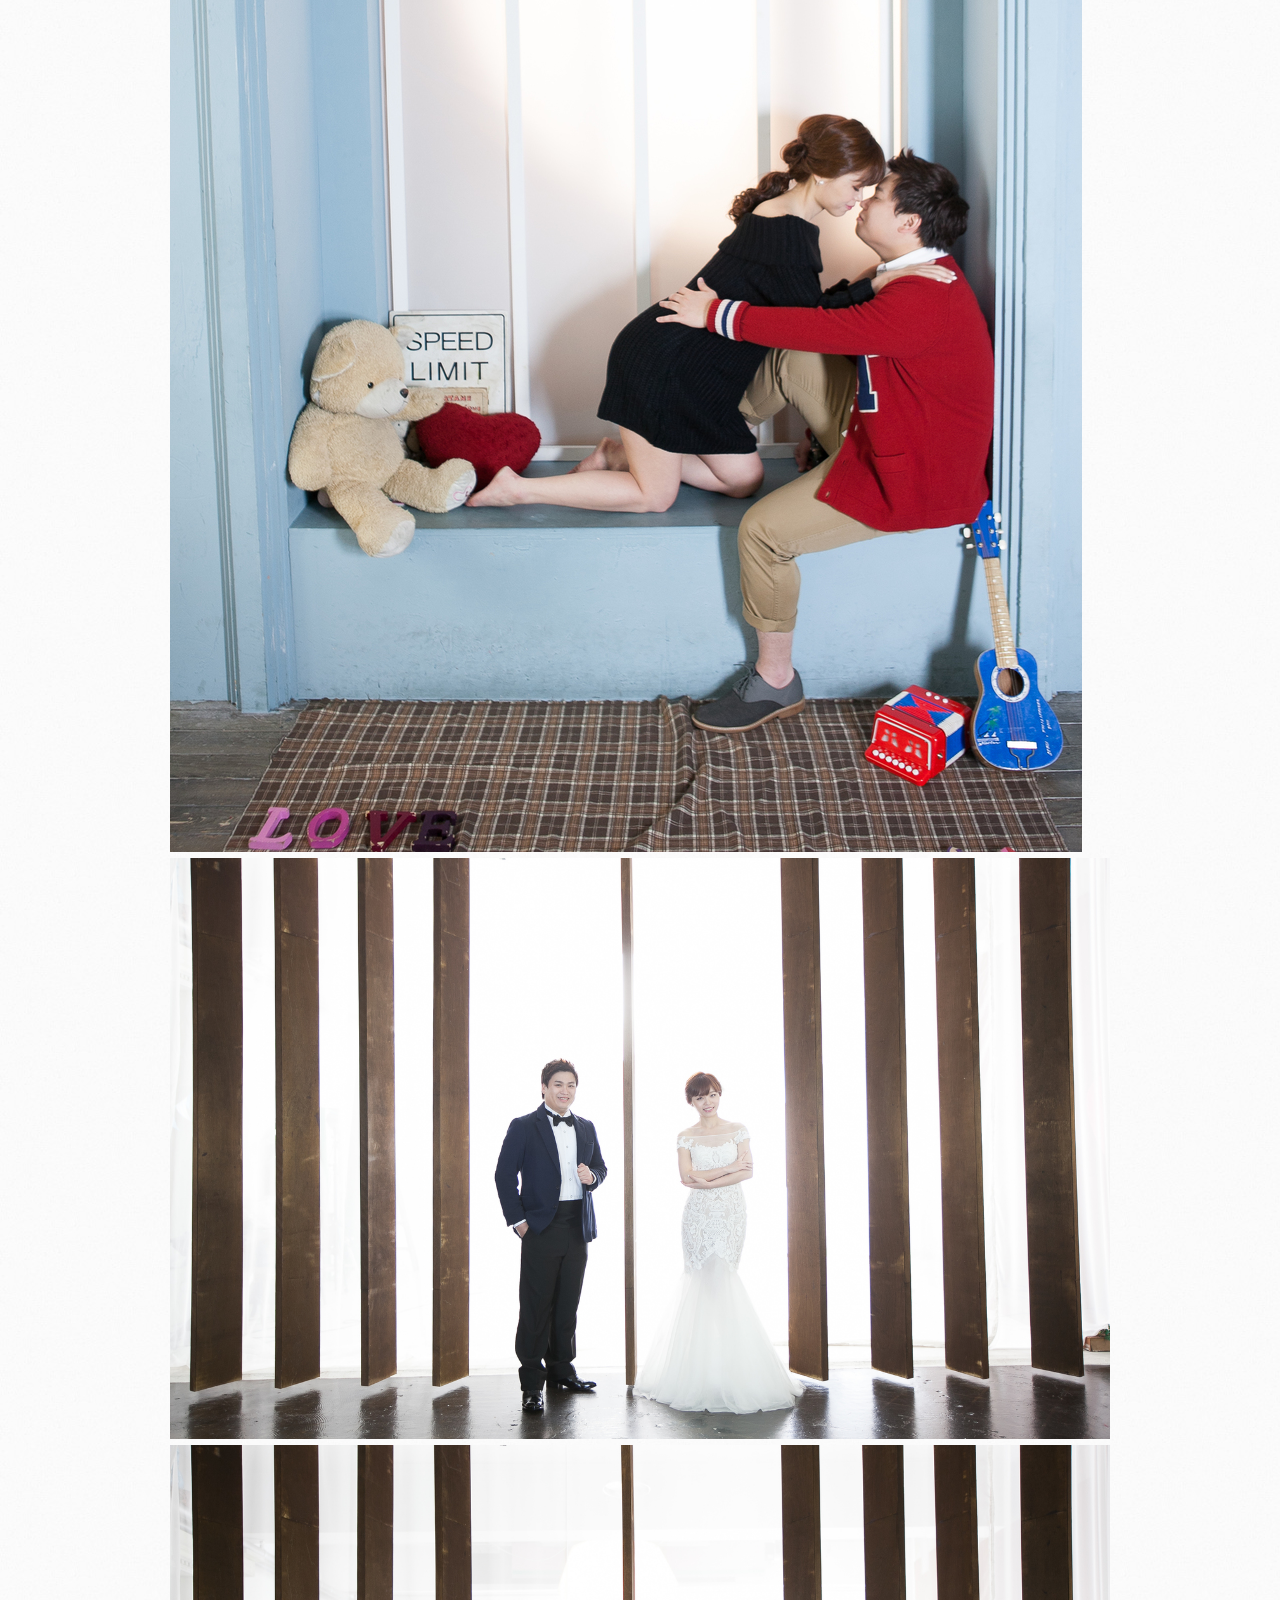
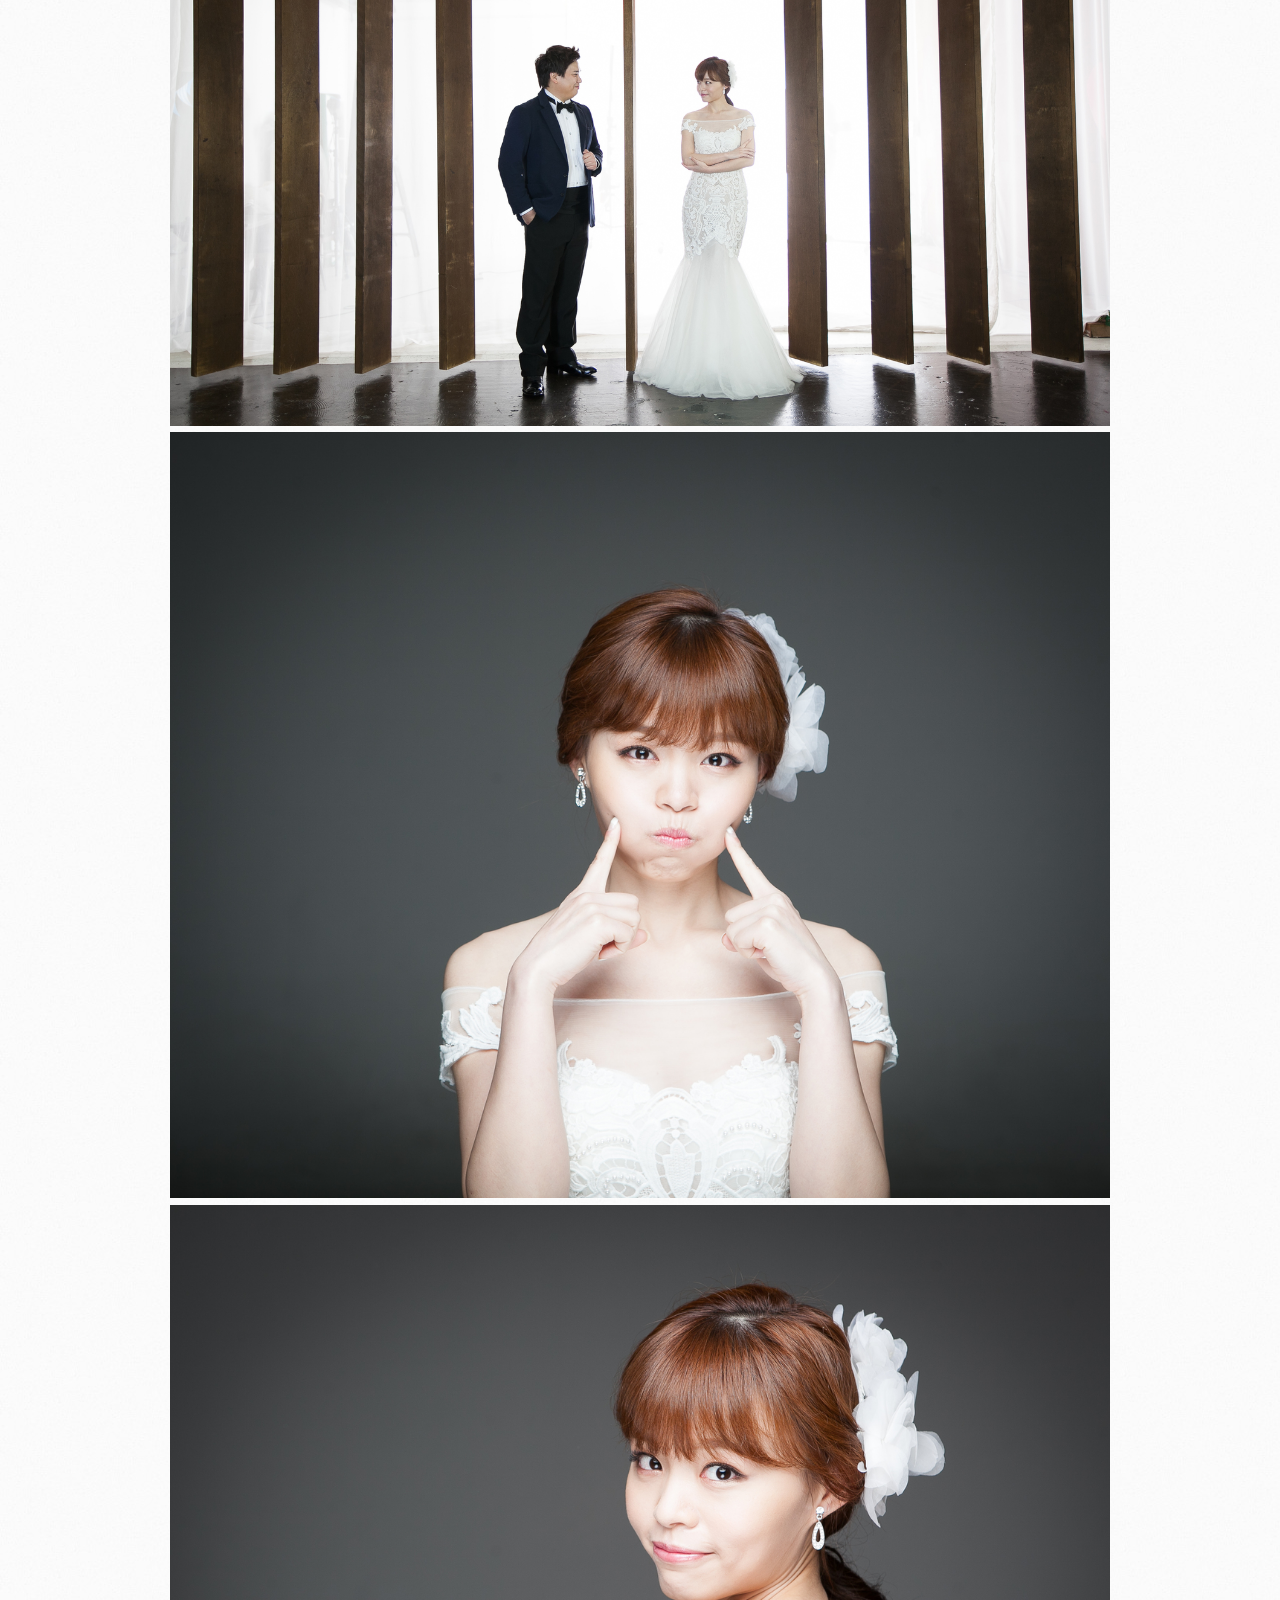
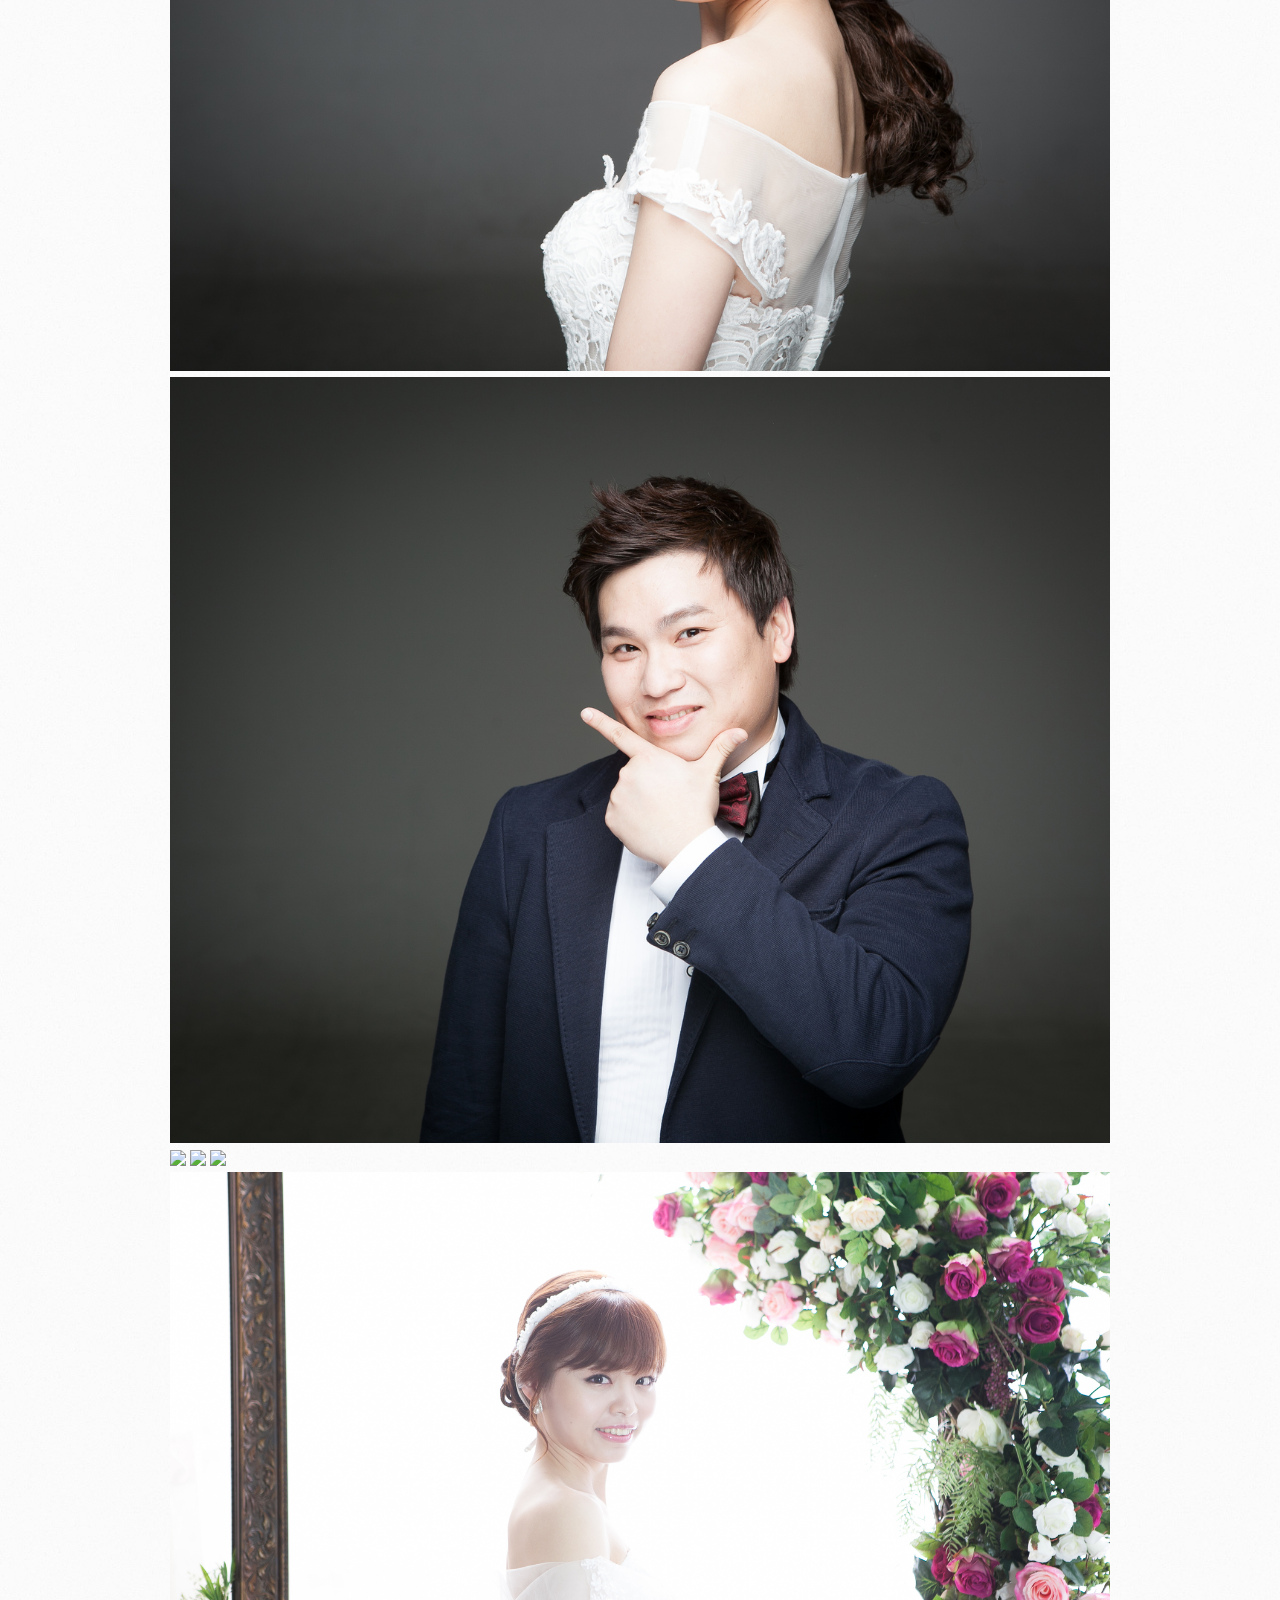
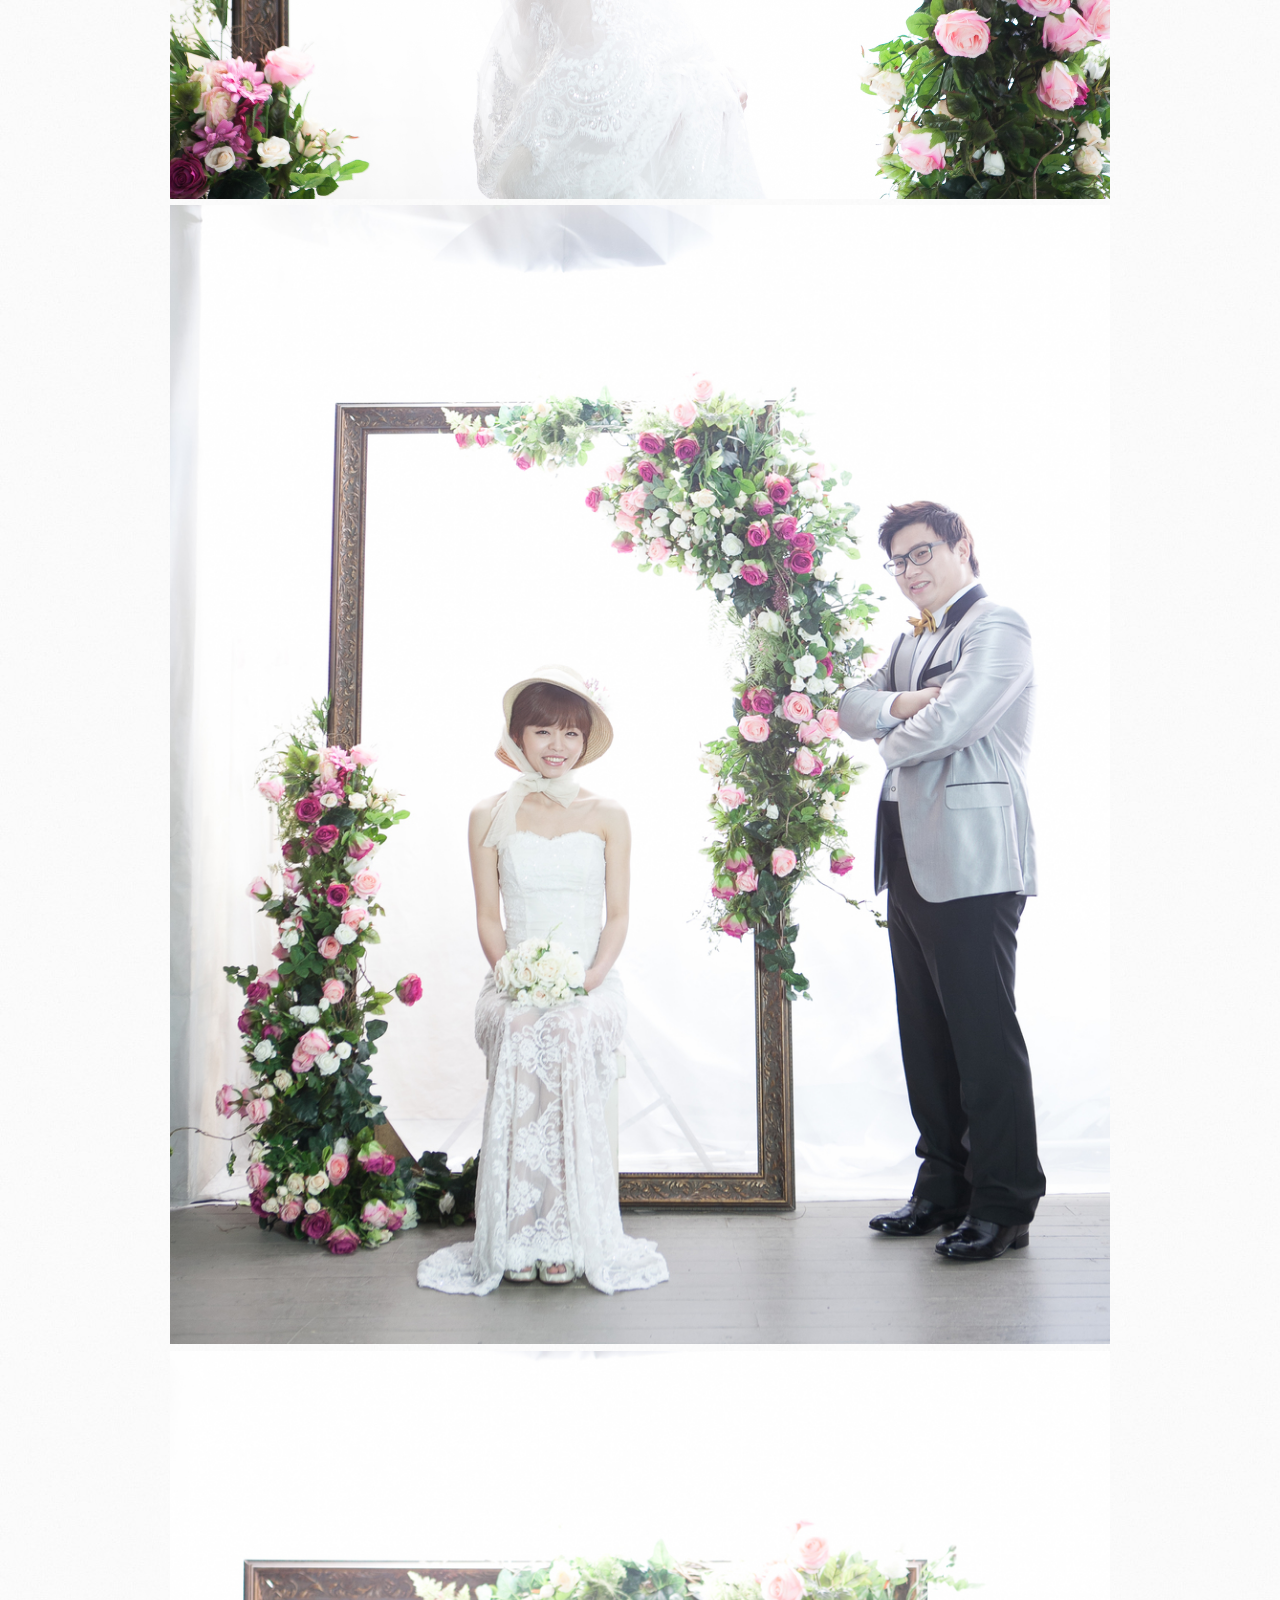
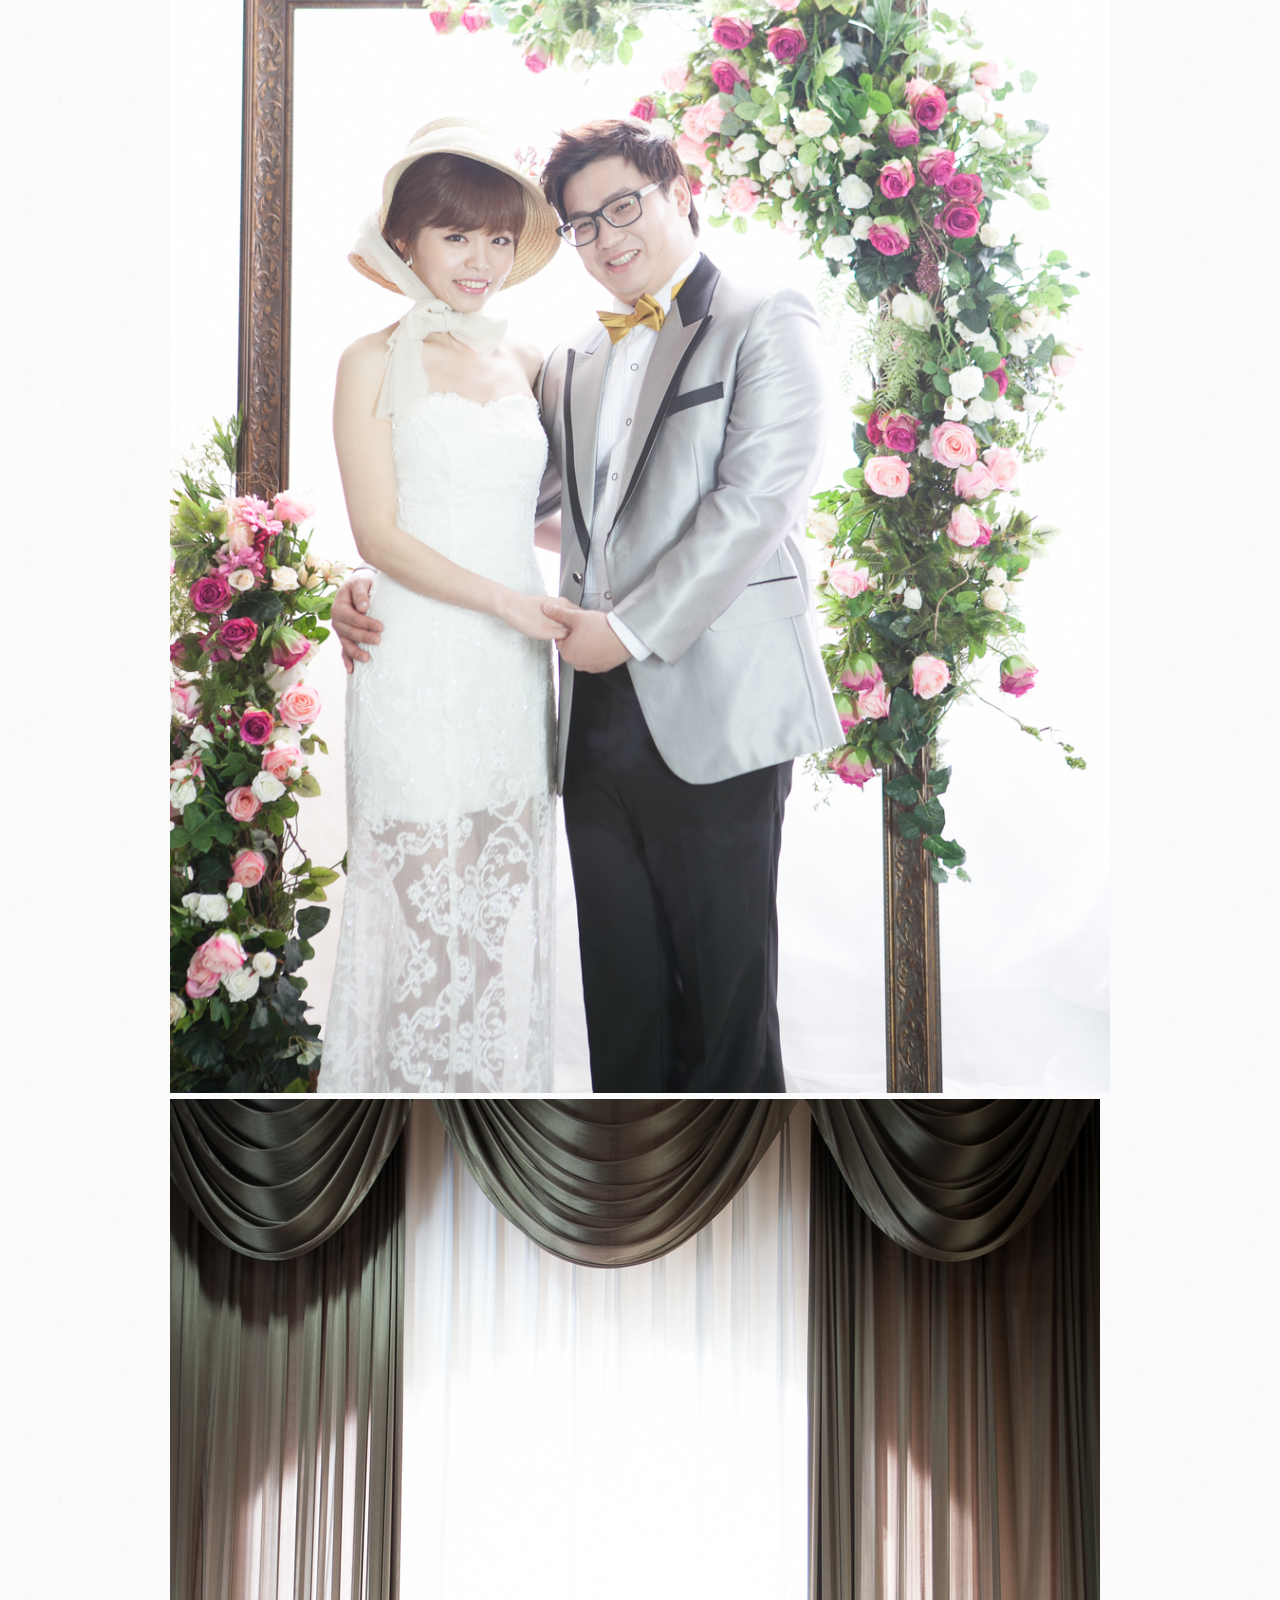
==== commit bb336546: "Resize width" ====
--- a/index.html
+++ b/index.html
@@ -68,7 +68,7 @@
 	<img src="images/S11444226.jpg"> -->
 	<div id="block2" class="block">
 	<h2 class="text">Google Map</h2>
-	<iframe width="450" height="450" frameborder="0" scrolling="no" marginheight="0" marginwidth="0" src="https://www.google.com/maps/embed?pb=!1m14!1m8!1m3!1d1807.2124910270543!2d121.52328691723618!3d25.05358108768925!3m2!1i1024!2i768!4f13.1!3m3!1m2!1s0x0000000000000000%3A0x6e3f6d2374968eaa!2z5Y-w5YyX5pm26I-v6YWS5bqXUmVnZW50IFRhaXBlaQ!5e0!3m2!1szh-TW!2stw!4v1429176958918"></iframe>
+	<iframe width=100% height="450" frameborder="0" scrolling="no" marginheight="0" marginwidth="0" src="https://www.google.com/maps/embed?pb=!1m14!1m8!1m3!1d1807.2124910270543!2d121.52328691723618!3d25.05358108768925!3m2!1i1024!2i768!4f13.1!3m3!1m2!1s0x0000000000000000%3A0x6e3f6d2374968eaa!2z5Y-w5YyX5pm26I-v6YWS5bqXUmVnZW50IFRhaXBlaQ!5e0!3m2!1szh-TW!2stw!4v1429176958918"></iframe>
 		<div style="height:100px;"></div>
 	</div>
 	<div id="block3" class="block">
--- a/stylesheets/stylesheet.css
+++ b/stylesheets/stylesheet.css
@@ -457,7 +457,7 @@
 }
 
 header h1 {
-  width: 540px;
+  width: 100%;
   margin-top: 0;
   margin-bottom: 0.2em;
   font-size: 72px;
@@ -491,7 +491,7 @@
 
 #main-content {
   float: left;
-  width: 690px;
+  width: 100%;
 }
 
 #main-content img {
@@ -792,7 +792,7 @@
     font-size: 30px;
   }
   #main-content {
-    width: 490px;
+    width: 100%;
   }
   #main-content h1:before,
   #main-content h2:before,
--- a/stylesheets/clock.css
+++ b/stylesheets/clock.css
@@ -125,6 +125,7 @@
 .clock {
   overflow: hidden;
   margin: 0 auto;
+  padding-left:100px;
 }
 
 
